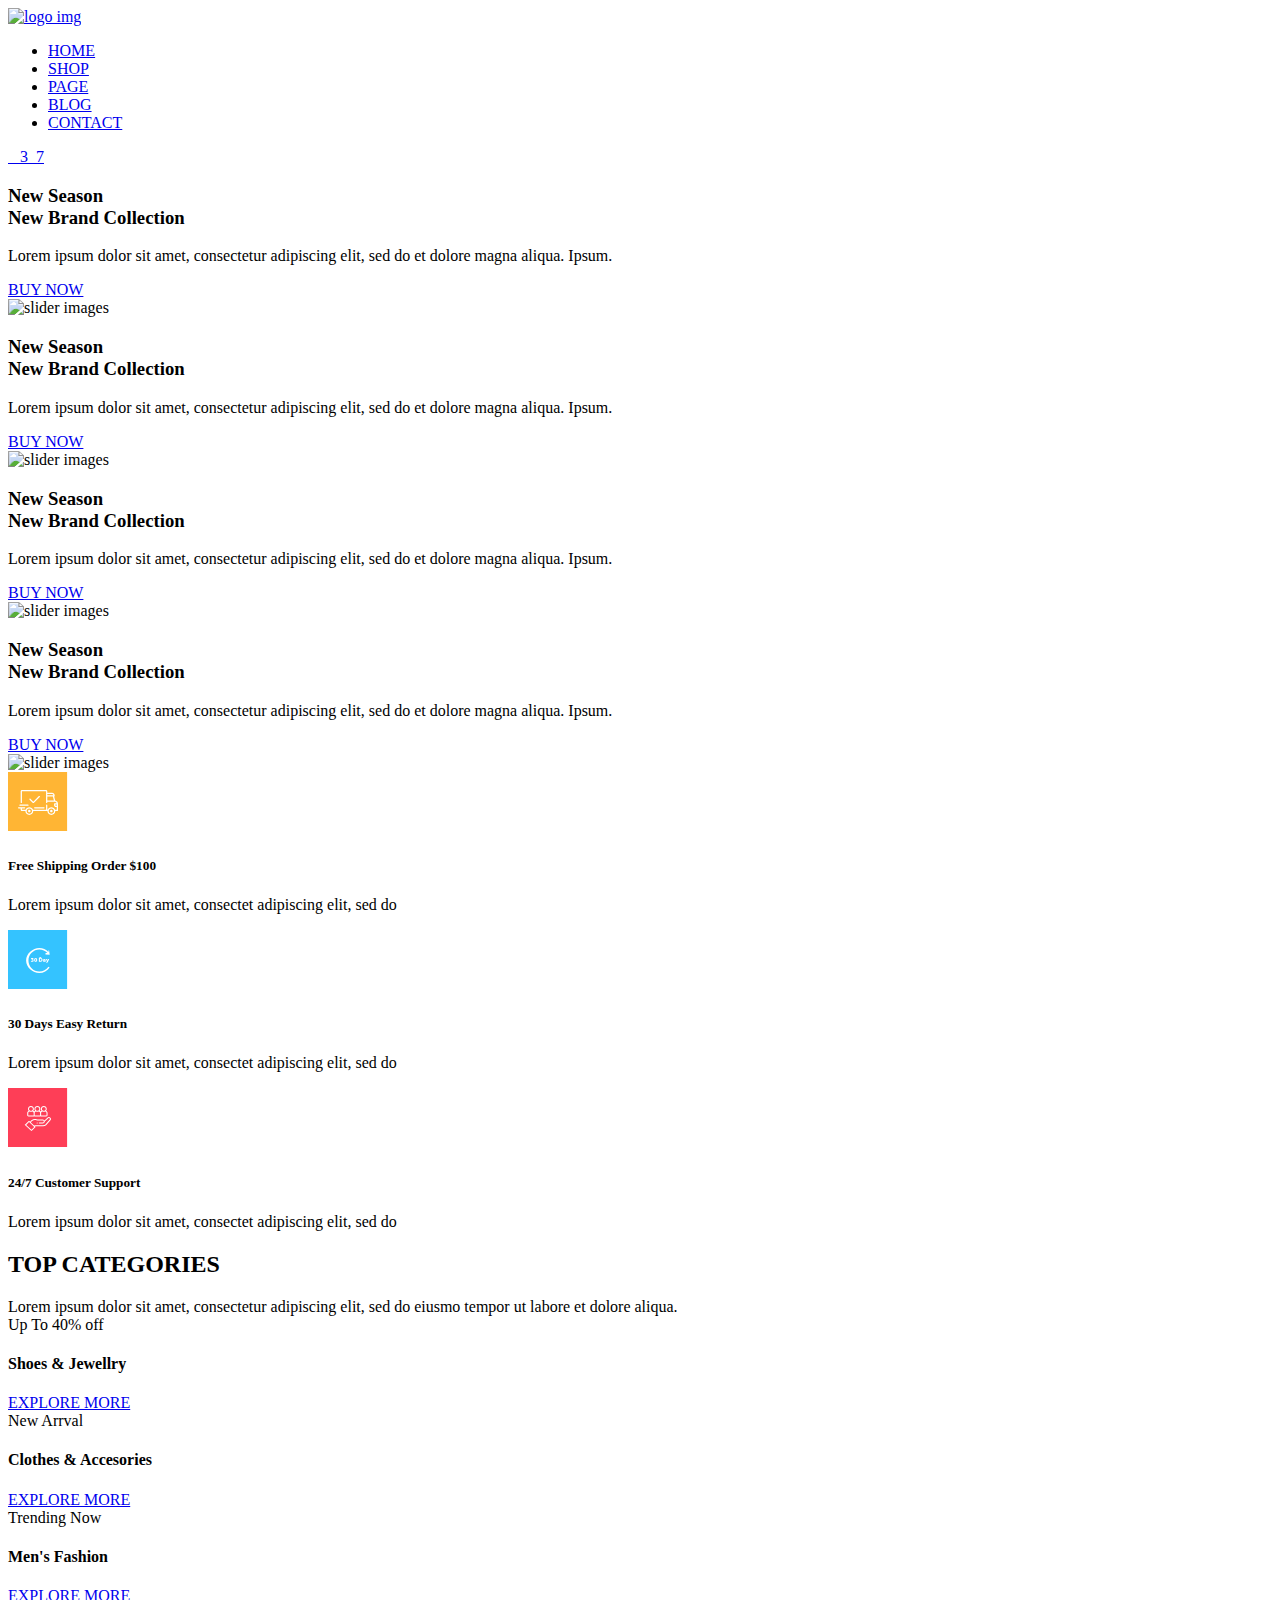
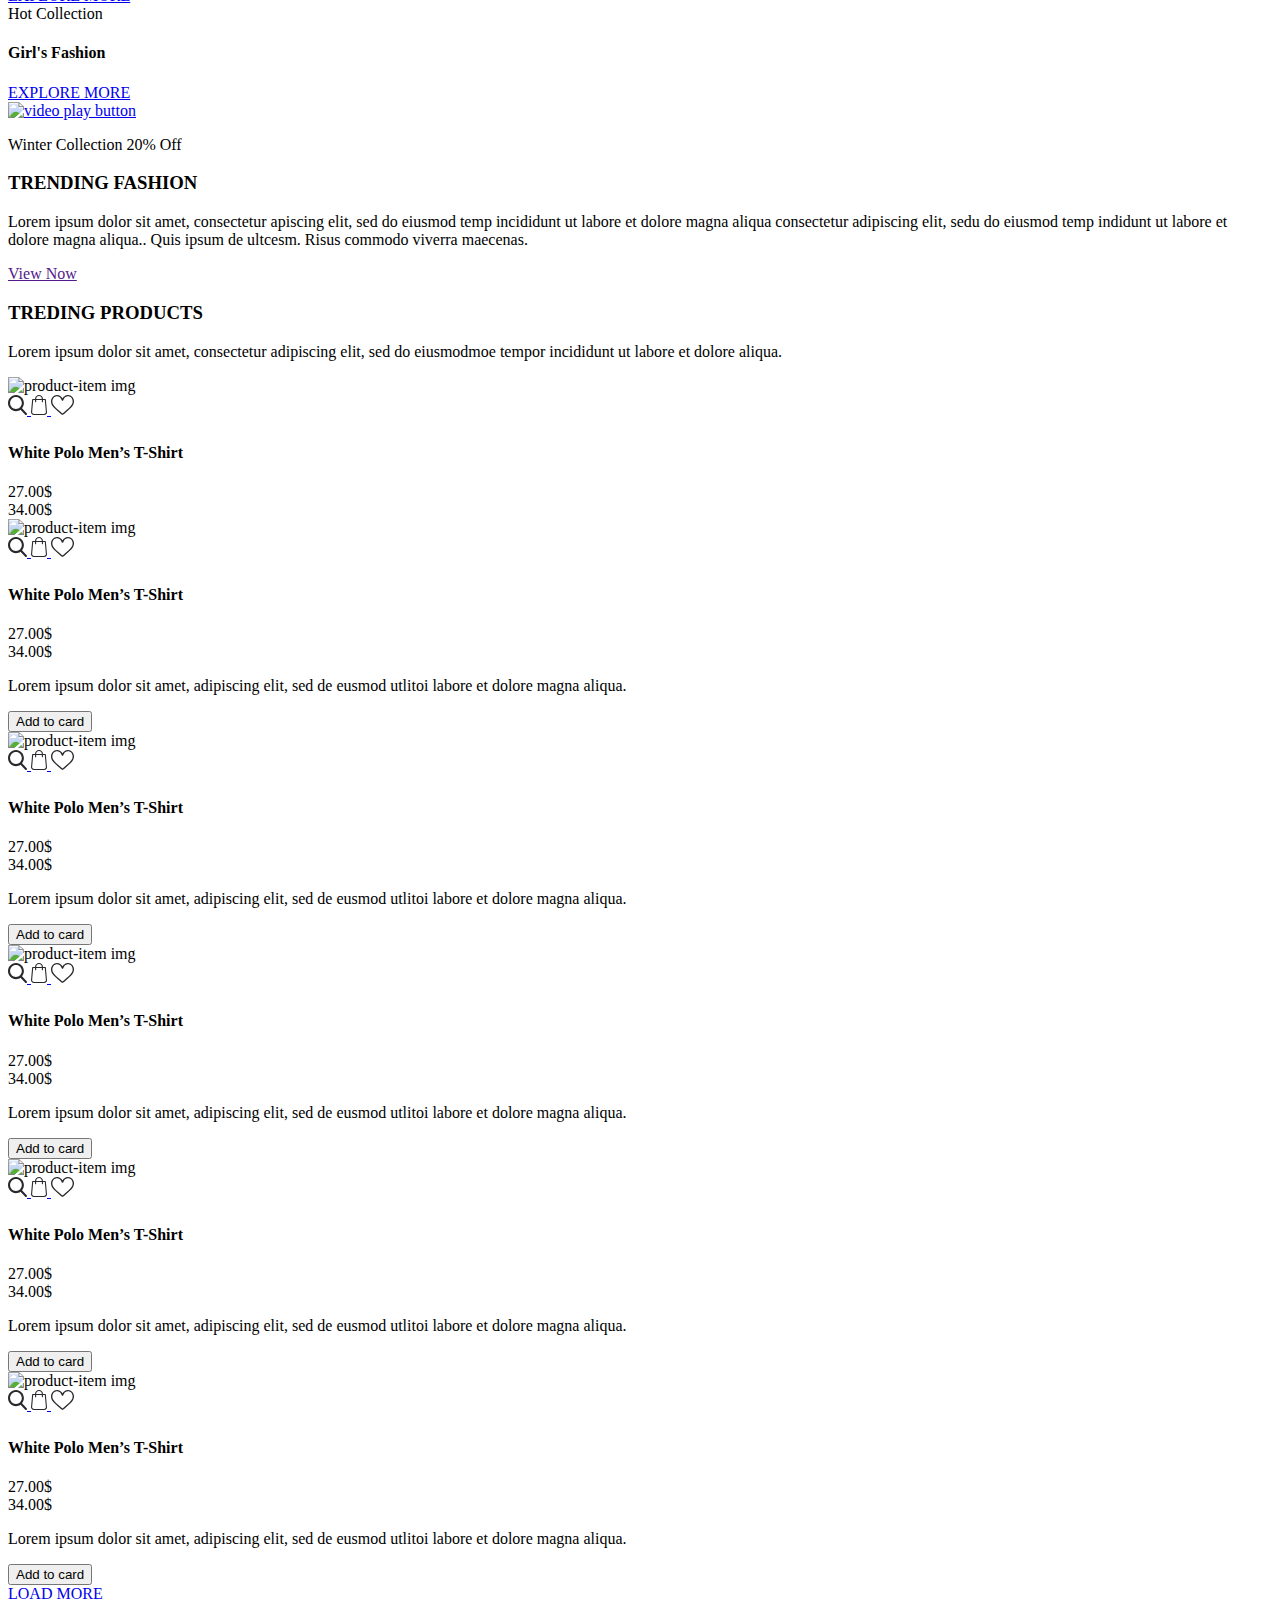
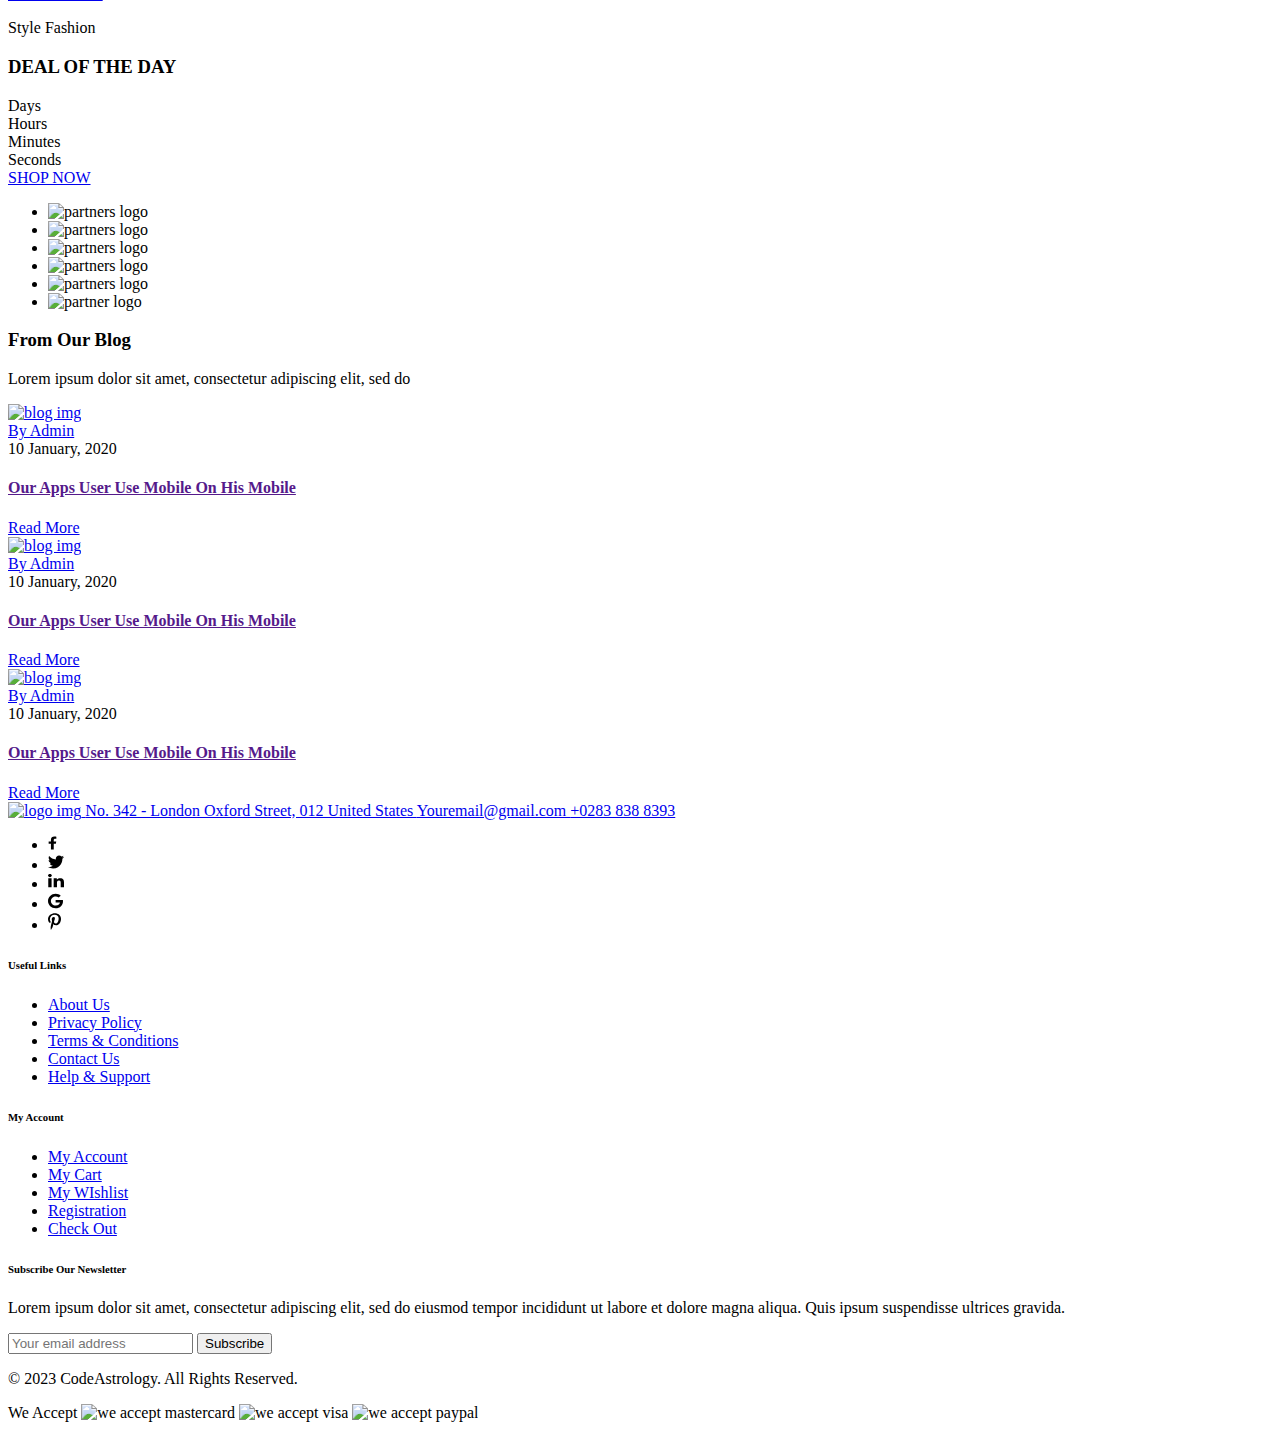
==== index.html @ 83237d3a "Add files via upload" ====
<!DOCTYPE html>
<html lang="en">

<head>
  <meta charset="UTF-8">
  <meta http-equiv="X-UA-Compatible" content="IE=edge">
  <meta name="viewport" content="width=device-width, initial-scale=1.0">
  <title>Marcho</title>
  <link rel="stylesheet" href="css/style.min.css">
</head>

<body>

  <header class="header">
    <div class="container">
      <div class="header__inner">
        <a class="logo" href="index.html">
          <img src="images/logo.png" alt="logo img" class="logo__img">
        </a>
        <nav class="menu">
          <ul class="menu__list">
            <li class="menu__list-item">
              <a class="menu__list-link menu__list-link--active" href="index.html">HOME</a>
            </li>
            <li class="menu__list-item">
              <a class="menu__list-link " href="shop.html">SHOP</a>
            </li>
            <li class="menu__list-item">
              <a class="menu__list-link" href="product.html">PAGE</a>
            </li>
            <li class="menu__list-item">
              <a class="menu__list-link" href="blog.html">BLOG</a>
            </li>
            <li class="menu__list-item">
              <a class="menu__list-link " href="blog-one.html">CONTACT</a>
            </li>
          </ul>
        </nav>
        <div class="user-nav">
          <a href="login.html" class="user-nav__link">
            <img class="user-nav__link-img" src="images/icon/user.svg" alt="">
          </a>
          <a href="#" class="user-nav__link">
            <img class="user-nav__link-img" src="images/icon/search.svg" alt="">
          </a>
          <a href="shop.html" class="user-nav__link">
            <img class="user-nav__link-img" src="images/icon/heart.svg" alt="">
            <span class="user-nav__num">3</span>
          </a>
          <a href="product.html" class="user-nav__link">
            <img class="user-nav__link-img" src="images/icon/cart.svg" alt="">
            <span class="user-nav__num">7</span>
          </a>
        </div>
      </div>
    </div>
  </header>
  <main class="main">
    <section class="top-slider">

      <div class="container top-slider__container">

        <div class="top-slider__inner">
          <div class="top-slider__item">
            <div class="top-slider__content">
              <h3 class="top-slider__title">
                New Season <br>
                New Brand Collection
              </h3>
              <p class="top-slider__text">
                Lorem ipsum dolor sit amet, consectetur adipiscing elit, sed do
                et dolore magna aliqua. Ipsum.
              </p>
              <a class="top-slider__link" href="#">
                BUY NOW
              </a>
            </div>
            <img class="top-slider__img" src="images/slider/foto.png" alt="slider images">
          </div>
          <div class="top-slider__item">
            <div class="top-slider__content">
              <h3 class="top-slider__title">
                New Season <br>
                New Brand Collection
              </h3>
              <p class="top-slider__text">
                Lorem ipsum dolor sit amet, consectetur adipiscing elit, sed do
                et dolore magna aliqua. Ipsum.
              </p>
              <a class="top-slider__link" href="#">
                BUY NOW
              </a>
            </div>
            <img class="top-slider__img" src="images/slider/2.png" alt="slider images">
          </div>
          <div class="top-slider__item">
            <div class="top-slider__content">
              <h3 class="top-slider__title">
                New Season <br>
                New Brand Collection
              </h3>
              <p class="top-slider__text">
                Lorem ipsum dolor sit amet, consectetur adipiscing elit, sed do
                et dolore magna aliqua. Ipsum.
              </p>
              <a class="top-slider__link" href="#">
                BUY NOW
              </a>
            </div>
            <img class="top-slider__img" src="images/slider/foto.png" alt="slider images">
          </div>
          <div class="top-slider__item">
            <div class="top-slider__content">
              <h3 class="top-slider__title">
                New Season <br>
                New Brand Collection
              </h3>
              <p class="top-slider__text">
                Lorem ipsum dolor sit amet, consectetur adipiscing elit, sed do
                et dolore magna aliqua. Ipsum.
              </p>
              <a class="top-slider__link" href="#">
                BUY NOW
              </a>
            </div>
            <img class="top-slider__img" src="images/slider/2.png" alt="slider images">
          </div>

        </div>

      </div>
    </section>
    <section class="categories-info">
      <div class="categories-info__inner">
        <div class="container">
          <div class="info">
            <div class="info__item">
              <svg width="60px" height="60px">
                <path fill-rule="evenodd" fill="rgb(255, 181, 52)"
                  d="M-0.000,-0.000 L59.1000,-0.000 L59.1000,59.1000 L-0.000,59.1000 L-0.000,-0.000 Z" />
                <path fill-rule="evenodd" fill="rgb(255, 255, 255)"
                  d="M36.011,35.162 C36.357,35.162 36.637,35.439 36.637,35.781 C36.637,36.123 36.357,36.400 36.011,36.400 L26.657,36.400 C26.312,36.400 26.031,36.123 26.031,35.781 C26.031,35.439 26.312,35.162 26.657,35.162 L36.011,35.162 ZM25.321,31.119 C25.161,31.119 25.001,31.058 24.878,30.937 L21.538,27.637 C21.293,27.395 21.293,27.003 21.538,26.761 C21.782,26.519 22.179,26.519 22.424,26.761 L25.321,29.625 L30.891,24.121 C31.136,23.879 31.532,23.879 31.777,24.121 C32.022,24.363 32.022,24.755 31.777,24.996 L25.764,30.937 C25.642,31.058 25.481,31.119 25.321,31.119 ZM49.373,39.041 L47.325,39.041 C47.326,39.054 47.327,39.068 47.327,39.082 C47.327,41.243 45.547,43.001 43.360,43.001 C41.172,43.001 39.393,41.243 39.393,39.082 C39.393,39.068 39.394,39.054 39.394,39.041 L25.278,39.041 C25.279,39.054 25.280,39.068 25.280,39.082 C25.280,41.243 23.500,43.001 21.313,43.001 C19.125,43.001 17.346,41.243 17.346,39.082 C17.346,39.068 17.347,39.054 17.347,39.041 L13.964,39.041 C13.250,39.041 12.669,38.467 12.669,37.761 L12.669,36.400 L10.623,36.400 C10.277,36.400 9.997,36.123 9.997,35.781 C9.997,35.439 10.277,35.162 10.623,35.162 L16.636,35.162 C16.982,35.162 17.262,35.439 17.262,35.781 C17.262,36.123 16.982,36.400 16.636,36.400 L13.922,36.400 L13.922,37.761 C13.922,37.785 13.941,37.803 13.964,37.803 L17.564,37.803 C18.102,36.268 19.579,35.162 21.313,35.162 C23.047,35.162 24.524,36.268 25.061,37.803 L38.057,37.803 L38.057,33.140 C38.057,32.799 38.337,32.522 38.683,32.522 C39.029,32.522 39.310,32.799 39.310,33.140 L39.310,37.803 L39.611,37.803 C40.149,36.268 41.626,35.162 43.360,35.162 C45.094,35.162 46.571,36.268 47.109,37.803 L48.746,37.803 L48.746,35.080 L48.036,35.080 C46.954,35.080 46.074,34.210 46.074,33.140 L46.074,31.820 C46.074,31.478 46.354,31.201 46.700,31.201 L48.648,31.201 C48.383,30.389 47.611,29.799 46.702,29.798 C46.701,29.798 46.700,29.798 46.700,29.798 C46.699,29.798 46.699,29.798 46.698,29.798 L39.310,29.798 L39.310,30.500 C39.310,30.842 39.029,31.119 38.683,31.119 C38.337,31.119 38.057,30.842 38.057,30.500 L38.057,19.277 C38.057,19.255 38.038,19.236 38.015,19.236 L13.964,19.236 C13.941,19.236 13.922,19.255 13.922,19.277 L13.922,30.499 C13.922,30.842 13.641,31.119 13.296,31.119 C12.950,31.119 12.669,30.842 12.669,30.499 L12.669,19.277 C12.669,18.572 13.250,17.998 13.964,17.998 L38.015,17.998 C38.729,17.998 39.310,18.572 39.310,19.277 L39.310,20.639 L44.028,20.639 C45.478,20.639 46.659,21.805 46.659,23.239 L46.659,23.898 C46.659,24.196 46.446,24.444 46.163,24.504 L47.199,28.597 C48.782,28.836 49.999,30.190 49.999,31.820 L49.999,38.422 C49.999,38.763 49.719,39.041 49.373,39.041 ZM21.313,36.400 C19.816,36.400 18.599,37.603 18.599,39.082 C18.599,40.561 19.816,41.763 21.313,41.763 C22.809,41.763 24.027,40.561 24.027,39.082 C24.027,37.603 22.809,36.400 21.313,36.400 ZM43.360,36.400 C41.863,36.400 40.646,37.603 40.646,39.082 C40.646,40.561 41.863,41.763 43.360,41.763 C44.856,41.763 46.074,40.561 46.074,39.082 C46.074,37.603 44.856,36.400 43.360,36.400 ZM45.406,23.239 C45.406,22.487 44.788,21.877 44.028,21.877 L39.310,21.877 L39.310,23.279 L45.406,23.279 L45.406,23.239 ZM44.875,24.517 L39.310,24.517 L39.310,28.561 L45.898,28.561 L44.875,24.517 ZM48.746,32.439 L47.327,32.439 L47.327,33.140 C47.327,33.527 47.645,33.842 48.036,33.842 L48.746,33.842 L48.746,32.439 ZM43.360,40.361 C42.646,40.361 42.065,39.787 42.065,39.082 C42.065,38.376 42.646,37.803 43.360,37.803 C44.074,37.803 44.654,38.376 44.654,39.082 C44.654,39.787 44.074,40.361 43.360,40.361 ZM21.313,40.361 C20.599,40.361 20.018,39.787 20.018,39.082 C20.018,38.376 20.599,37.803 21.313,37.803 C22.027,37.803 22.607,38.376 22.607,39.082 C22.607,39.787 22.027,40.361 21.313,40.361 ZM20.603,33.140 C20.603,33.482 20.322,33.760 19.977,33.760 L11.959,33.760 C11.613,33.760 11.333,33.482 11.333,33.140 C11.333,32.799 11.613,32.522 11.959,32.522 L19.977,32.522 C20.322,32.522 20.603,32.799 20.603,33.140 Z" />
              </svg>
              <h5 class="info__item-title">
                Free Shipping Order $100
              </h5>
              <p class="info__item-text">
                Lorem ipsum dolor sit amet, consectet adipiscing elit, sed do
              </p>
            </div>
            <div class="info__item">
              <svg width="60px" height="60px">
                <path fill-rule="evenodd" fill="rgb(52, 195, 255)"
                  d="M-0.000,-0.000 L59.1000,-0.000 L59.1000,59.1000 L-0.000,59.1000 L-0.000,-0.000 Z" />
                <path fill-rule="evenodd" fill="rgb(255, 255, 255)"
                  d="M25.707,30.720 C25.707,31.424 25.050,31.834 24.096,31.834 C23.549,31.834 23.094,31.701 22.853,31.546 L23.067,30.776 C23.214,30.848 23.620,31.020 24.014,31.020 C24.370,31.020 24.622,30.914 24.622,30.654 C24.622,30.388 24.321,30.244 23.998,30.244 L23.538,30.244 L23.538,29.507 L23.981,29.507 C24.222,29.507 24.535,29.429 24.535,29.197 C24.535,29.025 24.359,28.909 24.025,28.909 C23.680,28.909 23.308,29.064 23.165,29.142 L22.946,28.399 C23.198,28.244 23.697,28.100 24.255,28.100 C25.077,28.100 25.587,28.488 25.587,29.025 C25.587,29.413 25.373,29.712 24.891,29.867 L24.891,29.878 C25.335,29.933 25.707,30.255 25.707,30.720 ZM27.684,31.834 C26.616,31.834 26.189,30.953 26.189,29.967 C26.189,28.986 26.616,28.100 27.690,28.100 C28.764,28.100 29.191,28.986 29.191,29.967 C29.191,30.953 28.764,31.834 27.690,31.834 L27.684,31.834 ZM28.161,29.967 C28.161,29.202 27.975,28.859 27.690,28.859 C27.405,28.859 27.219,29.202 27.219,29.967 C27.219,30.731 27.405,31.080 27.690,31.080 L27.695,31.080 C27.975,31.080 28.161,30.731 28.161,29.967 ZM31.974,31.812 C31.426,31.812 31.081,31.779 30.878,31.746 L30.878,28.083 C31.234,28.028 31.700,27.1000 32.176,27.1000 C32.954,27.1000 33.431,28.116 33.836,28.377 C34.269,28.653 34.570,29.108 34.570,29.790 C34.570,30.565 34.252,31.036 33.891,31.314 C33.436,31.662 32.751,31.812 31.974,31.812 ZM32.275,28.792 C32.083,28.792 31.968,28.809 31.913,28.820 L31.913,30.997 C31.974,31.009 32.078,31.009 32.154,31.009 C32.910,31.020 33.464,30.660 33.464,29.845 C33.464,29.103 32.943,28.792 32.275,28.792 ZM36.137,29.668 C35.835,29.668 35.496,29.784 35.320,29.883 L35.140,29.230 C35.315,29.136 35.715,28.975 36.317,28.975 C37.243,28.975 37.638,29.446 37.638,30.177 L37.638,31.092 C37.638,31.380 37.654,31.645 37.682,31.768 L36.750,31.768 L36.695,31.535 L36.674,31.535 C36.476,31.757 36.191,31.834 35.885,31.834 C35.293,31.834 34.942,31.419 34.942,30.976 C34.942,30.244 35.589,29.906 36.608,29.906 L36.608,29.889 C36.608,29.790 36.542,29.668 36.137,29.668 ZM35.967,30.875 C35.967,31.031 36.071,31.120 36.263,31.120 C36.422,31.120 36.586,30.997 36.630,30.837 C36.641,30.792 36.641,30.737 36.641,30.687 L36.641,30.538 C36.186,30.538 35.967,30.654 35.967,30.875 ZM37.928,29.041 L39.084,29.041 L39.440,30.222 C39.484,30.377 39.538,30.598 39.577,30.731 L39.599,30.731 C39.637,30.587 39.681,30.366 39.714,30.222 L39.982,29.041 L41.111,29.041 L40.541,30.598 C40.042,31.978 39.747,32.372 39.451,32.616 C39.122,32.887 38.771,32.976 38.481,32.998 L38.289,32.123 C38.382,32.117 38.498,32.089 38.624,32.045 C38.760,31.1000 38.908,31.879 38.974,31.801 C39.007,31.763 39.029,31.712 39.029,31.673 C39.029,31.640 39.023,31.596 38.985,31.513 L37.928,29.041 ZM41.692,24.719 L37.458,24.407 L37.564,22.940 L39.415,23.077 C37.361,20.795 34.450,19.470 31.358,19.470 C25.346,19.470 20.454,24.417 20.454,30.498 C20.454,36.580 25.346,41.528 31.358,41.528 C34.994,41.528 38.379,39.698 40.416,36.632 L41.623,37.453 C39.316,40.926 35.479,42.999 31.358,42.999 C24.544,42.999 18.1000,37.392 18.1000,30.498 C18.1000,23.606 24.544,17.998 31.358,17.998 C34.832,17.998 38.104,19.472 40.428,22.016 L40.549,20.331 L41.1000,20.438 L41.692,24.719 Z" />
              </svg>
              <h5 class="info__item-title">
                30 Days Easy Return
              </h5>
              <p class="info__item-text">
                Lorem ipsum dolor sit amet, consectet adipiscing elit, sed do
              </p>
            </div>
            <div class="info__item">
              <svg width="60px" height="60px">
                <path fill-rule="evenodd" fill="rgb(254, 62, 87)"
                  d="M0.000,-0.000 L59.1000,-0.000 L59.1000,59.1000 L0.000,59.1000 L0.000,-0.000 Z" />
                <path fill-rule="evenodd" fill="rgb(255, 255, 255)"
                  d="M42.495,32.209 L38.346,36.974 C38.155,37.194 37.936,37.389 37.694,37.553 C37.688,37.556 37.682,37.560 37.677,37.563 C37.001,37.985 36.152,38.199 35.151,38.199 L28.995,38.199 C28.571,38.199 28.143,38.222 27.721,38.271 L27.025,38.347 L27.329,38.636 C27.426,38.727 27.483,38.854 27.485,38.986 C27.488,39.119 27.435,39.251 27.339,39.346 L23.846,42.846 C23.745,42.946 23.612,42.997 23.479,42.997 C23.352,42.997 23.226,42.951 23.127,42.859 L17.161,37.313 C17.063,37.221 17.006,37.095 17.003,36.962 C16.1000,36.829 17.051,36.700 17.146,36.605 L20.673,33.029 C20.768,32.933 20.902,32.877 21.039,32.876 C21.041,32.876 21.041,32.876 21.043,32.876 C21.176,32.876 21.305,32.927 21.401,33.018 L22.126,33.706 C22.404,33.323 22.845,32.801 23.448,32.319 C24.932,31.137 26.688,30.774 28.526,31.271 C29.231,31.461 29.975,31.557 30.738,31.557 L34.784,31.557 C35.373,31.557 35.893,31.784 36.248,32.197 C36.321,32.281 36.387,32.372 36.444,32.468 L39.334,29.676 C39.757,29.262 40.325,29.052 40.932,29.082 C41.465,29.109 41.995,29.326 42.384,29.676 C43.160,30.376 43.205,31.393 42.495,32.209 ZM21.055,34.082 L18.239,36.936 L23.466,41.796 L26.251,39.006 L21.055,34.082 ZM41.691,30.411 C41.275,30.036 40.531,29.920 40.056,30.384 L36.727,33.601 C36.712,34.081 36.543,34.531 36.245,34.873 C35.887,35.284 35.363,35.511 34.768,35.511 L31.246,35.511 C30.963,35.511 30.734,35.288 30.734,35.011 C30.734,34.736 30.963,34.512 31.246,34.512 L34.768,34.512 C35.066,34.512 35.300,34.416 35.465,34.226 C35.618,34.052 35.705,33.799 35.705,33.533 C35.705,33.171 35.511,32.556 34.784,32.556 L30.738,32.556 C29.883,32.556 29.047,32.447 28.253,32.233 C26.727,31.820 25.328,32.110 24.095,33.093 C23.502,33.566 23.092,34.087 22.870,34.409 L26.075,37.446 L27.605,37.278 C28.064,37.226 28.532,37.200 28.995,37.200 L35.151,37.200 C35.949,37.200 36.611,37.041 37.118,36.728 C37.284,36.614 37.435,36.479 37.567,36.328 L41.715,31.562 C42.195,31.012 41.906,30.604 41.691,30.411 ZM29.275,35.499 C29.236,35.508 29.196,35.513 29.157,35.513 C28.926,35.513 28.716,35.357 28.660,35.127 L28.655,35.106 C28.591,34.838 28.762,34.569 29.037,34.507 C29.312,34.444 29.587,34.611 29.651,34.879 L29.656,34.899 C29.720,35.168 29.550,35.436 29.275,35.499 ZM38.315,28.533 L33.332,28.533 C33.060,28.533 32.809,28.448 32.605,28.301 C32.401,28.448 32.150,28.533 31.879,28.533 L26.896,28.533 C26.624,28.533 26.373,28.448 26.169,28.301 C25.964,28.448 25.713,28.533 25.442,28.533 L20.459,28.533 C19.777,28.533 19.221,27.991 19.221,27.324 L19.221,25.056 C19.221,24.037 19.805,23.151 20.680,22.715 C20.256,22.216 20.001,21.576 20.001,20.878 C20.001,19.291 21.324,17.998 22.950,17.998 C24.577,17.998 25.900,19.291 25.900,20.878 C25.900,21.576 25.645,22.216 25.222,22.714 C25.599,22.903 25.923,23.176 26.169,23.507 C26.414,23.176 26.738,22.903 27.116,22.715 C26.692,22.216 26.437,21.576 26.437,20.878 C26.437,19.291 27.760,17.998 29.387,17.998 C31.013,17.998 32.337,19.291 32.337,20.878 C32.337,21.576 32.082,22.216 31.658,22.714 C32.036,22.903 32.359,23.176 32.605,23.507 C32.851,23.176 33.174,22.903 33.552,22.714 C33.128,22.216 32.873,21.576 32.873,20.878 C32.873,19.291 34.197,17.998 35.823,17.998 C37.450,17.998 38.773,19.291 38.773,20.878 C38.773,21.576 38.518,22.216 38.094,22.714 C38.969,23.151 39.553,24.036 39.553,25.055 L39.553,27.324 C39.553,27.991 38.997,28.533 38.315,28.533 ZM22.951,18.997 C21.888,18.997 21.024,19.841 21.024,20.878 C21.024,21.916 21.888,22.760 22.951,22.760 C24.013,22.760 24.878,21.916 24.878,20.878 C24.878,19.841 24.013,18.997 22.951,18.997 ZM25.658,25.055 C25.658,24.253 25.074,23.584 24.279,23.449 C23.879,23.646 23.428,23.759 22.951,23.759 C22.473,23.759 22.022,23.646 21.622,23.449 C20.828,23.584 20.244,24.253 20.244,25.055 L20.244,27.324 C20.244,27.440 20.340,27.535 20.459,27.535 L25.442,27.535 C25.561,27.535 25.658,27.440 25.658,27.324 L25.658,25.055 ZM29.387,18.997 C28.324,18.997 27.460,19.841 27.460,20.878 C27.460,21.916 28.324,22.760 29.387,22.760 C30.450,22.760 31.314,21.916 31.314,20.878 C31.314,19.841 30.450,18.997 29.387,18.997 ZM32.094,25.055 C32.094,24.253 31.510,23.584 30.715,23.449 C30.316,23.646 29.865,23.759 29.387,23.759 C28.909,23.759 28.458,23.646 28.059,23.449 C27.264,23.584 26.680,24.253 26.680,25.055 L26.680,27.324 C26.680,27.440 26.777,27.535 26.896,27.535 L31.879,27.535 C31.997,27.535 32.094,27.440 32.094,27.324 L32.094,25.055 ZM35.823,18.997 C34.761,18.997 33.896,19.841 33.896,20.878 C33.896,21.916 34.761,22.760 35.823,22.760 C36.886,22.760 37.750,21.916 37.750,20.878 C37.750,19.841 36.886,18.997 35.823,18.997 ZM38.530,25.055 C38.530,24.253 37.946,23.584 37.152,23.449 C36.752,23.646 36.301,23.759 35.823,23.759 C35.346,23.759 34.894,23.646 34.495,23.449 C33.700,23.584 33.116,24.253 33.117,25.055 L33.117,27.324 C33.117,27.440 33.213,27.535 33.332,27.535 L38.315,27.535 C38.433,27.535 38.530,27.440 38.530,27.324 L38.530,25.055 Z" />
              </svg>
              <h5 class="info__item-title">
                24/7 Customer Support
              </h5>
              <p class="info__item-text">
                Lorem ipsum dolor sit amet, consectet adipiscing elit, sed do
              </p>
            </div>
          </div>
          <div class="categories">
            <h2 class="title">
              TOP CATEGORIES
            </h2>
            <div class="text">
              Lorem ipsum dolor sit amet, consectetur adipiscing elit, sed do eiusmo tempor ut labore et dolore aliqua.
            </div>
            <div class="categories__items">
              <div class="categories__item" style="background-image: url('images/content/categories/jewellry.jpg')">
                <div class="categories__item-subtitle">
                  Up To 40% off
                </div>
                <h4 class="categories__item-title">
                  Shoes & Jewellry
                </h4>
                <a class="categories__link" href="#">
                  EXPLORE MORE
                </a>
              </div>
              <div class="categories__item" style="background-image: url('images/content/categories/accesories.jpg')">
                <div class=" categories__item-subtitle">
                  New Arrval
                </div>
                <h4 class="categories__item-title">
                  Clothes & Accesories
                </h4>
                <a class="categories__link" href="#">
                  EXPLORE MORE
                </a>
              </div>
              <div class="categories__item" style="background-image: url('images/content/categories/men-fashion.jpg')">
                <div class="categories__item-subtitle">
                  Trending Now
                </div>
                <h4 class="categories__item-title">
                  Men's Fashion
                </h4>
                <a class="categories__link" href="#">
                  EXPLORE MORE
                </a>
              </div>
              <div class="categories__item"
                style="background-image: url('images/content/categories/girls-fashion.jpg')">
                <div class="categories__item-subtitle">
                  Hot Collection
                </div>
                <h4 class="categories__item-title">
                  Girl's Fashion
                </h4>
                <a class="categories__link" href="#">EXPLORE MORE</a>
              </div>
            </div>
          </div>
        </div>
      </div>
    </section>
    <section class="video-fashion">
      <div class="container">
        <div class="video-fashion__inner">
          <div class="video-fashion__popup" style="background-image:url('images/video-fashion.jpg')">
            <a class="video-fashion__play" data-fancybox href="https://youtu.be/RiZVjfjgNyY">
              <img src="images/icon/play-btn.svg" alt="video play button">
            </a>
          </div>
          <div class="video-fashion__content">
            <p class="video-fashion__subtitle">
              Winter Collection 20% Off
            </p>
            <h3 class=" title video-fashion__title">
              TRENDING FASHION
            </h3>
            <p class="video-fashion__text">
              Lorem ipsum dolor sit amet, consectetur apiscing elit, sed do eiusmod temp incididunt ut labore et dolore
              magna aliqua consectetur adipiscing elit, sedu do eiusmod temp indidunt ut labore et dolore magna aliqua..
              Quis ipsum de ultcesm. Risus commodo viverra maecenas.
            </p>
            <a href="" class="video-fashion__link">
              View Now
            </a>
          </div>
        </div>
      </div>
    </section>
    <section class="product">
      <div class="container">
        <h3 class="title">
          TREDING PRODUCTS
        </h3>
        <p class="text">
          Lorem ipsum dolor sit amet, consectetur adipiscing elit, sed do eiusmodmoe tempor incididunt ut labore et
          dolore aliqua.
        </p>
        <div class="product__items">
          <div class="product-item">
            <div class="product-item__img-box" style="margin-bottom: 25px;">
              <img class="product-item__images" src="images/product/1.jpg" alt="product-item img">
              <div class="product-item__link-box">
                <a class="product-item__link" href="#">
                  <svg width="19px" height="20px">
                    <path fill-rule="evenodd" fill="rgb(41, 40, 45)"
                      d="M18.709,18.219 L14.028,13.269 C15.231,11.813 15.891,9.982 15.891,8.075 C15.891,3.622 12.328,-0.002 7.947,-0.002 C3.568,-0.002 0.005,3.622 0.005,8.075 C0.005,12.529 3.568,16.153 7.947,16.153 C9.591,16.153 11.160,15.649 12.498,14.690 L17.216,19.680 C17.414,19.890 17.678,20.004 17.964,20.004 C18.232,20.004 18.486,19.899 18.680,19.710 C19.093,19.307 19.105,18.639 18.709,18.219 L18.709,18.219 ZM7.947,2.106 C11.185,2.106 13.819,4.785 13.819,8.075 C13.819,11.367 11.185,14.046 7.947,14.046 C4.711,14.046 2.078,11.367 2.078,8.075 C2.078,4.785 4.711,2.106 7.947,2.106 L7.947,2.106 Z" />
                  </svg>
                </a>
                <a class="product-item__link product-item__link--line " href="#">
                  <svg width="16px" height="20px">
                    <path fill-rule="evenodd" fill="rgb(41, 40, 45)"
                      d="M15.999,17.294 L14.854,4.396 C14.830,4.109 14.589,3.892 14.307,3.892 L11.953,3.892 C11.920,1.740 10.163,0.002 8.005,0.002 C5.847,0.002 4.090,1.740 4.057,3.892 L1.703,3.892 C1.417,3.892 1.180,4.109 1.156,4.396 L0.011,17.294 C0.011,17.311 0.007,17.327 0.007,17.343 C0.007,18.812 1.352,20.006 3.007,20.006 L13.003,20.006 C14.658,20.006 16.003,18.812 16.003,17.343 C16.003,17.327 16.003,17.311 15.999,17.294 L15.999,17.294 ZM8.005,1.106 C9.554,1.106 10.817,2.350 10.849,3.892 L5.161,3.892 C5.193,2.350 6.456,1.106 8.005,1.106 L8.005,1.106 ZM13.003,18.902 L3.007,18.902 C1.969,18.902 1.127,18.215 1.111,17.368 L2.206,5.001 L4.053,5.001 L4.053,6.678 C4.053,6.985 4.298,7.230 4.605,7.230 C4.911,7.230 5.157,6.985 5.157,6.678 L5.157,5.001 L10.849,5.001 L10.849,6.678 C10.849,6.985 11.095,7.230 11.401,7.230 C11.708,7.230 11.953,6.985 11.953,6.678 L11.953,5.001 L13.800,5.001 L14.899,17.368 C14.883,18.215 14.037,18.902 13.003,18.902 L13.003,18.902 Z" />
                  </svg>
                </a>
                <a class="product-item__link" href="#">
                  <svg width="23px" height="20px">
                    <path fill-rule="evenodd" fill="rgb(41, 40, 45)"
                      d="M16.894,-0.001 C14.470,-0.001 12.935,1.423 12.074,2.618 C11.851,2.929 11.661,3.239 11.501,3.532 C11.342,3.239 11.152,2.929 10.928,2.618 C10.068,1.423 8.533,-0.001 6.108,-0.001 C4.384,-0.001 2.810,0.697 1.675,1.964 C0.593,3.172 -0.004,4.791 -0.004,6.521 C-0.004,8.405 0.744,10.157 2.349,12.034 C3.783,13.713 5.847,15.443 8.236,17.447 C9.127,18.193 10.047,18.965 11.028,19.809 L11.057,19.834 C11.184,19.944 11.343,19.999 11.501,19.999 C11.660,19.999 11.818,19.944 11.945,19.834 L11.975,19.809 C12.955,18.965 13.876,18.193 14.766,17.447 C17.156,15.443 19.219,13.713 20.653,12.034 C22.258,10.157 23.006,8.405 23.006,6.521 C23.006,4.791 22.410,3.172 21.327,1.964 C20.192,0.696 18.618,-0.001 16.894,-0.001 ZM13.892,16.437 C13.124,17.080 12.334,17.743 11.501,18.455 C10.668,17.743 9.878,17.081 9.111,16.437 C4.434,12.516 1.345,9.926 1.345,6.521 C1.345,5.114 1.821,3.806 2.687,2.840 C3.562,1.863 4.777,1.325 6.108,1.325 C7.957,1.325 9.151,2.445 9.828,3.385 C10.435,4.228 10.752,5.078 10.860,5.404 C10.951,5.677 11.209,5.862 11.501,5.862 C11.793,5.862 12.052,5.677 12.142,5.404 C12.250,5.078 12.567,4.228 13.174,3.385 C13.851,2.445 15.046,1.325 16.894,1.325 C18.225,1.325 19.440,1.863 20.316,2.840 C21.181,3.806 21.658,5.114 21.658,6.521 C21.658,9.926 18.568,12.516 13.892,16.437 Z" />
                  </svg>
                </a>
              </div>
            </div>
            <div class="star" data-rateyo-rating="3.5"></div>
            <h4 class="product-item__title">
              White Polo Men’s T-Shirt
            </h4>
            <div class="product-item__price">
              <div class="product-item__price-new">27.00$</div>
              <div class="product-item__price-old">34.00$</div>
            </div>
          </div>
          <div class="product-item product-item--sale">
            <div class="product-item__img-box" style="margin-bottom: 25px;">
              <img class="product-item__images" src="images/product/2.jpg" alt="product-item img">
              <div class="product-item__link-box">
                <a class="product-item__link" href="#">
                  <svg width="19px" height="20px">
                    <path fill-rule="evenodd" fill="rgb(41, 40, 45)"
                      d="M18.709,18.219 L14.028,13.269 C15.231,11.813 15.891,9.982 15.891,8.075 C15.891,3.622 12.328,-0.002 7.947,-0.002 C3.568,-0.002 0.005,3.622 0.005,8.075 C0.005,12.529 3.568,16.153 7.947,16.153 C9.591,16.153 11.160,15.649 12.498,14.690 L17.216,19.680 C17.414,19.890 17.678,20.004 17.964,20.004 C18.232,20.004 18.486,19.899 18.680,19.710 C19.093,19.307 19.105,18.639 18.709,18.219 L18.709,18.219 ZM7.947,2.106 C11.185,2.106 13.819,4.785 13.819,8.075 C13.819,11.367 11.185,14.046 7.947,14.046 C4.711,14.046 2.078,11.367 2.078,8.075 C2.078,4.785 4.711,2.106 7.947,2.106 L7.947,2.106 Z" />
                  </svg>
                </a>
                <a class="product-item__link product-item__link--line " href="#">
                  <svg width="16px" height="20px">
                    <path fill-rule="evenodd" fill="rgb(41, 40, 45)"
                      d="M15.999,17.294 L14.854,4.396 C14.830,4.109 14.589,3.892 14.307,3.892 L11.953,3.892 C11.920,1.740 10.163,0.002 8.005,0.002 C5.847,0.002 4.090,1.740 4.057,3.892 L1.703,3.892 C1.417,3.892 1.180,4.109 1.156,4.396 L0.011,17.294 C0.011,17.311 0.007,17.327 0.007,17.343 C0.007,18.812 1.352,20.006 3.007,20.006 L13.003,20.006 C14.658,20.006 16.003,18.812 16.003,17.343 C16.003,17.327 16.003,17.311 15.999,17.294 L15.999,17.294 ZM8.005,1.106 C9.554,1.106 10.817,2.350 10.849,3.892 L5.161,3.892 C5.193,2.350 6.456,1.106 8.005,1.106 L8.005,1.106 ZM13.003,18.902 L3.007,18.902 C1.969,18.902 1.127,18.215 1.111,17.368 L2.206,5.001 L4.053,5.001 L4.053,6.678 C4.053,6.985 4.298,7.230 4.605,7.230 C4.911,7.230 5.157,6.985 5.157,6.678 L5.157,5.001 L10.849,5.001 L10.849,6.678 C10.849,6.985 11.095,7.230 11.401,7.230 C11.708,7.230 11.953,6.985 11.953,6.678 L11.953,5.001 L13.800,5.001 L14.899,17.368 C14.883,18.215 14.037,18.902 13.003,18.902 L13.003,18.902 Z" />
                  </svg>
                </a>
                <a class="product-item__link" href="#">
                  <svg width="23px" height="20px">
                    <path fill-rule="evenodd" fill="rgb(41, 40, 45)"
                      d="M16.894,-0.001 C14.470,-0.001 12.935,1.423 12.074,2.618 C11.851,2.929 11.661,3.239 11.501,3.532 C11.342,3.239 11.152,2.929 10.928,2.618 C10.068,1.423 8.533,-0.001 6.108,-0.001 C4.384,-0.001 2.810,0.697 1.675,1.964 C0.593,3.172 -0.004,4.791 -0.004,6.521 C-0.004,8.405 0.744,10.157 2.349,12.034 C3.783,13.713 5.847,15.443 8.236,17.447 C9.127,18.193 10.047,18.965 11.028,19.809 L11.057,19.834 C11.184,19.944 11.343,19.999 11.501,19.999 C11.660,19.999 11.818,19.944 11.945,19.834 L11.975,19.809 C12.955,18.965 13.876,18.193 14.766,17.447 C17.156,15.443 19.219,13.713 20.653,12.034 C22.258,10.157 23.006,8.405 23.006,6.521 C23.006,4.791 22.410,3.172 21.327,1.964 C20.192,0.696 18.618,-0.001 16.894,-0.001 ZM13.892,16.437 C13.124,17.080 12.334,17.743 11.501,18.455 C10.668,17.743 9.878,17.081 9.111,16.437 C4.434,12.516 1.345,9.926 1.345,6.521 C1.345,5.114 1.821,3.806 2.687,2.840 C3.562,1.863 4.777,1.325 6.108,1.325 C7.957,1.325 9.151,2.445 9.828,3.385 C10.435,4.228 10.752,5.078 10.860,5.404 C10.951,5.677 11.209,5.862 11.501,5.862 C11.793,5.862 12.052,5.677 12.142,5.404 C12.250,5.078 12.567,4.228 13.174,3.385 C13.851,2.445 15.046,1.325 16.894,1.325 C18.225,1.325 19.440,1.863 20.316,2.840 C21.181,3.806 21.658,5.114 21.658,6.521 C21.658,9.926 18.568,12.516 13.892,16.437 Z" />
                  </svg>
                </a>
              </div>
            </div>
            <div class="product-item__wrapper-box">
              <!-- Pentru list button adaugam abiorta  , contet box si text supliemtar -->
              <div class="product-item__box">
                <div class="star" data-rateyo-rating="3"></div>
                <h4 class="product-item__title">
                  White Polo Men’s T-Shirt
                </h4>
                <div class="product-item__price">
                  <div class="product-item__price-new">27.00$</div>
                  <div class="product-item__price-old">34.00$</div>
                </div>
              </div>
              <!-- Adaugam ca sa fie cu apasare list alta interpretare -->
              <div class="product-item__content-box">
                <p class="product-item__text">
                  Lorem ipsum dolor sit amet, adipiscing elit, sed de eusmod utlitoi labore et dolore magna aliqua.
                </p>
                <button class="product-item__btn">Add to card</button>
              </div>
            </div>
          </div>
          <div class="product-item">
            <div class="product-item__img-box" style="margin-bottom: 25px;">
              <img class="product-item__images" src="images/product/3.jpg" alt="product-item img">
              <div class="product-item__link-box">
                <a class="product-item__link" href="#">
                  <svg width="19px" height="20px">
                    <path fill-rule="evenodd" fill="rgb(41, 40, 45)"
                      d="M18.709,18.219 L14.028,13.269 C15.231,11.813 15.891,9.982 15.891,8.075 C15.891,3.622 12.328,-0.002 7.947,-0.002 C3.568,-0.002 0.005,3.622 0.005,8.075 C0.005,12.529 3.568,16.153 7.947,16.153 C9.591,16.153 11.160,15.649 12.498,14.690 L17.216,19.680 C17.414,19.890 17.678,20.004 17.964,20.004 C18.232,20.004 18.486,19.899 18.680,19.710 C19.093,19.307 19.105,18.639 18.709,18.219 L18.709,18.219 ZM7.947,2.106 C11.185,2.106 13.819,4.785 13.819,8.075 C13.819,11.367 11.185,14.046 7.947,14.046 C4.711,14.046 2.078,11.367 2.078,8.075 C2.078,4.785 4.711,2.106 7.947,2.106 L7.947,2.106 Z" />
                  </svg>
                </a>
                <a class="product-item__link product-item__link--line " href="#">
                  <svg width="16px" height="20px">
                    <path fill-rule="evenodd" fill="rgb(41, 40, 45)"
                      d="M15.999,17.294 L14.854,4.396 C14.830,4.109 14.589,3.892 14.307,3.892 L11.953,3.892 C11.920,1.740 10.163,0.002 8.005,0.002 C5.847,0.002 4.090,1.740 4.057,3.892 L1.703,3.892 C1.417,3.892 1.180,4.109 1.156,4.396 L0.011,17.294 C0.011,17.311 0.007,17.327 0.007,17.343 C0.007,18.812 1.352,20.006 3.007,20.006 L13.003,20.006 C14.658,20.006 16.003,18.812 16.003,17.343 C16.003,17.327 16.003,17.311 15.999,17.294 L15.999,17.294 ZM8.005,1.106 C9.554,1.106 10.817,2.350 10.849,3.892 L5.161,3.892 C5.193,2.350 6.456,1.106 8.005,1.106 L8.005,1.106 ZM13.003,18.902 L3.007,18.902 C1.969,18.902 1.127,18.215 1.111,17.368 L2.206,5.001 L4.053,5.001 L4.053,6.678 C4.053,6.985 4.298,7.230 4.605,7.230 C4.911,7.230 5.157,6.985 5.157,6.678 L5.157,5.001 L10.849,5.001 L10.849,6.678 C10.849,6.985 11.095,7.230 11.401,7.230 C11.708,7.230 11.953,6.985 11.953,6.678 L11.953,5.001 L13.800,5.001 L14.899,17.368 C14.883,18.215 14.037,18.902 13.003,18.902 L13.003,18.902 Z" />
                  </svg>
                </a>
                <a class="product-item__link" href="#">
                  <svg width="23px" height="20px">
                    <path fill-rule="evenodd" fill="rgb(41, 40, 45)"
                      d="M16.894,-0.001 C14.470,-0.001 12.935,1.423 12.074,2.618 C11.851,2.929 11.661,3.239 11.501,3.532 C11.342,3.239 11.152,2.929 10.928,2.618 C10.068,1.423 8.533,-0.001 6.108,-0.001 C4.384,-0.001 2.810,0.697 1.675,1.964 C0.593,3.172 -0.004,4.791 -0.004,6.521 C-0.004,8.405 0.744,10.157 2.349,12.034 C3.783,13.713 5.847,15.443 8.236,17.447 C9.127,18.193 10.047,18.965 11.028,19.809 L11.057,19.834 C11.184,19.944 11.343,19.999 11.501,19.999 C11.660,19.999 11.818,19.944 11.945,19.834 L11.975,19.809 C12.955,18.965 13.876,18.193 14.766,17.447 C17.156,15.443 19.219,13.713 20.653,12.034 C22.258,10.157 23.006,8.405 23.006,6.521 C23.006,4.791 22.410,3.172 21.327,1.964 C20.192,0.696 18.618,-0.001 16.894,-0.001 ZM13.892,16.437 C13.124,17.080 12.334,17.743 11.501,18.455 C10.668,17.743 9.878,17.081 9.111,16.437 C4.434,12.516 1.345,9.926 1.345,6.521 C1.345,5.114 1.821,3.806 2.687,2.840 C3.562,1.863 4.777,1.325 6.108,1.325 C7.957,1.325 9.151,2.445 9.828,3.385 C10.435,4.228 10.752,5.078 10.860,5.404 C10.951,5.677 11.209,5.862 11.501,5.862 C11.793,5.862 12.052,5.677 12.142,5.404 C12.250,5.078 12.567,4.228 13.174,3.385 C13.851,2.445 15.046,1.325 16.894,1.325 C18.225,1.325 19.440,1.863 20.316,2.840 C21.181,3.806 21.658,5.114 21.658,6.521 C21.658,9.926 18.568,12.516 13.892,16.437 Z" />
                  </svg>
                </a>
              </div>
            </div>
            <div class="product-item__wrapper-box">
              <!-- Pentru list button adaugam abiorta  , contet box si text supliemtar -->
              <div class="product-item__box">
                <div class="star" data-rateyo-rating="3"></div>
                <h4 class="product-item__title">
                  White Polo Men’s T-Shirt
                </h4>
                <div class="product-item__price">
                  <div class="product-item__price-new">27.00$</div>
                  <div class="product-item__price-old">34.00$</div>
                </div>
              </div>
              <!-- Adaugam ca sa fie cu apasare list alta interpretare -->
              <div class="product-item__content-box">
                <p class="product-item__text">
                  Lorem ipsum dolor sit amet, adipiscing elit, sed de eusmod utlitoi labore et dolore magna aliqua.
                </p>
                <button class="product-item__btn">Add to card</button>
              </div>
            </div>
          </div>
          <div class="product-item product-item--sale">
            <div class="product-item__img-box" style="margin-bottom: 25px;">
              <img class="product-item__images" src="images/product/4.jpg" alt="product-item img">
              <div class="product-item__link-box">
                <a class="product-item__link" href="#">
                  <svg width="19px" height="20px">
                    <path fill-rule="evenodd" fill="rgb(41, 40, 45)"
                      d="M18.709,18.219 L14.028,13.269 C15.231,11.813 15.891,9.982 15.891,8.075 C15.891,3.622 12.328,-0.002 7.947,-0.002 C3.568,-0.002 0.005,3.622 0.005,8.075 C0.005,12.529 3.568,16.153 7.947,16.153 C9.591,16.153 11.160,15.649 12.498,14.690 L17.216,19.680 C17.414,19.890 17.678,20.004 17.964,20.004 C18.232,20.004 18.486,19.899 18.680,19.710 C19.093,19.307 19.105,18.639 18.709,18.219 L18.709,18.219 ZM7.947,2.106 C11.185,2.106 13.819,4.785 13.819,8.075 C13.819,11.367 11.185,14.046 7.947,14.046 C4.711,14.046 2.078,11.367 2.078,8.075 C2.078,4.785 4.711,2.106 7.947,2.106 L7.947,2.106 Z" />
                  </svg>
                </a>
                <a class="product-item__link product-item__link--line " href="#">
                  <svg width="16px" height="20px">
                    <path fill-rule="evenodd" fill="rgb(41, 40, 45)"
                      d="M15.999,17.294 L14.854,4.396 C14.830,4.109 14.589,3.892 14.307,3.892 L11.953,3.892 C11.920,1.740 10.163,0.002 8.005,0.002 C5.847,0.002 4.090,1.740 4.057,3.892 L1.703,3.892 C1.417,3.892 1.180,4.109 1.156,4.396 L0.011,17.294 C0.011,17.311 0.007,17.327 0.007,17.343 C0.007,18.812 1.352,20.006 3.007,20.006 L13.003,20.006 C14.658,20.006 16.003,18.812 16.003,17.343 C16.003,17.327 16.003,17.311 15.999,17.294 L15.999,17.294 ZM8.005,1.106 C9.554,1.106 10.817,2.350 10.849,3.892 L5.161,3.892 C5.193,2.350 6.456,1.106 8.005,1.106 L8.005,1.106 ZM13.003,18.902 L3.007,18.902 C1.969,18.902 1.127,18.215 1.111,17.368 L2.206,5.001 L4.053,5.001 L4.053,6.678 C4.053,6.985 4.298,7.230 4.605,7.230 C4.911,7.230 5.157,6.985 5.157,6.678 L5.157,5.001 L10.849,5.001 L10.849,6.678 C10.849,6.985 11.095,7.230 11.401,7.230 C11.708,7.230 11.953,6.985 11.953,6.678 L11.953,5.001 L13.800,5.001 L14.899,17.368 C14.883,18.215 14.037,18.902 13.003,18.902 L13.003,18.902 Z" />
                  </svg>
                </a>
                <a class="product-item__link" href="#">
                  <svg width="23px" height="20px">
                    <path fill-rule="evenodd" fill="rgb(41, 40, 45)"
                      d="M16.894,-0.001 C14.470,-0.001 12.935,1.423 12.074,2.618 C11.851,2.929 11.661,3.239 11.501,3.532 C11.342,3.239 11.152,2.929 10.928,2.618 C10.068,1.423 8.533,-0.001 6.108,-0.001 C4.384,-0.001 2.810,0.697 1.675,1.964 C0.593,3.172 -0.004,4.791 -0.004,6.521 C-0.004,8.405 0.744,10.157 2.349,12.034 C3.783,13.713 5.847,15.443 8.236,17.447 C9.127,18.193 10.047,18.965 11.028,19.809 L11.057,19.834 C11.184,19.944 11.343,19.999 11.501,19.999 C11.660,19.999 11.818,19.944 11.945,19.834 L11.975,19.809 C12.955,18.965 13.876,18.193 14.766,17.447 C17.156,15.443 19.219,13.713 20.653,12.034 C22.258,10.157 23.006,8.405 23.006,6.521 C23.006,4.791 22.410,3.172 21.327,1.964 C20.192,0.696 18.618,-0.001 16.894,-0.001 ZM13.892,16.437 C13.124,17.080 12.334,17.743 11.501,18.455 C10.668,17.743 9.878,17.081 9.111,16.437 C4.434,12.516 1.345,9.926 1.345,6.521 C1.345,5.114 1.821,3.806 2.687,2.840 C3.562,1.863 4.777,1.325 6.108,1.325 C7.957,1.325 9.151,2.445 9.828,3.385 C10.435,4.228 10.752,5.078 10.860,5.404 C10.951,5.677 11.209,5.862 11.501,5.862 C11.793,5.862 12.052,5.677 12.142,5.404 C12.250,5.078 12.567,4.228 13.174,3.385 C13.851,2.445 15.046,1.325 16.894,1.325 C18.225,1.325 19.440,1.863 20.316,2.840 C21.181,3.806 21.658,5.114 21.658,6.521 C21.658,9.926 18.568,12.516 13.892,16.437 Z" />
                  </svg>
                </a>
              </div>
            </div>
            <div class="product-item__wrapper-box">
              <!-- Pentru list button adaugam abiorta  , contet box si text supliemtar -->
              <div class="product-item__box">
                <div class="star" data-rateyo-rating="3"></div>
                <h4 class="product-item__title">
                  White Polo Men’s T-Shirt
                </h4>
                <div class="product-item__price">
                  <div class="product-item__price-new">27.00$</div>
                  <div class="product-item__price-old">34.00$</div>
                </div>
              </div>
              <!-- Adaugam ca sa fie cu apasare list alta interpretare -->
              <div class="product-item__content-box">
                <p class="product-item__text">
                  Lorem ipsum dolor sit amet, adipiscing elit, sed de eusmod utlitoi labore et dolore magna aliqua.
                </p>
                <button class="product-item__btn">Add to card</button>
              </div>
            </div>
          </div>
          <div class="product-item">
            <div class="product-item__img-box" style="margin-bottom: 25px;">
              <img class="product-item__images" src="images/product/5.jpg" alt="product-item img">
              <div class="product-item__link-box">
                <a class="product-item__link" href="#">
                  <svg width="19px" height="20px">
                    <path fill-rule="evenodd" fill="rgb(41, 40, 45)"
                      d="M18.709,18.219 L14.028,13.269 C15.231,11.813 15.891,9.982 15.891,8.075 C15.891,3.622 12.328,-0.002 7.947,-0.002 C3.568,-0.002 0.005,3.622 0.005,8.075 C0.005,12.529 3.568,16.153 7.947,16.153 C9.591,16.153 11.160,15.649 12.498,14.690 L17.216,19.680 C17.414,19.890 17.678,20.004 17.964,20.004 C18.232,20.004 18.486,19.899 18.680,19.710 C19.093,19.307 19.105,18.639 18.709,18.219 L18.709,18.219 ZM7.947,2.106 C11.185,2.106 13.819,4.785 13.819,8.075 C13.819,11.367 11.185,14.046 7.947,14.046 C4.711,14.046 2.078,11.367 2.078,8.075 C2.078,4.785 4.711,2.106 7.947,2.106 L7.947,2.106 Z" />
                  </svg>
                </a>
                <a class="product-item__link product-item__link--line " href="#">
                  <svg width="16px" height="20px">
                    <path fill-rule="evenodd" fill="rgb(41, 40, 45)"
                      d="M15.999,17.294 L14.854,4.396 C14.830,4.109 14.589,3.892 14.307,3.892 L11.953,3.892 C11.920,1.740 10.163,0.002 8.005,0.002 C5.847,0.002 4.090,1.740 4.057,3.892 L1.703,3.892 C1.417,3.892 1.180,4.109 1.156,4.396 L0.011,17.294 C0.011,17.311 0.007,17.327 0.007,17.343 C0.007,18.812 1.352,20.006 3.007,20.006 L13.003,20.006 C14.658,20.006 16.003,18.812 16.003,17.343 C16.003,17.327 16.003,17.311 15.999,17.294 L15.999,17.294 ZM8.005,1.106 C9.554,1.106 10.817,2.350 10.849,3.892 L5.161,3.892 C5.193,2.350 6.456,1.106 8.005,1.106 L8.005,1.106 ZM13.003,18.902 L3.007,18.902 C1.969,18.902 1.127,18.215 1.111,17.368 L2.206,5.001 L4.053,5.001 L4.053,6.678 C4.053,6.985 4.298,7.230 4.605,7.230 C4.911,7.230 5.157,6.985 5.157,6.678 L5.157,5.001 L10.849,5.001 L10.849,6.678 C10.849,6.985 11.095,7.230 11.401,7.230 C11.708,7.230 11.953,6.985 11.953,6.678 L11.953,5.001 L13.800,5.001 L14.899,17.368 C14.883,18.215 14.037,18.902 13.003,18.902 L13.003,18.902 Z" />
                  </svg>
                </a>
                <a class="product-item__link" href="#">
                  <svg width="23px" height="20px">
                    <path fill-rule="evenodd" fill="rgb(41, 40, 45)"
                      d="M16.894,-0.001 C14.470,-0.001 12.935,1.423 12.074,2.618 C11.851,2.929 11.661,3.239 11.501,3.532 C11.342,3.239 11.152,2.929 10.928,2.618 C10.068,1.423 8.533,-0.001 6.108,-0.001 C4.384,-0.001 2.810,0.697 1.675,1.964 C0.593,3.172 -0.004,4.791 -0.004,6.521 C-0.004,8.405 0.744,10.157 2.349,12.034 C3.783,13.713 5.847,15.443 8.236,17.447 C9.127,18.193 10.047,18.965 11.028,19.809 L11.057,19.834 C11.184,19.944 11.343,19.999 11.501,19.999 C11.660,19.999 11.818,19.944 11.945,19.834 L11.975,19.809 C12.955,18.965 13.876,18.193 14.766,17.447 C17.156,15.443 19.219,13.713 20.653,12.034 C22.258,10.157 23.006,8.405 23.006,6.521 C23.006,4.791 22.410,3.172 21.327,1.964 C20.192,0.696 18.618,-0.001 16.894,-0.001 ZM13.892,16.437 C13.124,17.080 12.334,17.743 11.501,18.455 C10.668,17.743 9.878,17.081 9.111,16.437 C4.434,12.516 1.345,9.926 1.345,6.521 C1.345,5.114 1.821,3.806 2.687,2.840 C3.562,1.863 4.777,1.325 6.108,1.325 C7.957,1.325 9.151,2.445 9.828,3.385 C10.435,4.228 10.752,5.078 10.860,5.404 C10.951,5.677 11.209,5.862 11.501,5.862 C11.793,5.862 12.052,5.677 12.142,5.404 C12.250,5.078 12.567,4.228 13.174,3.385 C13.851,2.445 15.046,1.325 16.894,1.325 C18.225,1.325 19.440,1.863 20.316,2.840 C21.181,3.806 21.658,5.114 21.658,6.521 C21.658,9.926 18.568,12.516 13.892,16.437 Z" />
                  </svg>
                </a>
              </div>
            </div>
            <div class="product-item__wrapper-box">
              <!-- Pentru list button adaugam abiorta  , contet box si text supliemtar -->
              <div class="product-item__box">
                <div class="star" data-rateyo-rating="3"></div>
                <h4 class="product-item__title">
                  White Polo Men’s T-Shirt
                </h4>
                <div class="product-item__price">
                  <div class="product-item__price-new">27.00$</div>
                  <div class="product-item__price-old">34.00$</div>
                </div>
              </div>
              <!-- Adaugam ca sa fie cu apasare list alta interpretare -->
              <div class="product-item__content-box">
                <p class="product-item__text">
                  Lorem ipsum dolor sit amet, adipiscing elit, sed de eusmod utlitoi labore et dolore magna aliqua.
                </p>
                <button class="product-item__btn">Add to card</button>
              </div>
            </div>
          </div>
          <div class="product-item product-item--sale">
            <div class="product-item__img-box" style="margin-bottom: 25px;">
              <img class="product-item__images" src="images/product/6.jpg" alt="product-item img">
              <div class="product-item__link-box">
                <a class="product-item__link" href="#">
                  <svg width="19px" height="20px">
                    <path fill-rule="evenodd" fill="rgb(41, 40, 45)"
                      d="M18.709,18.219 L14.028,13.269 C15.231,11.813 15.891,9.982 15.891,8.075 C15.891,3.622 12.328,-0.002 7.947,-0.002 C3.568,-0.002 0.005,3.622 0.005,8.075 C0.005,12.529 3.568,16.153 7.947,16.153 C9.591,16.153 11.160,15.649 12.498,14.690 L17.216,19.680 C17.414,19.890 17.678,20.004 17.964,20.004 C18.232,20.004 18.486,19.899 18.680,19.710 C19.093,19.307 19.105,18.639 18.709,18.219 L18.709,18.219 ZM7.947,2.106 C11.185,2.106 13.819,4.785 13.819,8.075 C13.819,11.367 11.185,14.046 7.947,14.046 C4.711,14.046 2.078,11.367 2.078,8.075 C2.078,4.785 4.711,2.106 7.947,2.106 L7.947,2.106 Z" />
                  </svg>
                </a>
                <a class="product-item__link product-item__link--line " href="#">
                  <svg width="16px" height="20px">
                    <path fill-rule="evenodd" fill="rgb(41, 40, 45)"
                      d="M15.999,17.294 L14.854,4.396 C14.830,4.109 14.589,3.892 14.307,3.892 L11.953,3.892 C11.920,1.740 10.163,0.002 8.005,0.002 C5.847,0.002 4.090,1.740 4.057,3.892 L1.703,3.892 C1.417,3.892 1.180,4.109 1.156,4.396 L0.011,17.294 C0.011,17.311 0.007,17.327 0.007,17.343 C0.007,18.812 1.352,20.006 3.007,20.006 L13.003,20.006 C14.658,20.006 16.003,18.812 16.003,17.343 C16.003,17.327 16.003,17.311 15.999,17.294 L15.999,17.294 ZM8.005,1.106 C9.554,1.106 10.817,2.350 10.849,3.892 L5.161,3.892 C5.193,2.350 6.456,1.106 8.005,1.106 L8.005,1.106 ZM13.003,18.902 L3.007,18.902 C1.969,18.902 1.127,18.215 1.111,17.368 L2.206,5.001 L4.053,5.001 L4.053,6.678 C4.053,6.985 4.298,7.230 4.605,7.230 C4.911,7.230 5.157,6.985 5.157,6.678 L5.157,5.001 L10.849,5.001 L10.849,6.678 C10.849,6.985 11.095,7.230 11.401,7.230 C11.708,7.230 11.953,6.985 11.953,6.678 L11.953,5.001 L13.800,5.001 L14.899,17.368 C14.883,18.215 14.037,18.902 13.003,18.902 L13.003,18.902 Z" />
                  </svg>
                </a>
                <a class="product-item__link" href="#">
                  <svg width="23px" height="20px">
                    <path fill-rule="evenodd" fill="rgb(41, 40, 45)"
                      d="M16.894,-0.001 C14.470,-0.001 12.935,1.423 12.074,2.618 C11.851,2.929 11.661,3.239 11.501,3.532 C11.342,3.239 11.152,2.929 10.928,2.618 C10.068,1.423 8.533,-0.001 6.108,-0.001 C4.384,-0.001 2.810,0.697 1.675,1.964 C0.593,3.172 -0.004,4.791 -0.004,6.521 C-0.004,8.405 0.744,10.157 2.349,12.034 C3.783,13.713 5.847,15.443 8.236,17.447 C9.127,18.193 10.047,18.965 11.028,19.809 L11.057,19.834 C11.184,19.944 11.343,19.999 11.501,19.999 C11.660,19.999 11.818,19.944 11.945,19.834 L11.975,19.809 C12.955,18.965 13.876,18.193 14.766,17.447 C17.156,15.443 19.219,13.713 20.653,12.034 C22.258,10.157 23.006,8.405 23.006,6.521 C23.006,4.791 22.410,3.172 21.327,1.964 C20.192,0.696 18.618,-0.001 16.894,-0.001 ZM13.892,16.437 C13.124,17.080 12.334,17.743 11.501,18.455 C10.668,17.743 9.878,17.081 9.111,16.437 C4.434,12.516 1.345,9.926 1.345,6.521 C1.345,5.114 1.821,3.806 2.687,2.840 C3.562,1.863 4.777,1.325 6.108,1.325 C7.957,1.325 9.151,2.445 9.828,3.385 C10.435,4.228 10.752,5.078 10.860,5.404 C10.951,5.677 11.209,5.862 11.501,5.862 C11.793,5.862 12.052,5.677 12.142,5.404 C12.250,5.078 12.567,4.228 13.174,3.385 C13.851,2.445 15.046,1.325 16.894,1.325 C18.225,1.325 19.440,1.863 20.316,2.840 C21.181,3.806 21.658,5.114 21.658,6.521 C21.658,9.926 18.568,12.516 13.892,16.437 Z" />
                  </svg>
                </a>
              </div>
            </div>
            <div class="product-item__wrapper-box">
              <!-- Pentru list button adaugam abiorta  , contet box si text supliemtar -->
              <div class="product-item__box">
                <div class="star" data-rateyo-rating="3"></div>
                <h4 class="product-item__title">
                  White Polo Men’s T-Shirt
                </h4>
                <div class="product-item__price">
                  <div class="product-item__price-new">27.00$</div>
                  <div class="product-item__price-old">34.00$</div>
                </div>
              </div>
              <!-- Adaugam ca sa fie cu apasare list alta interpretare -->
              <div class="product-item__content-box">
                <p class="product-item__text">
                  Lorem ipsum dolor sit amet, adipiscing elit, sed de eusmod utlitoi labore et dolore magna aliqua.
                </p>
                <button class="product-item__btn">Add to card</button>
              </div>
            </div>
          </div>
        </div>
        <a href="#" class="product__link">
          LOAD MORE
        </a>
      </div>
    </section>
    <div class="promo">
      <div class="container">
        <div class="promo__inner">
          <p class="promo__subtitle">
            Style Fashion
          </p>
          <h3 class="title promo__title">
            DEAL OF THE DAY
          </h3>
          <div class="promo__clock" data-time="'2023-10-31'">
            <div class=" promo__clock-item">
              <span class="promo__days"></span>
              <div class="promo__text">Days</div>
            </div>
            <div class="promo__clock-item">
              <span class="promo__hours"></span>
              <div class="promo__text">Hours</div>
            </div>
            <div class="promo__clock-item">
              <span class="promo__minutes"></span>
              <div class="promo__text">Minutes</div>
            </div>
            <div class="promo__clock-item">
              <span class="promo__seconds"></span>
              <div class="promo__text">Seconds</div>
            </div>

          </div>
          <a href="#" class="promo__link">SHOP NOW</a>
        </div>
      </div>
    </div>

    <div class="partners">
      <div class="container">
        <ul class="partners__list">
          <li class="partners__item">
            <img src="images/partners/1.png" alt="partners logo">
          </li>
          <li class="partners__item">
            <img src="images/partners/2.png" alt="partners logo">
          </li>
          <li class="partners__item">
            <img src="images/partners/3.png" alt="partners logo">
          </li>
          <li class="partners__item">
            <img src="images/partners/4.png" alt="partners logo">
          </li>
          <li class="partners__item">
            <img src="images/partners/5.png" alt="partners logo">
          </li>
          <li class="partners__item">
            <img src="images/partners/6.png" alt="partner logo">
          </li>
        </ul>
      </div>
      <section class="blog">
        <div class="container">
          <h3 class="title">
            From Our Blog
          </h3>
          <p class="text">
            Lorem ipsum dolor sit amet, consectetur adipiscing elit, sed do
          </p>
          <div class="blog__items">
            <div class="blog__item">
              <a class="blog__item-imglink" href="#">
                <img src="images/blog/1.jpg" alt="blog img">
              </a>
              <div class="blog__item-box">
                <div class="blog__item-info">
                  <a class="blog__item-author" href="#">By Admin</a>
                  <div class="blog__item-data">10 January, 2020</div>
                </div>
                <a href="" class="blog__item-titlelink">
                  <h4 class="blog__item-title">Our Apps User Use Mobile On His Mobile</h4>
                </a>
                <a class="blog__item-link" href="#">Read More</a>
              </div>
            </div>
            <div class="blog__item">
              <div class="blog__item">
                <a class="blog__item-imglink" href="#">
                  <img src="images/blog/2.jpg" alt="blog img">
                </a>
                <div class="blog__item-box">
                  <div class="blog__item-info">
                    <a class="blog__item-author" href="#">By Admin</a>
                    <div class="blog__item-data">10 January, 2020</div>
                  </div>
                  <a href="" class="blog__item-titlelink">
                    <h4 class="blog__item-title">Our Apps User Use Mobile On His Mobile</h4>
                  </a>
                  <a class="blog__item-link" href="#">Read More</a>
                </div>
              </div>
            </div>
            <div class="blog__item">
              <div class="blog__item">
                <a class="blog__item-imglink" href="#">
                  <img src="images/blog/3.jpg" alt="blog img">
                </a>
                <div class="blog__item-box">
                  <div class="blog__item-info">
                    <a class="blog__item-author" href="#">By Admin</a>
                    <div class="blog__item-data">10 January, 2020</div>
                  </div>
                  <a href="" class="blog__item-titlelink">
                    <h4 class="blog__item-title">Our Apps User Use Mobile On His Mobile</h4>
                  </a>
                  <a class="blog__item-link" href="#">Read More</a>
                </div>
              </div>
            </div>
          </div>
        </div>
      </section>
  </main>
  <footer class="footer">
    <div class="container">
      <div class="footer-top">
        <div class="footer-top__item footer-top__contact">
          <a class="logo footer-top__logo" href="#">
            <img src="images/logo.png" alt="logo img" class="logo__img">
          </a>
          <a class="footer-top__adress" href="#">
            No. 342 - London Oxford Street,
            012 United States
          </a>
          <a class="footer-top__email" href="mailto:Youremail@gmail.com">
            Youremail@gmail.com
          </a>
          <a class="footer-top__phone" href="tel:+02838388393">
            +0283 838 8393
          </a>
          <ul class="footer-top__social-list">
            <li class="footer-top__social-item">
              <a class="footer-top__social-link" href="#">
                <svg xmlns="http://www.w3.org/2000/svg" xmlns:xlink="http://www.w3.org/1999/xlink" width="9px"
                  height="14px" viewBox="0 0 9 13" version="1.1">
                  <g id="surface1">
                    <path
                      d="M 7.851562 7.3125 L 8.25 4.960938 L 5.746094 4.960938 L 5.746094 3.429688 C 5.746094 2.789062 6.097656 2.160156 7.21875 2.160156 L 8.355469 2.160156 L 8.355469 0.15625 C 8.355469 0.15625 7.324219 0 6.339844 0 C 4.277344 0 2.933594 1.128906 2.933594 3.164062 L 2.933594 4.960938 L 0.644531 4.960938 L 0.644531 7.3125 L 2.933594 7.3125 L 2.933594 13 L 5.746094 13 L 5.746094 7.3125 Z M 7.851562 7.3125 " />
                  </g>
                </svg>

              </a>
            </li>
            <li class="footer-top__social-item">
              <a class="footer-top__social-link" href="#">
                <svg xmlns="http://www.w3.org/2000/svg" xmlns:xlink="http://www.w3.org/1999/xlink" width="16px"
                  height="16px" viewBox="0 0 16 16" version="1.1">
                  <g>
                    <path
                      d="M 14.355469 4.742188 C 14.367188 4.882812 14.367188 5.027344 14.367188 5.167969 C 14.367188 9.503906 11.066406 14.496094 5.035156 14.496094 C 3.175781 14.496094 1.453125 13.960938 0 13.027344 C 0.265625 13.054688 0.519531 13.066406 0.792969 13.066406 C 2.324219 13.066406 3.734375 12.546875 4.863281 11.664062 C 3.421875 11.632812 2.214844 10.691406 1.796875 9.390625 C 2 9.421875 2.203125 9.441406 2.417969 9.441406 C 2.710938 9.441406 3.003906 9.402344 3.277344 9.328125 C 1.777344 9.023438 0.648438 7.707031 0.648438 6.113281 L 0.648438 6.070312 C 1.085938 6.316406 1.59375 6.46875 2.132812 6.488281 C 1.25 5.898438 0.671875 4.894531 0.671875 3.757812 C 0.671875 3.148438 0.832031 2.589844 1.117188 2.101562 C 2.730469 4.089844 5.15625 5.390625 7.878906 5.53125 C 7.828125 5.289062 7.796875 5.035156 7.796875 4.78125 C 7.796875 2.976562 9.257812 1.503906 11.074219 1.503906 C 12.019531 1.503906 12.871094 1.898438 13.472656 2.539062 C 14.214844 2.394531 14.921875 2.121094 15.554688 1.746094 C 15.308594 2.507812 14.792969 3.148438 14.113281 3.554688 C 14.773438 3.480469 15.410156 3.300781 16 3.046875 C 15.554688 3.695312 14.996094 4.273438 14.355469 4.742188 Z M 14.355469 4.742188 " />
                  </g>
                </svg>
              </a>
            </li>
            <li class="footer-top__social-item">
              <a class="footer-top__social-link" href="#">
                <svg xmlns="http://www.w3.org/2000/svg" xmlns:xlink="http://www.w3.org/1999/xlink" width="16px"
                  height="15px" viewBox="0 0 16 15" version="1.1">
                  <g>
                    <path
                      d="M 3.582031 13.125 L 0.265625 13.125 L 0.265625 4.363281 L 3.582031 4.363281 Z M 1.921875 3.167969 C 0.859375 3.167969 0 2.445312 0 1.578125 C 0 0.707031 0.859375 0 1.921875 0 C 2.980469 0 3.84375 0.707031 3.84375 1.574219 C 3.84375 2.445312 2.980469 3.167969 1.921875 3.167969 Z M 15.996094 13.125 L 12.6875 13.125 L 12.6875 8.859375 C 12.6875 7.84375 12.660156 6.539062 10.960938 6.539062 C 9.238281 6.539062 8.972656 7.644531 8.972656 8.785156 L 8.972656 13.125 L 5.660156 13.125 L 5.660156 4.363281 L 8.839844 4.363281 L 8.839844 5.558594 L 8.886719 5.558594 C 9.328125 4.867188 10.410156 4.140625 12.027344 4.140625 C 15.382812 4.140625 16 5.957031 16 8.3125 L 16 13.125 Z M 15.996094 13.125 " />
                  </g>
                </svg>
              </a>
            </li>
            <li class="footer-top__social-item">
              <a class="footer-top__social-link" href="#">
                <svg xmlns="http://www.w3.org/2000/svg" xmlns:xlink="http://www.w3.org/1999/xlink" width="15px"
                  height="16px" viewBox="0 0 15 15" version="1.1">
                  <g>
                    <path
                      d="M 15 7.671875 C 15 11.816406 12.023438 14.765625 7.621094 14.765625 C 3.40625 14.765625 0 11.519531 0 7.5 C 0 3.480469 3.40625 0.234375 7.621094 0.234375 C 9.675781 0.234375 11.402344 0.953125 12.734375 2.136719 L 10.660156 4.039062 C 7.945312 1.539062 2.898438 3.414062 2.898438 7.5 C 2.898438 10.035156 5.023438 12.085938 7.621094 12.085938 C 10.640625 12.085938 11.773438 10.027344 11.949219 8.957031 L 7.621094 8.957031 L 7.621094 6.457031 L 14.878906 6.457031 C 14.949219 6.828125 15 7.1875 15 7.671875 Z M 15 7.671875 " />
                  </g>
                </svg>

              </a>
            </li>
            <li class="footer-top__social-item">
              <a class="footer-top__social-link" href="#">
                <svg xmlns="http://www.w3.org/2000/svg" xmlns:xlink="http://www.w3.org/1999/xlink" width="13px"
                  height="17px" viewBox="0 0 13 17" version="1.1">
                  <g>
                    <path
                      d="M 6.90625 0.214844 C 3.433594 0.214844 0 2.488281 0 6.164062 C 0 8.5 1.339844 9.828125 2.152344 9.828125 C 2.488281 9.828125 2.679688 8.910156 2.679688 8.652344 C 2.679688 8.34375 1.878906 7.6875 1.878906 6.402344 C 1.878906 3.730469 3.949219 1.839844 6.632812 1.839844 C 8.9375 1.839844 10.644531 3.125 10.644531 5.484375 C 10.644531 7.25 9.921875 10.554688 7.585938 10.554688 C 6.742188 10.554688 6.023438 9.957031 6.023438 9.101562 C 6.023438 7.847656 6.917969 6.628906 6.917969 5.335938 C 6.917969 3.136719 3.738281 3.535156 3.738281 6.191406 C 3.738281 6.75 3.808594 7.367188 4.0625 7.875 C 3.59375 9.847656 2.640625 12.785156 2.640625 14.820312 C 2.640625 15.445312 2.730469 16.0625 2.792969 16.691406 C 2.90625 16.816406 2.851562 16.804688 3.027344 16.742188 C 4.734375 14.449219 4.671875 14 5.445312 11.003906 C 5.859375 11.78125 6.9375 12.199219 7.789062 12.199219 C 11.386719 12.199219 13 8.761719 13 5.664062 C 13 2.367188 10.09375 0.214844 6.90625 0.214844 Z M 6.90625 0.214844 " />
                  </g>
                </svg>
              </a>
            </li>
          </ul>
        </div>
        <div class="footer-top__item footer-top__nav">
          <h6 class="footer-top__title">
            Useful Links
          </h6>
          <ul cl ass="footer-top__list">
            <li class="footer-top__item">
              <a class="footer-top__link" href="#">
                About Us
              </a>
            </li>
            <li class="footer-top__item">
              <a class="footer-top__link" href="#">
                Privacy Policy
              </a>
            </li>
            <li class="footer-top__item"><a class="footer-top__link" href="#">
                Terms & Conditions
              </a>
            </li>
            <li class="footer-top__item"><a class="footer-top__link" href="#">
                Contact Us
              </a>
            </li>
            <li class="footer-top__item"><a class="footer-top__link" href="#">
                Help & Support
              </a>
            </li>
          </ul>

        </div>
        <div class="footer-top__item footer-top__nav">
          <h6 class="footer-top__title">
            My Account
          </h6>
          <ul cl ass="footer-top__list">
            <li class="footer-top__item">
              <a class="footer-top__link" href="#">
                My Account
              </a>
            </li>
            <li class="footer-top__item"><a class="footer-top__link" href="#">
                My Cart
              </a>
            </li>
            <li class="footer-top__item"><a class="footer-top__link" href="#">
                My WIshlist
              </a>
            </li>
            <li class="footer-top__item"><a class="footer-top__link" href="#">
                Registration
              </a>
            </li>
            <li class="footer-top__item"><a class="footer-top__link" href="#">
                Check Out
              </a>
            </li>
          </ul>
        </div>
        <div class="footer-top__item footer-top__item-form">
          <h6 class=" footer-top__title">
            Subscribe Our Newsletter
          </h6>
          <p class="footer-top__text">
            Lorem ipsum dolor sit amet, consectetur adipiscing elit, sed do eiusmod tempor incididunt ut labore et
            dolore magna
            aliqua. Quis ipsum suspendisse ultrices gravida.
          </p>
          <form class="footer-top__form" action="#"></form>
          <input type="text" class="footer-top__form-input" type="email" placeholder="Your email address" required>
          <button class="footer-top__form-btn" type="submit">Subscribe</button>
        </div>
      </div>
      <div class="footer-bottom">
        <p class="footer-bottom__copy">
          © 2023 CodeAstrology. All Rights Reserved.
        </p>
        <div class="footer-bottom__accept">
          We Accept
          <img class="footer-bottom__accept-img" src="images/icon/mastercard.png" alt="we accept mastercard">
          <img class="footer-bottom__accept-img" src="images/icon/visa.png" alt="we accept visa">
          <img class="footer-bottom__accept-img" src="images/icon/paypal.png" alt="we accept paypal">
        </div>
      </div>
    </div>
  </footer>


  <script src="js/main.min.js"></script>
</body>

</html>
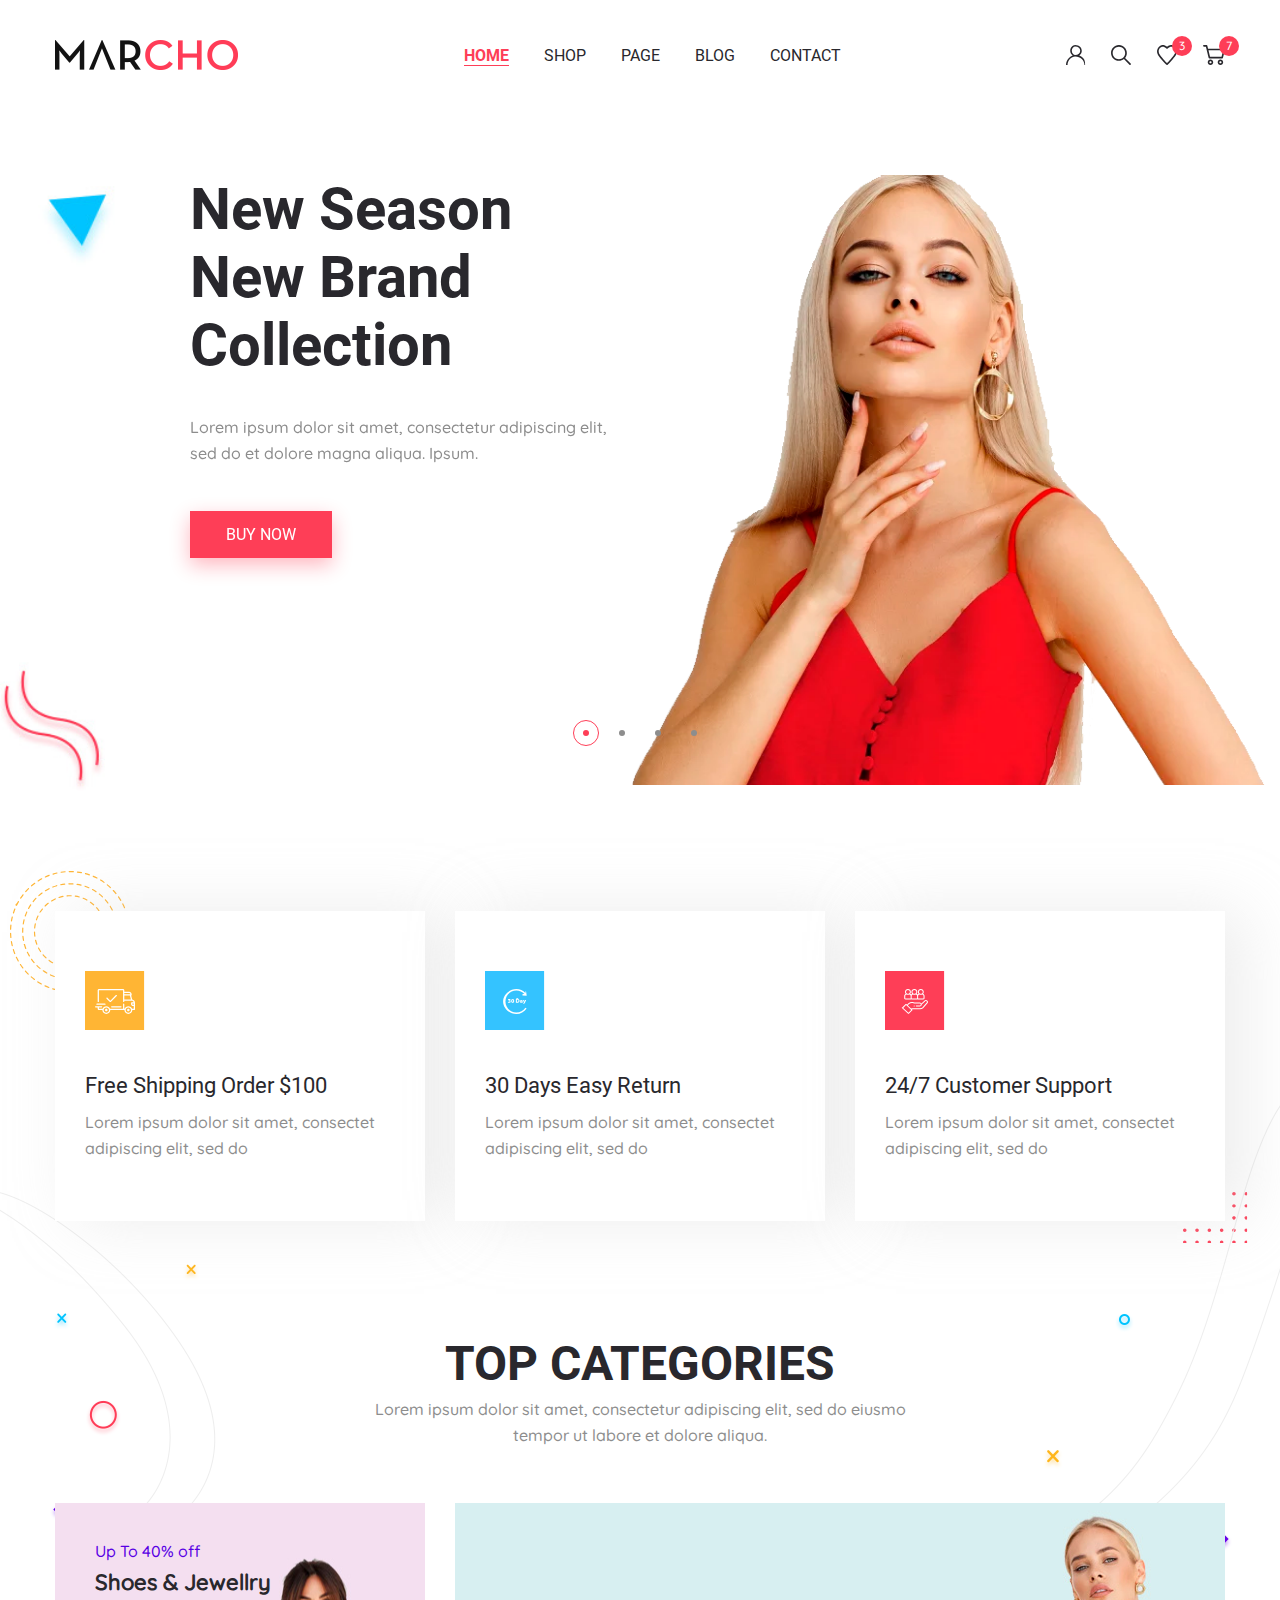
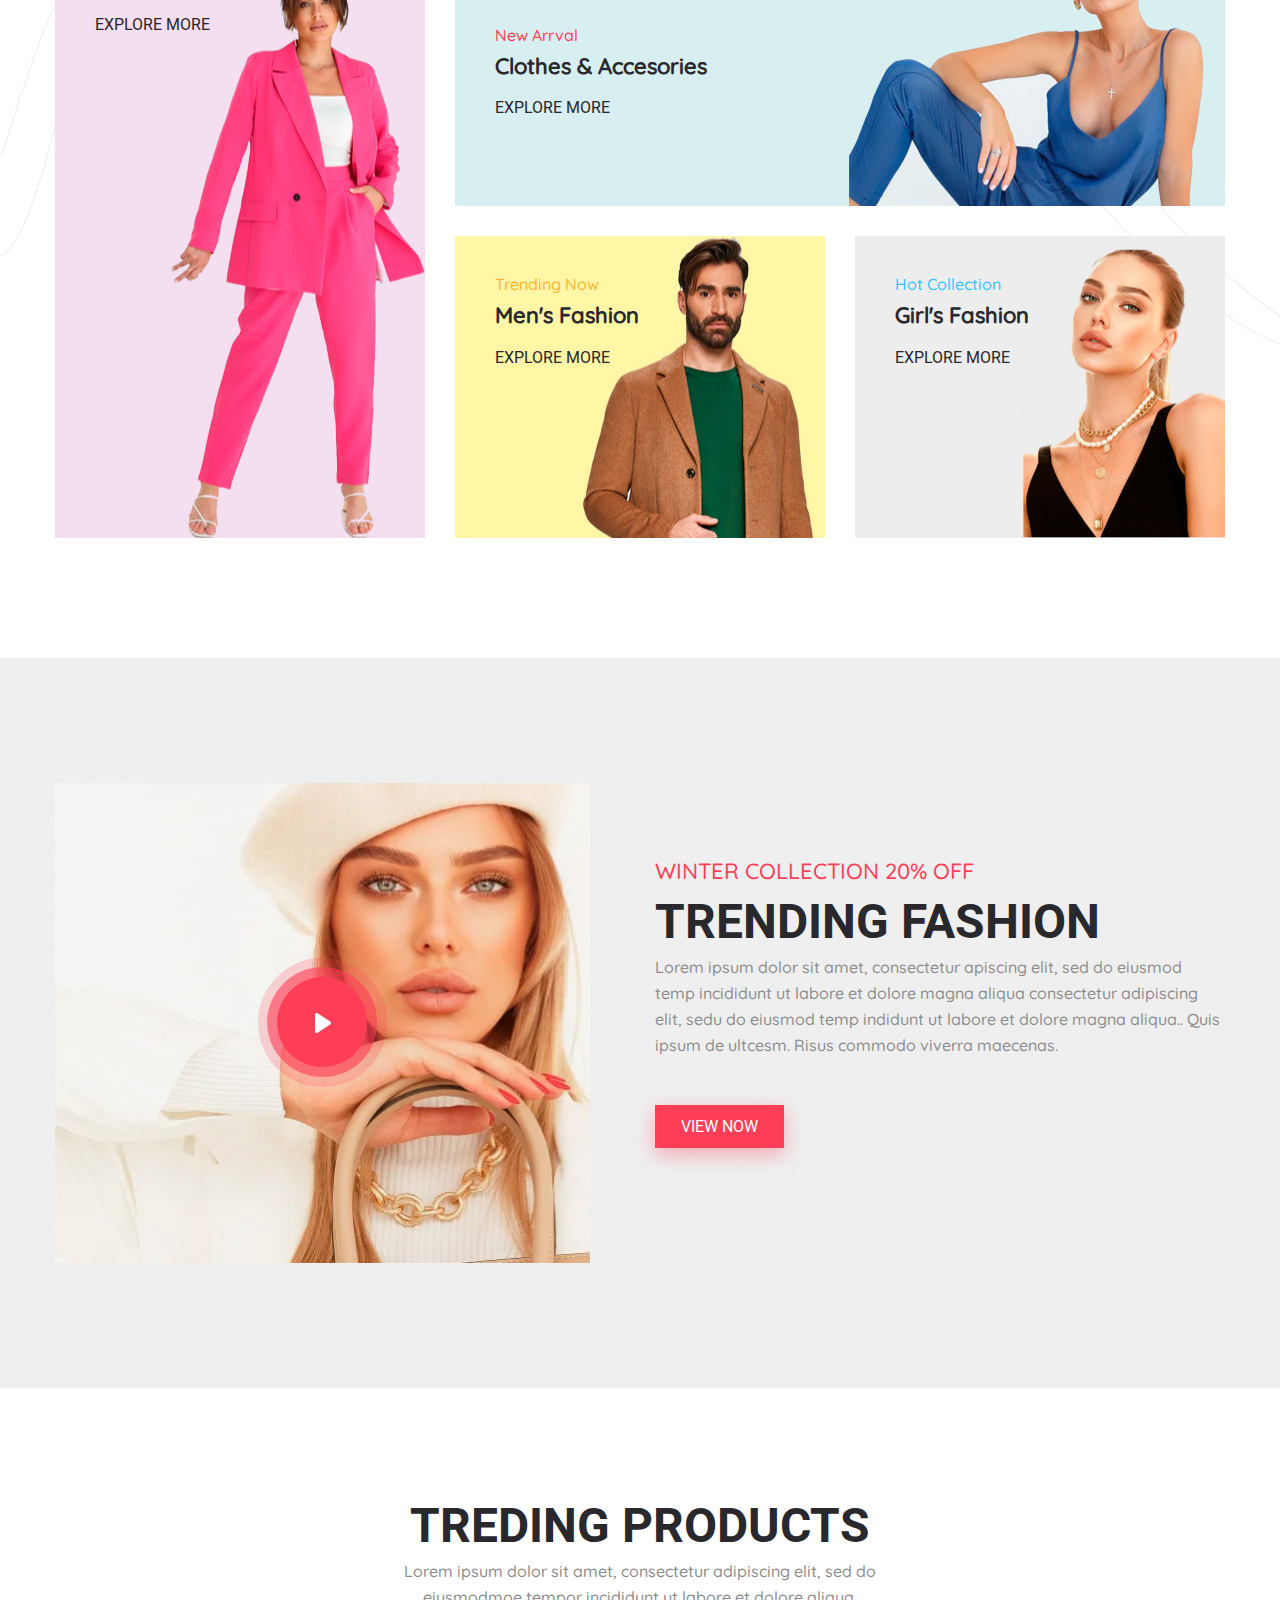
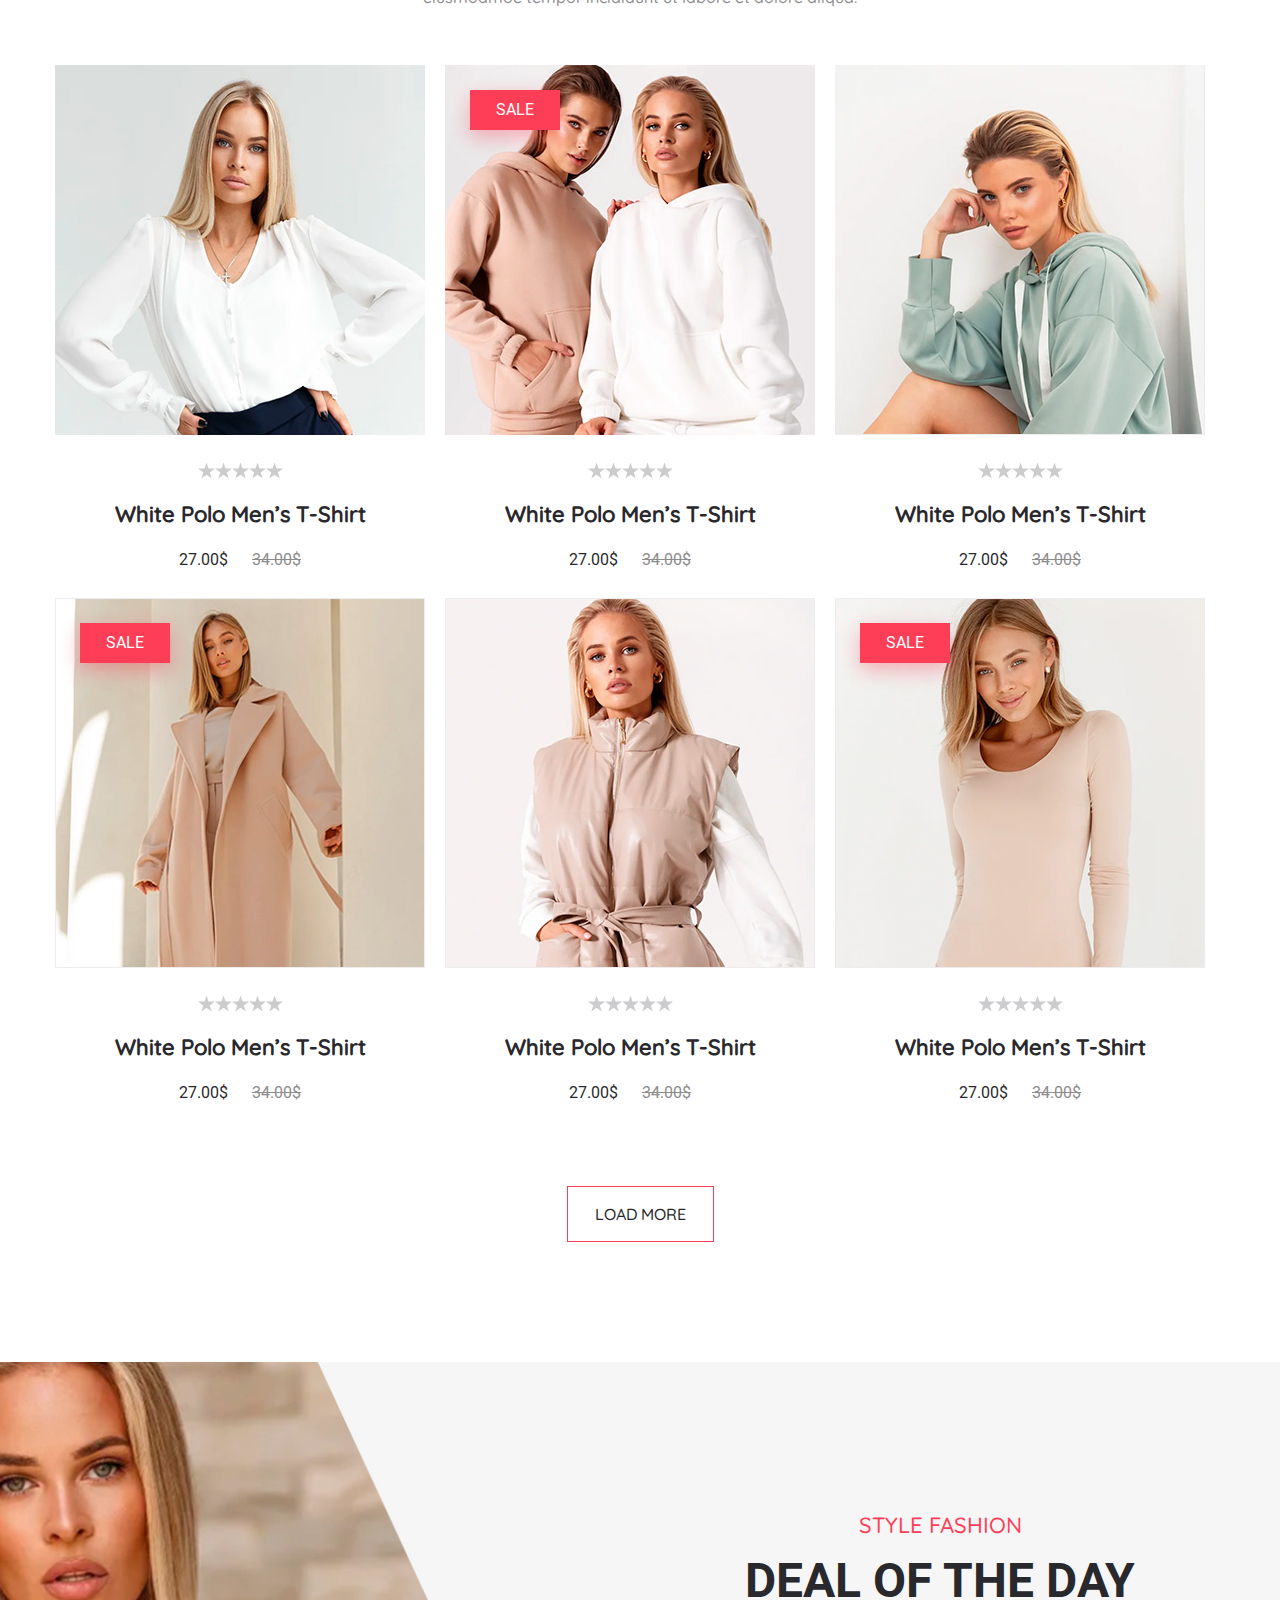
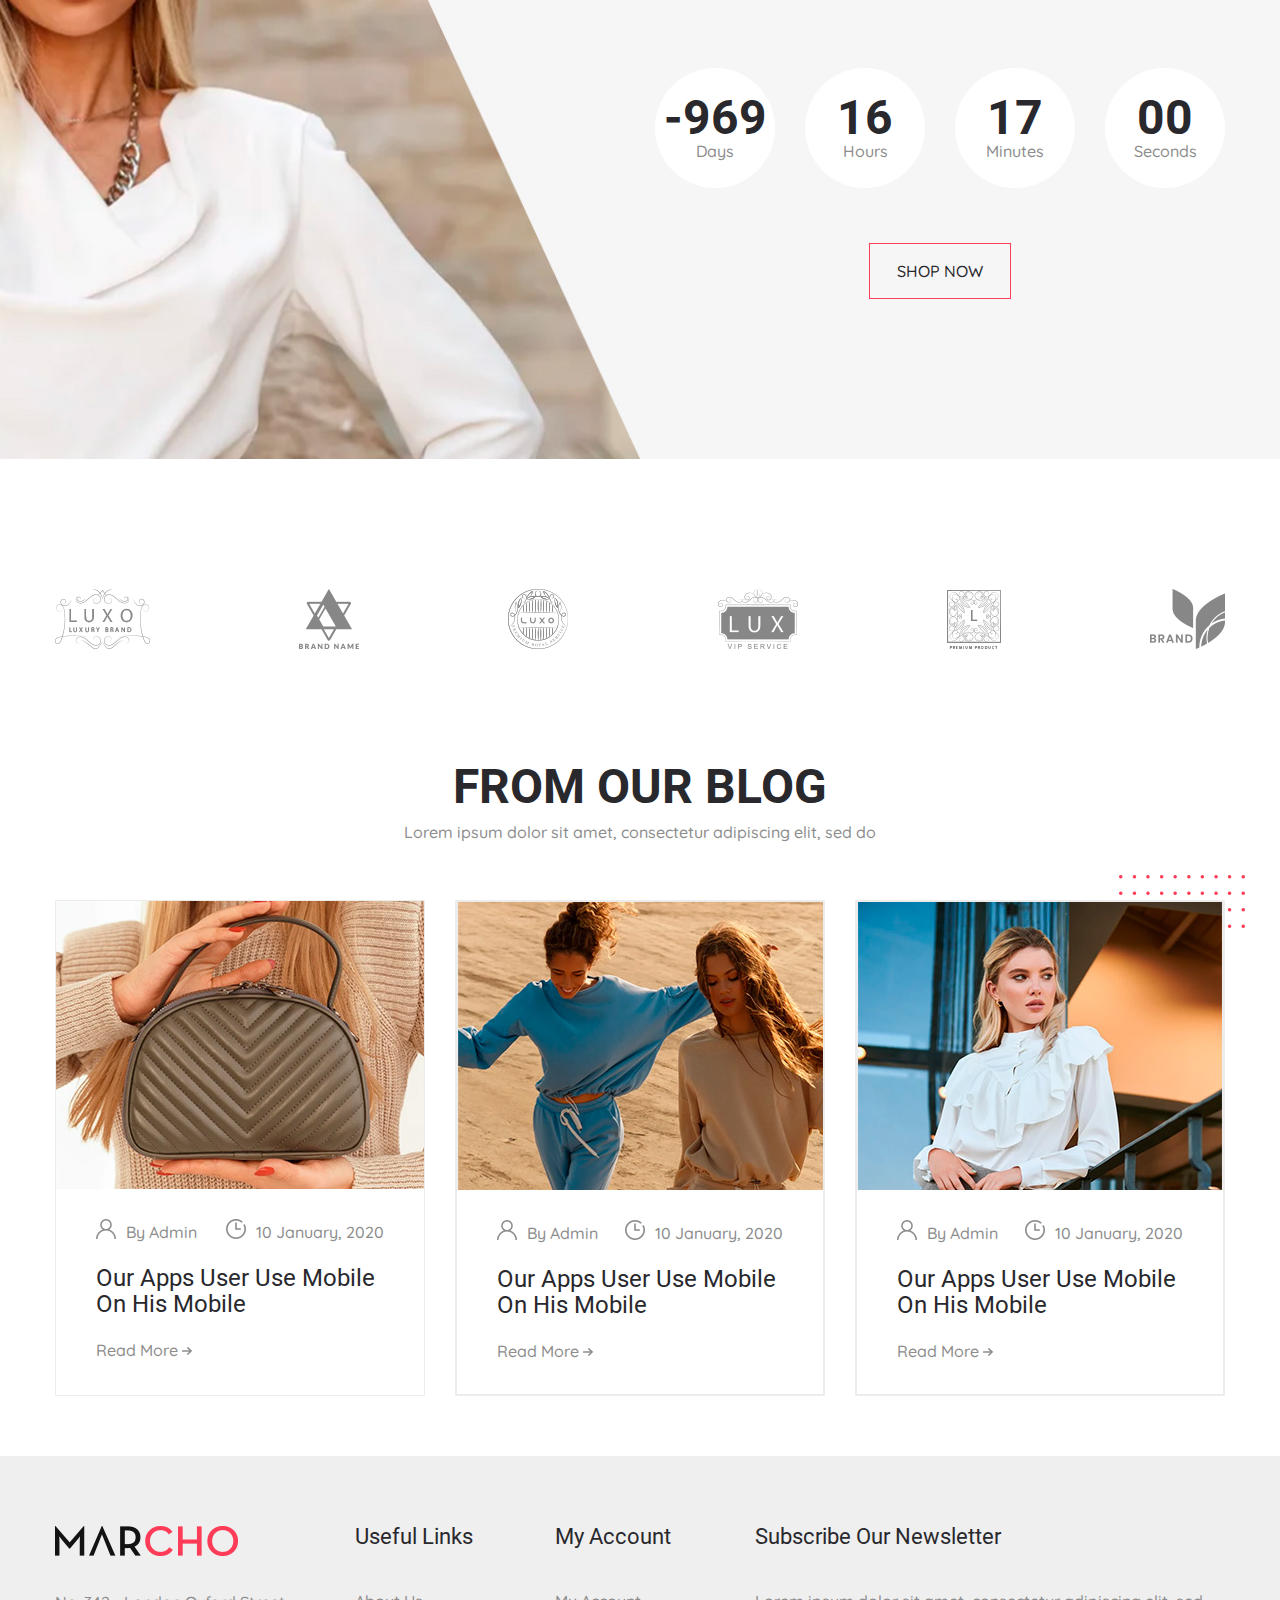
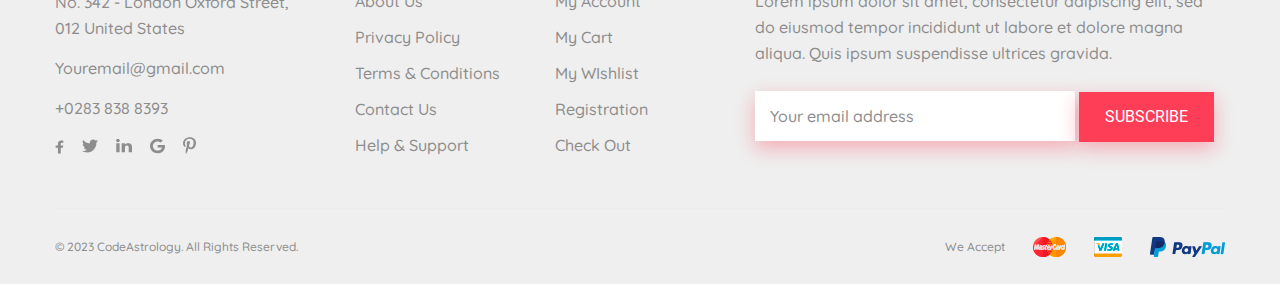
==== commit c1274af7: "Update index.html" ====
--- a/index.html
+++ b/index.html
@@ -543,7 +543,7 @@
           <h3 class="title promo__title">
             DEAL OF THE DAY
           </h3>
-          <div class="promo__clock" data-time="'2023-10-31'">
+          <div class="promo__clock" data-time="'2023-12-01'">
             <div class=" promo__clock-item">
               <span class="promo__days"></span>
               <div class="promo__text">Days</div>
@@ -819,4 +819,4 @@
   <script src="js/main.min.js"></script>
 </body>
 
-</html>+</html>
--- a/css/style.min.css
+++ b/css/style.min.css
@@ -0,0 +1,3233 @@
+@import "../../node_modules/@fancyapps/ui/dist/fancybox/fancybox.css";
+@import "../../node_modules/rateyo/src/jquery.rateyo.css";
+@import "../..node_modules/jquery-form-styler/dist/jquery.formstyler.css";
+.blog-one__text h4,
+.jq-number__field input,
+a,
+body {
+  font-family: "Quicksand-Medium", sans-serif;
+  font-weight: 500;
+}
+.blog-one__text blockquote,
+.latest-post__subtitle-link,
+.latest-post__title,
+.comments-form__title,
+.comments__name,
+.product-tabs__top,
+.product-filter__color-title,
+.product-filter__size-title,
+.product-one__item-text span,
+.filter-color__text,
+.filter__title,
+.page-404__link,
+.modal__btn,
+.modal__link,
+.blog__item-title,
+.product-item__price,
+.categories__link,
+.info__item-title,
+.footer-top__title,
+.menu__list-link,
+.contact__form-btn,
+.comments-form__btn,
+.product-one__item-btn,
+.filter-price__btn,
+.product-item--sale .product-item__img-box::before,
+.video-fashion__link,
+.top-slider__link,
+.footer-top__form-btn {
+  font-family: "Roboto-Regular", sans-serif;
+  font-weight: 400;
+}
+.contact__title,
+.contact__info-title,
+.blog-one .comments__title,
+.blog-one__author-name,
+.blog-one__tags span,
+.blog-one__share span,
+.blog-one__form-title,
+.person__name,
+.blog-page__item-title,
+.page-404__title,
+.promo__clock-item span,
+.top-slider__title,
+.menu__list-link--active,
+.menu__list-link:hover,
+.title {
+  font-family: "Roboto-Bold", sans-serif;
+  font-weight: 700;
+}
+.contact__form-btn,
+.comments-form__btn,
+.product-one__item-btn,
+.filter-price__btn,
+.product-item--sale .product-item__img-box::before,
+.video-fashion__link,
+.top-slider__link,
+.footer-top__form-btn {
+  padding: 12px 26px;
+  text-transform: uppercase;
+  color: #fff;
+  background-color: #fe3e57;
+  -webkit-box-shadow: 0px 7px 20px 0px rgba(255, 17, 48, 0.3);
+  box-shadow: 0px 7px 20px 0px rgba(255, 17, 48, 0.3);
+  cursor: pointer;
+}
+.filter-popular__input,
+.filter-category__input,
+.filter-size__input,
+.filter-color__input,
+.comments-form__input,
+.product-filter__size-input,
+.product-filter__color-input {
+  width: 1px;
+  height: 1px;
+  overflow: hidden;
+  clip: rect(0 0 0 0);
+  position: absolute;
+}
+@font-face {
+  font-family: "Quicksand-Regular";
+  src: local("Quicksand-Regular"),
+    url("../fonts/Quicksand-Regular.woff2") format("woff2"),
+    url("../fonts/Quicksand-Regular.woff") format("woff");
+  font-weight: 400;
+  font-style: normal;
+  font-display: swap;
+}
+@font-face {
+  font-family: "Quicksand-Medium";
+  src: local("Quicksand-Medium"),
+    url("../fonts/Quicksand-Medium.woff2") format("woff2"),
+    url("../fonts/Quicksand-Medium.woff") format("woff");
+  font-weight: 500;
+  font-style: normal;
+  font-display: swap;
+}
+@font-face {
+  font-family: "Roboto-Regular";
+  src: local("Roboto-Regular"),
+    url("../fonts/Roboto-Regular.woff2") format("woff2"),
+    url("../fonts/Roboto-Regular.woff") format("woff");
+  font-weight: 400;
+  font-style: normal;
+  font-display: swap;
+}
+@font-face {
+  font-family: "Roboto-Bold";
+  src: local("Roboto-Bold"), url("../fonts/Roboto-Bold.woff2") format("woff2"),
+    url("../fonts/Roboto-Bold.woff") format("woff");
+  font-weight: 700;
+  font-style: normal;
+  font-display: swap;
+}
+html {
+  -webkit-box-sizing: border-box;
+  box-sizing: border-box;
+}
+*,
+*::after,
+*::before {
+  -webkit-box-sizing: inherit;
+  box-sizing: inherit;
+}
+ul[class],
+ol[class] {
+  padding: 0;
+}
+body,
+h1,
+h2,
+h3,
+h4,
+h5,
+h6,
+p,
+ul[class],
+ol[class],
+li,
+figure,
+figcaption,
+blockquote,
+dl,
+dd {
+  margin: 0;
+}
+ul[class] {
+  list-style: none;
+}
+ul {
+  list-style: none;
+  list-style-type: none;
+  padding: 0;
+  margin: 0;
+}
+img {
+  max-width: 100%;
+  display: block;
+}
+input,
+button,
+textarea,
+select {
+  font: inherit;
+}
+a {
+  text-decoration: none;
+}
+.slick-slider {
+  position: relative;
+  display: block;
+  -webkit-box-sizing: border-box;
+  box-sizing: border-box;
+  -webkit-touch-callout: none;
+  -webkit-user-select: none;
+  -moz-user-select: none;
+  -ms-user-select: none;
+  user-select: none;
+  -ms-touch-action: pan-y;
+  touch-action: pan-y;
+  -webkit-tap-highlight-color: rgba(0, 0, 0, 0);
+}
+.slick-list {
+  position: relative;
+  overflow: hidden;
+  display: block;
+  margin: 0;
+  padding: 0;
+}
+.slick-list:focus {
+  outline: none;
+}
+.slick-list.dragging {
+  cursor: pointer;
+  cursor: hand;
+}
+.slick-slider .slick-track,
+.slick-slider .slick-list {
+  -webkit-transform: translate3d(0, 0, 0);
+  -ms-transform: translate3d(0, 0, 0);
+  transform: translate3d(0, 0, 0);
+}
+.slick-track {
+  position: relative;
+  left: 0;
+  top: 0;
+  display: block;
+  margin-left: auto;
+  margin-right: auto;
+}
+.slick-track:before,
+.slick-track:after {
+  content: "";
+  display: table;
+}
+.slick-track:after {
+  clear: both;
+}
+.slick-loading .slick-track {
+  visibility: hidden;
+}
+.slick-slide {
+  float: left;
+  height: 100%;
+  min-height: 1px;
+  display: none;
+}
+[dir="rtl"] .slick-slide {
+  float: right;
+}
+.slick-slide img {
+  display: block;
+}
+.slick-slide.slick-loading img {
+  display: none;
+}
+.slick-slide.dragging img {
+  pointer-events: none;
+}
+.slick-initialized .slick-slide {
+  display: block;
+}
+.slick-loading .slick-slide {
+  visibility: hidden;
+}
+.slick-vertical .slick-slide {
+  display: block;
+  height: auto;
+  border: 1px solid rgba(0, 0, 0, 0);
+}
+.slick-arrow.slick-hidden {
+  display: none;
+}
+.irs {
+  position: relative;
+  display: block;
+  -webkit-touch-callout: none;
+  -webkit-user-select: none;
+  -moz-user-select: none;
+  -ms-user-select: none;
+  user-select: none;
+  font-size: 12px;
+  font-family: Arial, sans-serif;
+}
+.irs-line {
+  position: relative;
+  display: block;
+  overflow: hidden;
+  outline: none !important;
+}
+.irs-bar {
+  position: absolute;
+  display: block;
+  left: 0;
+  width: 0;
+}
+.irs-shadow {
+  position: absolute;
+  display: none;
+  left: 0;
+  width: 0;
+}
+.irs-handle {
+  position: absolute;
+  display: block;
+  -webkit-box-sizing: border-box;
+  box-sizing: border-box;
+  cursor: default;
+  z-index: 1;
+}
+.irs-handle.type_last {
+  z-index: 2;
+}
+.irs-min,
+.irs-max {
+  position: absolute;
+  display: block;
+  cursor: default;
+}
+.irs-min {
+  left: 0;
+}
+.irs-max {
+  right: 0;
+}
+.irs-from,
+.irs-to,
+.irs-single {
+  position: absolute;
+  display: block;
+  top: 0;
+  left: 0;
+  cursor: default;
+  white-space: nowrap;
+}
+.irs-grid {
+  position: absolute;
+  display: none;
+  bottom: 0;
+  left: 0;
+  width: 100%;
+  height: 20px;
+}
+.irs-with-grid .irs-grid {
+  display: block;
+}
+.irs-grid-pol {
+  position: absolute;
+  top: 0;
+  left: 0;
+  width: 1px;
+  height: 8px;
+  background: #000;
+}
+.irs-grid-pol.small {
+  height: 4px;
+}
+.irs-grid-text {
+  position: absolute;
+  bottom: 0;
+  left: 0;
+  white-space: nowrap;
+  text-align: center;
+  font-size: 9px;
+  line-height: 9px;
+  padding: 0 3px;
+  color: #000;
+}
+.irs-disable-mask {
+  position: absolute;
+  display: block;
+  top: 0;
+  left: -1%;
+  width: 102%;
+  height: 100%;
+  cursor: default;
+  background: rgba(0, 0, 0, 0);
+  z-index: 2;
+}
+.lt-ie9 .irs-disable-mask {
+  background: #000;
+  filter: alpha(opacity=0);
+  cursor: not-allowed;
+}
+.irs-disabled {
+  opacity: 0.4;
+}
+.irs-hidden-input {
+  position: absolute !important;
+  display: block !important;
+  top: 0 !important;
+  left: 0 !important;
+  width: 0 !important;
+  height: 0 !important;
+  font-size: 0 !important;
+  line-height: 0 !important;
+  padding: 0 !important;
+  margin: 0 !important;
+  overflow: hidden;
+  outline: none !important;
+  z-index: -9999 !important;
+  background: none !important;
+  border-style: solid !important;
+  border-color: transparent !important;
+}
+.irs--flat {
+  height: 40px;
+}
+.irs--flat.irs-with-grid {
+  height: 60px;
+}
+.irs--flat .irs-line {
+  top: 25px;
+  height: 12px;
+  background-color: #e1e4e9;
+  border-radius: 4px;
+}
+.irs--flat .irs-bar {
+  top: 25px;
+  height: 12px;
+  background-color: #ed5565;
+}
+.irs--flat .irs-bar--single {
+  border-radius: 4px 0 0 4px;
+}
+.irs--flat .irs-shadow {
+  height: 1px;
+  bottom: 16px;
+  background-color: #e1e4e9;
+}
+.irs--flat .irs-handle {
+  top: 22px;
+  width: 16px;
+  height: 18px;
+  background-color: transparent;
+}
+.irs--flat .irs-handle > i:first-child {
+  position: absolute;
+  display: block;
+  top: 0;
+  left: 50%;
+  width: 2px;
+  height: 100%;
+  margin-left: -1px;
+  background-color: #da4453;
+}
+.irs--flat .irs-handle.state_hover > i:first-child,
+.irs--flat .irs-handle:hover > i:first-child {
+  background-color: #a43540;
+}
+.irs--flat .irs-min,
+.irs--flat .irs-max {
+  top: 0;
+  padding: 1px 3px;
+  color: #999;
+  font-size: 10px;
+  line-height: 1.333;
+  text-shadow: none;
+  background-color: #e1e4e9;
+  border-radius: 4px;
+}
+.irs--flat .irs-from,
+.irs--flat .irs-to,
+.irs--flat .irs-single {
+  color: white;
+  font-size: 10px;
+  line-height: 1.333;
+  text-shadow: none;
+  padding: 1px 5px;
+  background-color: #ed5565;
+  border-radius: 4px;
+}
+.irs--flat .irs-from:before,
+.irs--flat .irs-to:before,
+.irs--flat .irs-single:before {
+  position: absolute;
+  display: block;
+  content: "";
+  bottom: -6px;
+  left: 50%;
+  width: 0;
+  height: 0;
+  margin-left: -3px;
+  overflow: hidden;
+  border: 3px solid transparent;
+  border-top-color: #ed5565;
+}
+.irs--flat .irs-grid-pol {
+  background-color: #e1e4e9;
+}
+.irs--flat .irs-grid-text {
+  color: #999;
+}
+.irs--big {
+  height: 55px;
+}
+.irs--big.irs-with-grid {
+  height: 70px;
+}
+.irs--big .irs-line {
+  top: 33px;
+  height: 12px;
+  background-color: white;
+  background: -webkit-gradient(
+    linear,
+    left top,
+    left bottom,
+    color-stop(-50%, #ddd),
+    color-stop(150%, white)
+  );
+  background: -o-linear-gradient(top, #ddd -50%, white 150%);
+  background: linear-gradient(to bottom, #ddd -50%, white 150%);
+  border: 1px solid #ccc;
+  border-radius: 12px;
+}
+.irs--big .irs-bar {
+  top: 33px;
+  height: 12px;
+  background-color: #92bce0;
+  border: 1px solid #428bca;
+  background: -webkit-gradient(
+    linear,
+    left top,
+    left bottom,
+    from(#ffffff),
+    color-stop(30%, #428bca),
+    to(#b9d4ec)
+  );
+  background: -o-linear-gradient(top, #ffffff 0%, #428bca 30%, #b9d4ec 100%);
+  background: linear-gradient(to bottom, #ffffff 0%, #428bca 30%, #b9d4ec 100%);
+  -webkit-box-shadow: inset 0 0 1px 1px rgba(255, 255, 255, 0.5);
+  box-shadow: inset 0 0 1px 1px rgba(255, 255, 255, 0.5);
+}
+.irs--big .irs-bar--single {
+  border-radius: 12px 0 0 12px;
+}
+.irs--big .irs-shadow {
+  height: 1px;
+  bottom: 16px;
+  background-color: rgba(66, 139, 202, 0.5);
+}
+.irs--big .irs-handle {
+  top: 25px;
+  width: 30px;
+  height: 30px;
+  border: 1px solid rgba(0, 0, 0, 0.3);
+  background-color: #cbcfd5;
+  background: -webkit-gradient(
+    linear,
+    left top,
+    left bottom,
+    from(white),
+    color-stop(30%, #b4b9be),
+    to(white)
+  );
+  background: -o-linear-gradient(top, white 0%, #b4b9be 30%, white 100%);
+  background: linear-gradient(to bottom, white 0%, #b4b9be 30%, white 100%);
+  -webkit-box-shadow: 1px 1px 2px rgba(0, 0, 0, 0.2), inset 0 0 3px 1px white;
+  box-shadow: 1px 1px 2px rgba(0, 0, 0, 0.2), inset 0 0 3px 1px white;
+  border-radius: 30px;
+}
+.irs--big .irs-handle.state_hover,
+.irs--big .irs-handle:hover {
+  border-color: rgba(0, 0, 0, 0.45);
+  background-color: #939ba7;
+  background: -webkit-gradient(
+    linear,
+    left top,
+    left bottom,
+    from(white),
+    color-stop(30%, #919ba5),
+    to(white)
+  );
+  background: -o-linear-gradient(top, white 0%, #919ba5 30%, white 100%);
+  background: linear-gradient(to bottom, white 0%, #919ba5 30%, white 100%);
+}
+.irs--big .irs-min,
+.irs--big .irs-max {
+  top: 0;
+  padding: 1px 5px;
+  color: white;
+  text-shadow: none;
+  background-color: #9f9f9f;
+  border-radius: 3px;
+}
+.irs--big .irs-from,
+.irs--big .irs-to,
+.irs--big .irs-single {
+  color: white;
+  text-shadow: none;
+  padding: 1px 5px;
+  background-color: #428bca;
+  background: -webkit-gradient(
+    linear,
+    left top,
+    left bottom,
+    from(#428bca),
+    to(#3071a9)
+  );
+  background: -o-linear-gradient(top, #428bca 0%, #3071a9 100%);
+  background: linear-gradient(to bottom, #428bca 0%, #3071a9 100%);
+  border-radius: 3px;
+}
+.irs--big .irs-grid-pol {
+  background-color: #428bca;
+}
+.irs--big .irs-grid-text {
+  color: #428bca;
+}
+.irs--modern {
+  height: 55px;
+}
+.irs--modern.irs-with-grid {
+  height: 55px;
+}
+.irs--modern .irs-line {
+  top: 25px;
+  height: 5px;
+  background-color: #d1d6e0;
+  background: -webkit-gradient(
+    linear,
+    left top,
+    left bottom,
+    from(#e0e4ea),
+    to(#d1d6e0)
+  );
+  background: -o-linear-gradient(top, #e0e4ea 0%, #d1d6e0 100%);
+  background: linear-gradient(to bottom, #e0e4ea 0%, #d1d6e0 100%);
+  border: 1px solid #a3adc1;
+  border-bottom-width: 0;
+  border-radius: 5px;
+}
+.irs--modern .irs-bar {
+  top: 25px;
+  height: 5px;
+  background: #20b426;
+  background: -webkit-gradient(
+    linear,
+    left top,
+    left bottom,
+    from(#20b426),
+    to(#18891d)
+  );
+  background: -o-linear-gradient(top, #20b426 0%, #18891d 100%);
+  background: linear-gradient(to bottom, #20b426 0%, #18891d 100%);
+}
+.irs--modern .irs-bar--single {
+  border-radius: 5px 0 0 5px;
+}
+.irs--modern .irs-shadow {
+  height: 1px;
+  bottom: 21px;
+  background-color: rgba(209, 214, 224, 0.5);
+}
+.irs--modern .irs-handle {
+  top: 37px;
+  width: 12px;
+  height: 13px;
+  border: 1px solid #a3adc1;
+  border-top-width: 0;
+  -webkit-box-shadow: 1px 1px 1px rgba(0, 0, 0, 0.1);
+  box-shadow: 1px 1px 1px rgba(0, 0, 0, 0.1);
+  border-radius: 0 0 3px 3px;
+}
+.irs--modern .irs-handle > i:nth-child(1) {
+  position: absolute;
+  display: block;
+  top: -4px;
+  left: 1px;
+  width: 6px;
+  height: 6px;
+  border: 1px solid #a3adc1;
+  background: white;
+  -webkit-transform: rotate(45deg);
+  -ms-transform: rotate(45deg);
+  transform: rotate(45deg);
+}
+.irs--modern .irs-handle > i:nth-child(2) {
+  position: absolute;
+  display: block;
+  -webkit-box-sizing: border-box;
+  box-sizing: border-box;
+  top: 0;
+  left: 0;
+  width: 10px;
+  height: 12px;
+  background: #e9e6e6;
+  background: -webkit-gradient(
+    linear,
+    left top,
+    left bottom,
+    from(white),
+    to(#e9e6e6)
+  );
+  background: -o-linear-gradient(top, white 0%, #e9e6e6 100%);
+  background: linear-gradient(to bottom, white 0%, #e9e6e6 100%);
+  border-radius: 0 0 3px 3px;
+}
+.irs--modern .irs-handle > i:nth-child(3) {
+  position: absolute;
+  display: block;
+  -webkit-box-sizing: border-box;
+  box-sizing: border-box;
+  top: 3px;
+  left: 3px;
+  width: 4px;
+  height: 5px;
+  border-left: 1px solid #a3adc1;
+  border-right: 1px solid #a3adc1;
+}
+.irs--modern .irs-handle.state_hover,
+.irs--modern .irs-handle:hover {
+  border-color: #7685a2;
+  background: #c3c7cd;
+  background: -webkit-gradient(
+    linear,
+    left top,
+    left bottom,
+    from(#ffffff),
+    color-stop(30%, #919ba5),
+    to(#ffffff)
+  );
+  background: -o-linear-gradient(top, #ffffff 0%, #919ba5 30%, #ffffff 100%);
+  background: linear-gradient(to bottom, #ffffff 0%, #919ba5 30%, #ffffff 100%);
+}
+.irs--modern .irs-handle.state_hover > i:nth-child(1),
+.irs--modern .irs-handle:hover > i:nth-child(1) {
+  border-color: #7685a2;
+}
+.irs--modern .irs-handle.state_hover > i:nth-child(3),
+.irs--modern .irs-handle:hover > i:nth-child(3) {
+  border-color: #48536a;
+}
+.irs--modern .irs-min,
+.irs--modern .irs-max {
+  top: 0;
+  font-size: 10px;
+  line-height: 1.333;
+  text-shadow: none;
+  padding: 1px 5px;
+  color: white;
+  background-color: #d1d6e0;
+  border-radius: 5px;
+}
+.irs--modern .irs-from,
+.irs--modern .irs-to,
+.irs--modern .irs-single {
+  font-size: 10px;
+  line-height: 1.333;
+  text-shadow: none;
+  padding: 1px 5px;
+  background-color: #20b426;
+  color: white;
+  border-radius: 5px;
+}
+.irs--modern .irs-from:before,
+.irs--modern .irs-to:before,
+.irs--modern .irs-single:before {
+  position: absolute;
+  display: block;
+  content: "";
+  bottom: -6px;
+  left: 50%;
+  width: 0;
+  height: 0;
+  margin-left: -3px;
+  overflow: hidden;
+  border: 3px solid transparent;
+  border-top-color: #20b426;
+}
+.irs--modern .irs-grid {
+  height: 25px;
+}
+.irs--modern .irs-grid-pol {
+  background-color: #dedede;
+}
+.irs--modern .irs-grid-text {
+  color: silver;
+  font-size: 13px;
+}
+.irs--sharp {
+  height: 50px;
+  font-size: 12px;
+  line-height: 1;
+}
+.irs--sharp.irs-with-grid {
+  height: 57px;
+}
+.irs--sharp .irs-line {
+  top: 30px;
+  height: 2px;
+  background-color: black;
+  border-radius: 2px;
+}
+.irs--sharp .irs-bar {
+  top: 30px;
+  height: 2px;
+  background-color: #ee22fa;
+}
+.irs--sharp .irs-bar--single {
+  border-radius: 2px 0 0 2px;
+}
+.irs--sharp .irs-shadow {
+  height: 1px;
+  bottom: 21px;
+  background-color: rgba(0, 0, 0, 0.5);
+}
+.irs--sharp .irs-handle {
+  top: 25px;
+  width: 10px;
+  height: 10px;
+  background-color: #a804b2;
+}
+.irs--sharp .irs-handle > i:first-child {
+  position: absolute;
+  display: block;
+  top: 100%;
+  left: 0;
+  width: 0;
+  height: 0;
+  border: 5px solid transparent;
+  border-top-color: #a804b2;
+}
+.irs--sharp .irs-handle.state_hover,
+.irs--sharp .irs-handle:hover {
+  background-color: black;
+}
+.irs--sharp .irs-handle.state_hover > i:first-child,
+.irs--sharp .irs-handle:hover > i:first-child {
+  border-top-color: black;
+}
+.irs--sharp .irs-min,
+.irs--sharp .irs-max {
+  color: white;
+  font-size: 14px;
+  line-height: 1;
+  top: 0;
+  padding: 3px 4px;
+  opacity: 0.4;
+  background-color: #a804b2;
+  border-radius: 2px;
+}
+.irs--sharp .irs-from,
+.irs--sharp .irs-to,
+.irs--sharp .irs-single {
+  font-size: 14px;
+  line-height: 1;
+  text-shadow: none;
+  padding: 3px 4px;
+  background-color: #a804b2;
+  color: white;
+  border-radius: 2px;
+}
+.irs--sharp .irs-from:before,
+.irs--sharp .irs-to:before,
+.irs--sharp .irs-single:before {
+  position: absolute;
+  display: block;
+  content: "";
+  bottom: -6px;
+  left: 50%;
+  width: 0;
+  height: 0;
+  margin-left: -3px;
+  overflow: hidden;
+  border: 3px solid transparent;
+  border-top-color: #a804b2;
+}
+.irs--sharp .irs-grid {
+  height: 25px;
+}
+.irs--sharp .irs-grid-pol {
+  background-color: #dedede;
+}
+.irs--sharp .irs-grid-text {
+  color: silver;
+  font-size: 13px;
+}
+.irs--round {
+  height: 50px;
+}
+.irs--round.irs-with-grid {
+  height: 65px;
+}
+.irs--round .irs-line {
+  top: 36px;
+  height: 4px;
+  background-color: #dee4ec;
+  border-radius: 4px;
+}
+.irs--round .irs-bar {
+  top: 36px;
+  height: 4px;
+  background-color: #006cfa;
+}
+.irs--round .irs-bar--single {
+  border-radius: 4px 0 0 4px;
+}
+.irs--round .irs-shadow {
+  height: 4px;
+  bottom: 21px;
+  background-color: rgba(222, 228, 236, 0.5);
+}
+.irs--round .irs-handle {
+  top: 26px;
+  width: 24px;
+  height: 24px;
+  border: 4px solid #006cfa;
+  background-color: white;
+  border-radius: 24px;
+  -webkit-box-shadow: 0 1px 3px rgba(0, 0, 255, 0.3);
+  box-shadow: 0 1px 3px rgba(0, 0, 255, 0.3);
+}
+.irs--round .irs-handle.state_hover,
+.irs--round .irs-handle:hover {
+  background-color: #f0f6ff;
+}
+.irs--round .irs-min,
+.irs--round .irs-max {
+  color: #333;
+  font-size: 14px;
+  line-height: 1;
+  top: 0;
+  padding: 3px 5px;
+  background-color: rgba(0, 0, 0, 0.1);
+  border-radius: 4px;
+}
+.irs--round .irs-from,
+.irs--round .irs-to,
+.irs--round .irs-single {
+  font-size: 14px;
+  line-height: 1;
+  text-shadow: none;
+  padding: 3px 5px;
+  background-color: #006cfa;
+  color: white;
+  border-radius: 4px;
+}
+.irs--round .irs-from:before,
+.irs--round .irs-to:before,
+.irs--round .irs-single:before {
+  position: absolute;
+  display: block;
+  content: "";
+  bottom: -6px;
+  left: 50%;
+  width: 0;
+  height: 0;
+  margin-left: -3px;
+  overflow: hidden;
+  border: 3px solid transparent;
+  border-top-color: #006cfa;
+}
+.irs--round .irs-grid {
+  height: 25px;
+}
+.irs--round .irs-grid-pol {
+  background-color: #dedede;
+}
+.irs--round .irs-grid-text {
+  color: silver;
+  font-size: 13px;
+}
+.irs--square {
+  height: 50px;
+}
+.irs--square.irs-with-grid {
+  height: 60px;
+}
+.irs--square .irs-line {
+  top: 31px;
+  height: 4px;
+  background-color: #dedede;
+}
+.irs--square .irs-bar {
+  top: 31px;
+  height: 4px;
+  background-color: black;
+}
+.irs--square .irs-shadow {
+  height: 2px;
+  bottom: 21px;
+  background-color: #dedede;
+}
+.irs--square .irs-handle {
+  top: 25px;
+  width: 16px;
+  height: 16px;
+  border: 3px solid black;
+  background-color: white;
+  -webkit-transform: rotate(45deg);
+  -ms-transform: rotate(45deg);
+  transform: rotate(45deg);
+}
+.irs--square .irs-handle.state_hover,
+.irs--square .irs-handle:hover {
+  background-color: #f0f6ff;
+}
+.irs--square .irs-min,
+.irs--square .irs-max {
+  color: #333;
+  font-size: 14px;
+  line-height: 1;
+  top: 0;
+  padding: 3px 5px;
+  background-color: rgba(0, 0, 0, 0.1);
+}
+.irs--square .irs-from,
+.irs--square .irs-to,
+.irs--square .irs-single {
+  font-size: 14px;
+  line-height: 1;
+  text-shadow: none;
+  padding: 3px 5px;
+  background-color: black;
+  color: white;
+}
+.irs--square .irs-grid {
+  height: 25px;
+}
+.irs--square .irs-grid-pol {
+  background-color: #dedede;
+}
+.irs--square .irs-grid-text {
+  color: silver;
+  font-size: 11px;
+}
+html,
+body {
+  height: 100%;
+}
+body {
+  color: #8d8d8d;
+  font-size: 16px;
+  line-height: 26px;
+  display: -webkit-box;
+  display: -ms-flexbox;
+  display: flex;
+  -webkit-box-orient: vertical;
+  -webkit-box-direction: normal;
+  -ms-flex-direction: column;
+  flex-direction: column;
+}
+.main {
+  -webkit-box-flex: 1;
+  -ms-flex-positive: 1;
+  flex-grow: 1;
+}
+.container {
+  max-width: 1200px;
+  margin: 0 auto;
+  padding: 0 15px;
+}
+a {
+  color: #8d8d8d;
+  font-size: 16px;
+  line-height: 26px;
+}
+.title {
+  text-align: center;
+  font-size: 48px;
+  line-height: 65px;
+  color: #29282d;
+  text-transform: uppercase;
+}
+.text {
+  text-align: center;
+  max-width: 570px;
+  margin: 0 auto 55px;
+}
+.breadcrumbs {
+  display: -webkit-inline-box;
+  display: -ms-inline-flexbox;
+  display: inline-flex;
+  -webkit-box-pack: center;
+  -ms-flex-pack: center;
+  justify-content: center;
+  padding-left: 25px;
+  position: relative;
+}
+.breadcrumbs::before {
+  content: "";
+  position: absolute;
+  background-image: url("../images/icon/home-icon.png");
+  width: 16px;
+  height: 16px;
+  left: 0;
+  top: 4px;
+}
+.breadcrumbs__list {
+  display: -webkit-box;
+  display: -ms-flexbox;
+  display: flex;
+}
+.breadcrumbs__item {
+  color: #727272;
+  padding-right: 40px;
+  position: relative;
+}
+.breadcrumbs__item::after {
+  content: "";
+  position: absolute;
+  background-image: url("../images/icon/angle-right.png");
+  width: 9px;
+  height: 10px;
+  right: 15px;
+  top: 9px;
+}
+.breadcrumbs__item:last-child {
+  color: #fe3e57;
+}
+.breadcrumbs__item:last-child::after {
+  display: none;
+}
+.breadcrumbs__link {
+  color: inherit;
+}
+.header--404-page {
+  background-color: #f6f6f6;
+}
+.pagination {
+  display: -webkit-box;
+  display: -ms-flexbox;
+  display: flex;
+  -webkit-box-pack: center;
+  -ms-flex-pack: center;
+  justify-content: center;
+  padding: 30px 0;
+}
+.pagination .pagination__list {
+  display: -webkit-box;
+  display: -ms-flexbox;
+  display: flex;
+  padding: 0 35px;
+}
+.pagination__item {
+  padding: 0 15px;
+}
+.pagination__link--active {
+  color: #fe3e57;
+}
+.pagination__arrows {
+  text-transform: uppercase;
+  position: relative;
+}
+.pagination__arrows::before {
+  content: "";
+  position: absolute;
+  width: 5px;
+  height: 10px;
+  top: 8px;
+}
+.pagination__prev {
+  padding-left: 15px;
+}
+.pagination__prev::before {
+  background-image: url("../images/icon/arrow__left.svg");
+  left: 0;
+}
+.pagination__next {
+  padding-right: 15px;
+}
+.pagination__next::before {
+  background-image: url("../images/icon/arrow__right.svg");
+  right: 0;
+}
+.header {
+  padding: 40px 0;
+}
+.header__inner {
+  display: -webkit-box;
+  display: -ms-flexbox;
+  display: flex;
+  -webkit-box-pack: justify;
+  -ms-flex-pack: justify;
+  justify-content: space-between;
+  -webkit-box-align: center;
+  -ms-flex-align: center;
+  align-items: center;
+}
+.menu__list {
+  display: -webkit-box;
+  display: -ms-flexbox;
+  display: flex;
+}
+.menu__list-item + .menu__list-item {
+  padding-left: 35px;
+}
+.menu__list-link {
+  color: #29282d;
+  padding-bottom: 0 2px 1px;
+  -webkit-transition: all 0.3s;
+  -o-transition: all 0.3s;
+  transition: all 0.3s;
+}
+.menu__list-link:hover {
+  color: #fe3e57;
+  border-bottom: 1px solid #fe3e57;
+}
+.menu__list-link--active {
+  color: #fe3e57;
+  border-bottom: 1px solid #fe3e57;
+}
+.user-nav {
+  display: -webkit-box;
+  display: -ms-flexbox;
+  display: flex;
+}
+.user-nav__link {
+  position: relative;
+}
+.user-nav__link + .user-nav__link {
+  padding-left: 25px;
+}
+.user-nav__num {
+  position: absolute;
+  width: 20px;
+  height: 20px;
+  border-radius: 50%;
+  background-color: #fe3e57;
+  top: -9px;
+  right: -14px;
+  font-size: 12px;
+  line-height: 20px;
+  text-align: center;
+  color: #fff;
+}
+footer {
+  background-color: #efefef;
+}
+.footer-top {
+  padding: 70px 0 40px;
+  border-bottom: 1px solid #ececec;
+  display: -webkit-box;
+  display: -ms-flexbox;
+  display: flex;
+}
+.footer-top__contact {
+  width: 250px;
+  margin-right: 50px;
+}
+.footer-top__nav {
+  width: 170px;
+  margin-right: 30px;
+}
+.footer-top__item-form {
+  max-width: 470px;
+}
+.footer-top__logo {
+  margin-bottom: 33px;
+  display: block;
+}
+.footer-top__adress,
+.footer-top__email,
+.footer-top__phone {
+  display: block;
+  margin-bottom: 14px;
+}
+.footer-top__social-list {
+  display: -webkit-box;
+  display: -ms-flexbox;
+  display: flex;
+  -webkit-box-align: center;
+  -ms-flex-align: center;
+  align-items: center;
+  margin-top: 30px;
+}
+.footer-top__social-item + .footer-top__social-item {
+  padding-left: 18px;
+}
+.footer-top__social-link {
+  -webkit-transition: all 0.3s;
+  -o-transition: all 0.3s;
+  transition: all 0.3s;
+}
+.footer-top__social-link path {
+  fill: #8d8d8d;
+}
+.footer-top__social-link:hover path {
+  fill: #fe3e57;
+}
+.footer-top__title {
+  color: #29282d;
+  font-size: 22px;
+  line-height: 1;
+  margin-bottom: 40px;
+}
+.footer-top__link {
+  margin-bottom: 10px;
+  display: block;
+}
+.footer-top__text {
+  margin-bottom: 25px;
+}
+.footer-top__form-input {
+  background-color: #fff;
+  max-width: 320px;
+  width: 100%;
+  border: none;
+  padding: 12px 10px 12px 15px;
+  -webkit-box-shadow: 0px 7px 20px 0px rgba(255, 17, 48, 0.3);
+  box-shadow: 0px 7px 20px 0px rgba(255, 17, 48, 0.3);
+}
+.footer-top__form-input::-webkit-input-placeholder {
+  color: #8d8d8d;
+  font-size: 16px;
+}
+.footer-top__form-input::-moz-placeholder {
+  color: #8d8d8d;
+  font-size: 16px;
+}
+.footer-top__form-input:-ms-input-placeholder {
+  color: #8d8d8d;
+  font-size: 16px;
+}
+.footer-top__form-input::-ms-input-placeholder {
+  color: #8d8d8d;
+  font-size: 16px;
+}
+.footer-top__form-input::placeholder {
+  color: #8d8d8d;
+  font-size: 16px;
+}
+.footer-top__form-btn {
+  border: none;
+  cursor: pointer;
+}
+.footer-bottom {
+  height: 75px;
+  display: -webkit-box;
+  display: -ms-flexbox;
+  display: flex;
+  -webkit-box-pack: justify;
+  -ms-flex-pack: justify;
+  justify-content: space-between;
+  -webkit-box-align: center;
+  -ms-flex-align: center;
+  align-items: center;
+  font-size: 12px;
+}
+.footer-bottom__accept-img {
+  display: inline;
+  margin-left: 25px;
+  vertical-align: middle;
+}
+.top__container {
+  max-width: 1700px;
+  margin: 0 auto;
+  background-repeat: no-repeat;
+  background-size: cover;
+  background-position: top center;
+  padding: 120px 0 130px;
+  text-align: center;
+}
+.top-slider {
+  background-image: url("../images/decor/top-slide-bg.jpg");
+  background-repeat: no-repeat;
+  background-size: cover;
+  background-color: #efefef;
+  padding: 65px 0 45px;
+}
+.top-slider__container {
+  max-width: 1560px;
+}
+.top-slider__content {
+  padding-left: 175px;
+}
+.top-slider__item {
+  display: -webkit-box !important;
+  display: -ms-flexbox !important;
+  display: flex !important;
+  -webkit-box-pack: justify;
+  -ms-flex-pack: justify;
+  justify-content: space-between;
+}
+.top-slider__title {
+  max-width: 670px;
+  font-size: 58px;
+  line-height: 68px;
+  color: #29282d;
+  margin-bottom: 35px;
+}
+.top-slider__text {
+  max-width: 470px;
+  margin-bottom: 55px;
+}
+.top-slider__link {
+  padding: 14px 36px;
+}
+.top-slider__img {
+  width: 640px;
+  height: 610px;
+  -o-object-fit: fill;
+  object-fit: fill;
+}
+.top-slider .slick-dots {
+  display: -webkit-box;
+  display: -ms-flexbox;
+  display: flex;
+  -webkit-box-pack: center;
+  -ms-flex-pack: center;
+  justify-content: center;
+  margin-top: -70px;
+}
+.top-slider .slick-dots li {
+  padding: 0 5px;
+}
+.top-slider .slick-dots li button {
+  padding: 0;
+  font-size: 0;
+  background-color: rgba(0, 0, 0, 0);
+  width: 26px;
+  height: 26px;
+  border-radius: 50%;
+  border: 1px solid rgba(0, 0, 0, 0);
+  position: relative;
+  cursor: pointer;
+}
+.top-slider .slick-dots li button::before {
+  content: "";
+  position: absolute;
+  width: 6px;
+  height: 6px;
+  border-radius: 50%;
+  background-color: #8d8d8d;
+  top: 50%;
+  left: 50%;
+  -webkit-transform: translate(-50%, -50%);
+  -ms-transform: translate(-50%, -50%);
+  transform: translate(-50%, -50%);
+}
+.top-slider .slick-dots li.slick-active button {
+  border-color: #fe3e57;
+  cursor: pointer;
+}
+.top-slider .slick-dots li.slick-active button::before {
+  background-color: #fe3e57;
+}
+.categories-info {
+  padding: 120px 0;
+  background-image: url("../images/decor/categories-left-bg.png");
+  background-repeat: no-repeat;
+  background-position: center left;
+}
+.categories-info__inner {
+  background-image: url("../images/decor/categories-right-bg.png");
+  background-repeat: no-repeat;
+  background-position: center right;
+}
+.info {
+  display: -webkit-box;
+  display: -ms-flexbox;
+  display: flex;
+  -webkit-box-pack: justify;
+  -ms-flex-pack: justify;
+  justify-content: space-between;
+  margin-bottom: 110px;
+  position: relative;
+}
+.info::before,
+.info::after {
+  content: "";
+  position: absolute;
+  z-index: -1;
+}
+.info::before {
+  background-image: url(../images/decor/info-before-bg.svg);
+  top: -40px;
+  left: -45px;
+  width: 120px;
+  height: 121px;
+}
+.info::after {
+  background-image: url(../images/decor/info-after-bg.svg);
+  bottom: -23px;
+  right: -23px;
+  width: 65px;
+  height: 52px;
+}
+.info__item {
+  background-color: #fff;
+  padding: 60px 30px;
+  width: 370px;
+  -webkit-box-shadow: 20px 0px 60px 0px rgba(202, 202, 202, 0.35);
+  box-shadow: 20px 0px 60px 0px rgba(202, 202, 202, 0.35);
+}
+.info__item-title {
+  margin: 35px 0 10px;
+  font-size: 22px;
+  color: #29282d;
+}
+.categories__items {
+  display: -ms-grid;
+  display: grid;
+  min-height: 635px;
+  -ms-grid-columns: (1fr) [3];
+  grid-template-columns: repeat(3, 1fr);
+  -ms-grid-rows: (1fr) [2];
+  grid-template-rows: repeat(2, 1fr);
+  gap: 30px;
+}
+.categories__item {
+  padding-top: 35px;
+  padding-left: 40px;
+  background-repeat: no-repeat;
+  background-size: cover;
+  background-position: center center;
+}
+.categories__item:nth-child(1) {
+  -ms-grid-row-span: 2;
+  grid-row: span 2;
+}
+.categories__item:nth-child(1) .categories__item-subtitle,
+.categories__item:nth-child(1) .categories__link:hover {
+  color: #5800e4;
+}
+.categories__item:nth-child(2) {
+  -ms-grid-column-span: 2;
+  grid-column: span 2;
+  display: -webkit-box;
+  display: -ms-flexbox;
+  display: flex;
+  -webkit-box-orient: vertical;
+  -webkit-box-direction: normal;
+  -ms-flex-direction: column;
+  flex-direction: column;
+  -webkit-box-pack: center;
+  -ms-flex-pack: center;
+  justify-content: center;
+}
+.categories__item:nth-child(2) .categories__item-subtitle,
+.categories__item:nth-child(2) .categories__link:hover {
+  color: #fe3e57;
+}
+.categories__item:nth-child(3) .categories__item-subtitle,
+.categories__item:nth-child(3) .categories__link:hover {
+  color: #ffb534;
+}
+.categories__item:nth-child(4) .categories__item-subtitle,
+.categories__item:nth-child(4) .categories__link:hover {
+  color: #34c3ff;
+}
+.categories__item-subtitle {
+  margin-bottom: 5px;
+}
+.categories__item-title {
+  font-size: 22px;
+  color: #29282d;
+  margin-bottom: 16px;
+}
+.categories__link {
+  text-transform: uppercase;
+  color: #29282d;
+  -webkit-transition: all 0.3s;
+  -o-transition: all 0.3s;
+  transition: all 0.3s;
+}
+.video-fashion {
+  background-color: #efefef;
+  background-image: url("../images/decor/patern.svg");
+  background-size: cover;
+  background-position: top center;
+  background-repeat: no-repeat;
+  padding: 125px 0;
+}
+.video-fashion__inner {
+  display: -webkit-box;
+  display: -ms-flexbox;
+  display: flex;
+}
+.video-fashion__popup {
+  margin-right: 65px;
+  max-width: 535px;
+  width: 100%;
+  height: 480px;
+  display: -webkit-box;
+  display: -ms-flexbox;
+  display: flex;
+  -webkit-box-pack: center;
+  -ms-flex-pack: center;
+  justify-content: center;
+  -webkit-box-align: center;
+  -ms-flex-align: center;
+  align-items: center;
+  background-repeat: no-repeat;
+  background-position: center center;
+  background-size: cover;
+}
+.video-fashion__content {
+  max-width: 570px;
+}
+.video-fashion__subtitle {
+  padding-top: 75px;
+  font-size: 22px;
+  color: #fe3e57;
+  text-transform: uppercase;
+  margin-bottom: 5px;
+}
+.video-fashion__title {
+  text-align: left;
+}
+.video-fashion__text {
+  margin-bottom: 55px;
+}
+.product {
+  text-align: center;
+  padding: 105px 0 120px;
+}
+.product__items {
+  display: -ms-grid;
+  display: grid;
+  -ms-grid-columns: (1fr) [3];
+  grid-template-columns: repeat(3, 1fr);
+  grid-template: 45px 30px;
+}
+.product__link {
+  margin-top: 55px;
+  text-transform: uppercase;
+  color: #29282d;
+  display: inline-block;
+  border: 1px solid #fe3e57;
+  padding: 14px 27px;
+}
+.product-item {
+  max-width: 370px;
+  text-align: center;
+  margin-bottom: 25px;
+}
+.product-item.product-item--list {
+  min-width: 100%;
+  display: -webkit-box;
+  display: -ms-flexbox;
+  display: flex;
+  text-align: left;
+}
+.product-item.product-item--list:hover .product-item__link-box {
+  -webkit-transform: translateY(-280%);
+  -ms-transform: translateY(-280%);
+  transform: translateY(-280%);
+}
+.product-item.product-item--list .product-item__img-box {
+  position: relative;
+  height: 267px;
+  min-width: 200px;
+  margin-bottom: 25px;
+}
+.product-item.product-item--list .product-item__img-box img {
+  height: 267px;
+}
+.product-item.product-item--list .product-item__link-box {
+  background-color: rgba(0, 0, 0, 0);
+  width: 115px;
+  -webkit-box-shadow: none;
+  box-shadow: none;
+  bottom: auto;
+}
+.product-item.product-item--list .product-item__link-box .product-item__link {
+  width: 50px;
+  height: 50px;
+  background-color: #fff;
+  border-radius: 50%;
+  display: -webkit-box;
+  display: -ms-flexbox;
+  display: flex;
+  -webkit-box-pack: center;
+  -ms-flex-pack: center;
+  justify-content: center;
+  -webkit-box-align: center;
+  -ms-flex-align: center;
+  align-items: center;
+}
+.product-item.product-item--list
+  .product-item__link-box
+  .product-item__link--line {
+  display: none;
+}
+.product-item.product-item--list .product-item__content-box {
+  display: block;
+}
+.product-item.product-item--list .product-item__text {
+  margin-bottom: 25px;
+}
+.product-item.product-item--list .product-item__box {
+  display: -webkit-box;
+  display: -ms-flexbox;
+  display: flex;
+  -ms-flex-wrap: wrap;
+  flex-wrap: wrap;
+  padding-top: 15px;
+}
+.product-item.product-item--list .product-item__btn {
+  color: #fff;
+  padding: 11px 40px;
+  background-color: #29282d;
+  border: none;
+}
+.product-item.product-item--list .product-item__btn:hover {
+  background-color: #fe3e57;
+  -webkit-box-shadow: 0px 7px 20px 0px rgba(255, 17, 48, 0.3);
+  box-shadow: 0px 7px 20px 0px rgba(255, 17, 48, 0.3);
+  cursor: pointer;
+}
+.product-item.product-item--list .product-item__title {
+  -webkit-box-ordinal-group: 0;
+  -ms-flex-order: -1;
+  order: -1;
+  width: 100%;
+  padding: 0;
+  margin-bottom: 10px;
+}
+.product-item.product-item--list .product-item__price {
+  -webkit-box-ordinal-group: 0;
+  -ms-flex-order: -1;
+  order: -1;
+  margin-left: -12px;
+}
+.product-item.product-item--list .star {
+  margin-left: 23px;
+  margin-top: 15px;
+}
+.product-item.product-item--list .product-item__wrapper-box {
+  padding: 30px 40px;
+  border: 1px solid #ececec;
+  border-left: none;
+}
+.product-item__content-box {
+  display: none;
+}
+.product-item__img-box {
+  position: relative;
+  height: 370px;
+  overflow: hidden;
+}
+.product-item__link-box {
+  -webkit-transition: all 0.3s;
+  -o-transition: all 0.3s;
+  transition: all 0.3s;
+  position: absolute;
+  left: 0;
+  right: 0;
+  bottom: 50px;
+  background-color: #fff;
+  width: 220px;
+  height: 50px;
+  margin: 0 auto;
+  border-radius: 22px;
+  -webkit-box-shadow: 0px 5px 30px 0px rgba(152, 152, 152, 0.2);
+  box-shadow: 0px 5px 30px 0px rgba(152, 152, 152, 0.2);
+  display: -webkit-box;
+  display: -ms-flexbox;
+  display: flex;
+  -webkit-box-align: center;
+  -ms-flex-align: center;
+  align-items: center;
+  -ms-flex-pack: distribute;
+  justify-content: space-around;
+  -webkit-transform: translateY(300%);
+  -ms-transform: translateY(300%);
+  transform: translateY(300%);
+}
+.product-item__link--line:before,
+.product-item__link--line::after {
+  content: "";
+  position: absolute;
+  background-color: #fff;
+  width: 1px;
+  height: 30px;
+  background-color: #ececec;
+  top: 10px;
+}
+.product-item__link--line:before {
+  left: 70px;
+}
+.product-item__link--line::after {
+  right: 70px;
+}
+.product-item__link {
+  display: inherit;
+}
+.product-item__link path {
+  -webkit-transition: all 0.3s;
+  -o-transition: all 0.3s;
+  transition: all 0.3s;
+}
+.product-item__link:hover path {
+  fill: #fe3e57;
+}
+.product-item__images {
+  -o-object-fit: cover;
+  object-fit: cover;
+}
+.product-item:hover .product-item__link-box {
+  -webkit-transform: translateY(0);
+  -ms-transform: translateY(0);
+  transform: translateY(0);
+}
+.product-item__title {
+  color: #29282d;
+  padding: 15px 0 20px;
+  font-size: 22px;
+}
+.product-item__price {
+  display: -webkit-box;
+  display: -ms-flexbox;
+  display: flex;
+  -webkit-box-pack: center;
+  -ms-flex-pack: center;
+  justify-content: center;
+}
+.product-item__price-new {
+  padding: 0 12px;
+  color: #29282d;
+}
+.product-item__price-old {
+  padding: 0 12px;
+  text-decoration: line-through;
+}
+.product-item--sale .product-item__img-box::before {
+  content: "SALE";
+  position: absolute;
+  top: 25px;
+  left: 25px;
+  line-height: 1;
+}
+.star {
+  display: -webkit-box;
+  display: -ms-flexbox;
+  display: flex;
+  -webkit-box-align: center;
+  -ms-flex-align: center;
+  align-items: center;
+  margin: 0 auto;
+}
+.promo {
+  background-image: url("../images/promo.bg.jpg");
+  background-repeat: no-repeat;
+  background-size: cover;
+  background-position: center center;
+  padding: 150px 0 160px;
+  text-align: center;
+}
+.promo__inner {
+  max-width: 570px;
+  width: 100%;
+  margin-left: auto;
+}
+.promo__subtitle {
+  color: #fe3e57;
+  text-transform: uppercase;
+  margin-bottom: 10px;
+  font-size: 22px;
+}
+.promo__clock {
+  display: -webkit-box;
+  display: -ms-flexbox;
+  display: flex;
+  -webkit-box-pack: justify;
+  -ms-flex-pack: justify;
+  justify-content: space-between;
+  margin-top: 55px;
+}
+.promo__clock-item {
+  background-color: #fff;
+  height: 120px;
+  width: 120px;
+  border-radius: 50%;
+  display: -webkit-box;
+  display: -ms-flexbox;
+  display: flex;
+  -webkit-box-orient: vertical;
+  -webkit-box-direction: normal;
+  -ms-flex-direction: column;
+  flex-direction: column;
+  -webkit-box-pack: center;
+  -ms-flex-pack: center;
+  justify-content: center;
+  text-align: center;
+  -webkit-box-shadow: 0px 10px 40px 0px• Orgba(187, 187, 187, 0.3);
+  box-shadow: 0px 10px 40px 0px• Orgba(187, 187, 187, 0.3);
+}
+.promo__clock-item span {
+  font-size: 48px;
+  margin: 12px 0 7px;
+  color: #29282d;
+}
+.promo__link {
+  margin-top: 55px;
+  text-transform: uppercase;
+  color: #29282d;
+  display: inline-block;
+  border: 1px solid #fe3e57;
+  padding: 14px 27px;
+}
+.partners {
+  padding-top: 75px;
+}
+.partners__list {
+  height: 170px;
+  display: -webkit-box;
+  display: -ms-flexbox;
+  display: flex;
+  -webkit-box-pack: justify;
+  -ms-flex-pack: justify;
+  justify-content: space-between;
+  -webkit-box-align: center;
+  -ms-flex-align: center;
+  align-items: center;
+}
+.blog {
+  padding: 50px 0 60px;
+  background-image: url("../images/blog-bg.svg");
+  background-repeat: no-repeat;
+  background-position: center center;
+}
+.blog__items {
+  display: -webkit-box;
+  display: -ms-flexbox;
+  display: flex;
+  -webkit-box-pack: justify;
+  -ms-flex-pack: justify;
+  justify-content: space-between;
+  position: relative;
+}
+.blog__items::after {
+  content: "";
+  position: absolute;
+  right: -20px;
+  top: -25px;
+  width: 126px;
+  height: 53px;
+  z-index: -1;
+  background-image: url("../images/decor/blog-decor.png");
+}
+.blog__item {
+  max-width: 370px;
+  border: 1px solid #ececec;
+  -webkit-transition: all 0.3s ease-in-out;
+  -o-transition: all 0.3s ease-in-out;
+  transition: all 0.3s ease-in-out;
+}
+.blog__item:hover {
+  -webkit-box-shadow: 20px 0px 60px 0px rgba(202, 202, 202, 0.35);
+  box-shadow: 20px 0px 60px 0px rgba(202, 202, 202, 0.35);
+  border: none;
+}
+.blog__item:hover .blog__item-link {
+  color: #fe3e57;
+}
+.blog__item:hover .blog__item-link::after {
+  background-image: url("../images/icon/arrow-accent.svg");
+}
+.blog__item-imglink img {
+  height: 288px;
+  -o-object-fit: cover;
+  object-fit: cover;
+}
+.blog__item-box {
+  padding: 30px 40px;
+}
+.blog__item-info {
+  display: -webkit-box;
+  display: -ms-flexbox;
+  display: flex;
+  -webkit-box-pack: justify;
+  -ms-flex-pack: justify;
+  justify-content: space-between;
+  margin-bottom: 20px;
+}
+.blog__item-author,
+.blog__item-data {
+  padding-left: 30px;
+  position: relative;
+}
+.blog__item-author::before,
+.blog__item-data::before {
+  content: "";
+  position: absolute;
+  width: 20px;
+  height: 20px;
+  left: 0;
+  top: 0;
+}
+.blog__item-author::before {
+  background-image: url("../images/icon/user-grey.png");
+}
+.blog__item-data::before {
+  background-image: url("../images/icon/time.png");
+}
+.blog__item-title {
+  color: #29282d;
+  font-size: 24px;
+  margin-bottom: 20px;
+}
+.blog__item-link {
+  position: relative;
+  -webkit-transition: all 0.3s ease-in-out;
+  -o-transition: all 0.3s ease-in-out;
+  transition: all 0.3s ease-in-out;
+}
+.blog__item-link::after {
+  content: "";
+  position: absolute;
+  width: 10px;
+  height: 8px;
+  background-image: url("../images/icon/arrow.svg");
+  right: -14px;
+  top: 7px;
+}
+.modal {
+  padding-top: 100px;
+  max-width: 570px;
+  margin: 0 auto 115px;
+}
+.modal__links {
+  text-align: center;
+  margin-bottom: 40px;
+}
+.modal__link {
+  color: #909090;
+  font-size: 22px;
+  text-transform: uppercase;
+  margin: 0 30px;
+}
+.modal__link--active {
+  color: #fe3e57;
+}
+.modal__label {
+  margin-bottom: 30px;
+  display: block;
+}
+.modal__input {
+  display: block;
+  width: 100%;
+  border: none;
+  background-color: #efefef;
+  margin-top: 4px;
+  height: 60px;
+  padding: 0 15px;
+}
+.modal__btn {
+  display: block;
+  background-color: #29282d;
+  text-transform: uppercase;
+  color: #fff;
+  padding: 14px 0;
+  border: none;
+  width: 100%;
+  cursor: pointer;
+}
+.modal__error {
+  margin-top: 12px;
+  color: #fe3e57;
+  display: inline-block;
+}
+.modal__text {
+  margin-bottom: 25px;
+}
+.page-404 {
+  padding: 110px 0 120px;
+}
+.page-404__inner {
+  display: -webkit-box;
+  display: -ms-flexbox;
+  display: flex;
+  -webkit-box-pack: justify;
+  -ms-flex-pack: justify;
+  justify-content: space-between;
+  -webkit-box-align: center;
+  -ms-flex-align: center;
+  align-items: center;
+}
+.page-404__content {
+  max-width: 570px;
+  width: 100%;
+}
+.page-404__title {
+  color: #28384f;
+  margin-bottom: 40px;
+  font-size: 48px;
+}
+.page-404__text {
+  margin-bottom: 55px;
+  max-width: 470px;
+}
+.page-404__link {
+  background-color: #fe3e57;
+  text-transform: uppercase;
+  color: #fff;
+  padding: 14px 35px;
+  -webkit-box-shadow: 0px 5px 25px 0px rgba(254, 62, 87, 0.35);
+  box-shadow: 0px 5px 25px 0px rgba(254, 62, 87, 0.35);
+}
+.shop {
+  padding: 120px 0 105px;
+}
+.shop__inner {
+  display: -webkit-box;
+  display: -ms-flexbox;
+  display: flex;
+}
+.shop__filters {
+  width: 370px;
+  margin-right: 30px;
+}
+.filter__item {
+  padding: 35px 30px 40px;
+  border: 1px solid #efefef;
+  margin-bottom: 40px;
+  width: 370px;
+  margin-right: 30px;
+}
+.filter__title {
+  text-transform: uppercase;
+  color: #29282d;
+  font-size: 22px;
+  margin-bottom: 25px;
+}
+.filter-search__form {
+  display: -webkit-box;
+  display: -ms-flexbox;
+  display: flex;
+}
+.filter-search__input {
+  border: none;
+  background-color: #efefef;
+  width: 260px;
+  height: 50px;
+  padding: 0 5px 0 15px;
+}
+.filter-search__btn {
+  border: none;
+  background-color: #fe3e57;
+  height: 50px;
+  width: 50px;
+  display: -webkit-inline-box;
+  display: -ms-inline-flexbox;
+  display: inline-flex;
+  -webkit-box-pack: center;
+  -ms-flex-pack: center;
+  justify-content: center;
+  -webkit-box-align: center;
+  -ms-flex-align: center;
+  align-items: center;
+  cursor: pointer;
+}
+.filter-price__label {
+  display: -webkit-box;
+  display: -ms-flexbox;
+  display: flex;
+  -webkit-box-pack: justify;
+  -ms-flex-pack: justify;
+  justify-content: space-between;
+  -webkit-box-align: center;
+  -ms-flex-align: center;
+  align-items: center;
+  padding-top: 30px;
+}
+.filter-price span {
+  color: #8d8d8d;
+}
+.filter-price__btn {
+  border: none;
+  margin-bottom: 30px;
+}
+.irs--flat .irs-line {
+  top: 13px;
+  height: 5px;
+  background-color: #8d8d8d;
+  border-radius: 0;
+}
+.irs--flat .irs-handle {
+  top: 0px;
+  width: 30px;
+  height: 30px;
+  background-color: #fff;
+  -webkit-box-shadow: 0px 0px 13px 0px rgba(90, 90, 90, 0.2);
+  box-shadow: 0px 0px 13px 0px rgba(90, 90, 90, 0.2);
+  cursor: pointer;
+}
+.irs--flat .irs-handle > i:first-child {
+  display: none;
+}
+.irs--flat .irs-bar {
+  top: 13px;
+  height: 13px;
+  background-color: #fe3e57;
+}
+.irs--flat .irs-from,
+.irs--flat .irs-to,
+.irs--flat .irs-single {
+  display: none;
+}
+.irs--flat .irs-min,
+.irs--flat .irs-max {
+  display: none;
+  top: 110px;
+}
+.irs--flat {
+  height: 30px;
+}
+.filter-color__text {
+  color: #8d8d8d;
+  font-size: 20px;
+}
+.filter-color__label {
+  padding-bottom: 20px;
+  border-bottom: 1px solid #efefef;
+  display: -webkit-box;
+  display: -ms-flexbox;
+  display: flex;
+  -webkit-box-pack: justify;
+  -ms-flex-pack: justify;
+  justify-content: space-between;
+}
+.filter-color__label + .filter-color__label {
+  padding-top: 20px;
+}
+.filter-color__label:last-child {
+  border-bottom: none;
+  padding-bottom: 0;
+}
+.filter-color__input:checked + .filter-color__checkbox {
+  background-image: url("../images/icon/check-on1.svg");
+  background-repeat: no-repeat;
+  background-position: center;
+}
+.filter-color__checkbox {
+  width: 16px;
+  height: 16px;
+  position: absolute;
+  margin-left: -16px;
+  margin-top: 7px;
+}
+.filter-color__checkbox--blue {
+  background-color: #00aeef;
+}
+.filter-color__checkbox--red {
+  background-color: #f52574;
+}
+.filter-color__checkbox--green {
+  background-color: #24d4ac;
+}
+.filter-color__checkbox--orange {
+  background-color: #ff7e00;
+}
+.filter-color__checkbox--black {
+  background-color: #000;
+}
+.filter-color__checkbox--purple {
+  background-color: #923899;
+}
+.filter-size__label {
+  padding-left: 35px;
+  margin-bottom: 20px;
+  display: block;
+}
+.filter-size__input:checked + .filter-size__checkbox {
+  background-image: url("../images/icon/check-mark.svg");
+  border: none;
+}
+.filter-size__input:checked + .filter-size__checkbox + .filter-size__text {
+  color: #fe3e57;
+}
+.filter-size__checkbox {
+  color: #8d8d8d;
+  width: 20px;
+  height: 20px;
+  border: 1px solid #8d8d8d;
+  position: absolute;
+  margin-left: -35px;
+  margin-top: 3px;
+  border-radius: 50%;
+}
+.filter-size__text {
+  color: #8d8d8d;
+}
+.filter-category__label {
+  margin-bottom: 15px;
+  cursor: pointer;
+  display: block;
+}
+.filter-category__label:last-child {
+  margin-bottom: 0;
+}
+.filter-category__input:checked + .filter-category__checkbox {
+  background-color: #fe3e57;
+  color: #fff;
+}
+.filter-category__checkbox {
+  background-color: #efefef;
+  color: #000;
+  display: -webkit-box;
+  display: -ms-flexbox;
+  display: flex;
+  -webkit-box-pack: justify;
+  -ms-flex-pack: justify;
+  justify-content: space-between;
+  padding: 16px 20px;
+}
+.filter-popular__label {
+  display: inline-block;
+  margin-bottom: 25px;
+  margin-right: 8px;
+  cursor: pointer;
+  padding: 10 0;
+}
+.filter-popular__input:checked + .filter-popular__checkbox {
+  background-color: #fe3e57;
+  border-color: #fe3e57;
+  color: #fff;
+}
+.filter-popular__checkbox {
+  color: #8d8d8d;
+  border: 1px solid #efefef;
+  padding: 10px 15px;
+}
+.shop-content {
+  width: 100%;
+}
+.shop-content__inner {
+  display: -webkit-box;
+  display: -ms-flexbox;
+  display: flex;
+  -webkit-box-pack: justify;
+  -ms-flex-pack: justify;
+  justify-content: space-between;
+  -ms-flex-wrap: wrap;
+  flex-wrap: wrap;
+  border-bottom: 1px solid #ececec;
+}
+.shop-content__inner .product-item {
+  margin-bottom: 40px;
+}
+.shop-content__filter {
+  border: 1px solid #efefef;
+  padding: 20px 25px 20px 30px;
+  margin-bottom: 40px;
+  display: -webkit-box;
+  display: -ms-flexbox;
+  display: flex;
+  -webkit-box-pack: justify;
+  -ms-flex-pack: justify;
+  justify-content: space-between;
+}
+.shop-content__filter-buttons {
+  display: -webkit-box;
+  display: -ms-flexbox;
+  display: flex;
+  -webkit-box-align: center;
+  -ms-flex-align: center;
+  align-items: center;
+  line-height: 0;
+}
+.shop-content__filter-btn {
+  padding: 0;
+  border: none;
+  background-color: rgba(0, 0, 0, 0);
+  margin-left: 15px;
+  cursor: pointer;
+}
+.shop-content__filter-btn.shop-content__filter-btn--active path {
+  fill: #fe3e57;
+}
+.shop__content__filter-sort,
+.shop__content__filter-show {
+  margin-left: 30px;
+  height: 32px;
+  padding: 0 30px 0 10px;
+  border: none;
+  background: rgba(0, 0, 0, 0);
+  -webkit-box-shadow: none;
+  box-shadow: none;
+  color: #8d8d8d;
+  text-shadow: none;
+  cursor: pointer;
+}
+
+.jq-selectbox__select-text {
+  display: none;
+  margin-top: 10px;
+}
+
+.jq-ry-rated-group {
+  display: none;
+}
+
+.product-page {
+  padding: 120px 0 0;
+}
+.product-one__inner {
+  display: -webkit-box;
+  display: -ms-flexbox;
+  display: flex;
+}
+.product-one__slide {
+  width: 730px;
+  margin-right: 70px;
+}
+.product-one__content {
+  width: 370px;
+}
+.product-one__title {
+  margin-bottom: 20px;
+  color: #29282d;
+  font-size: 20px;
+}
+.product-one__box {
+  display: -webkit-box;
+  display: -ms-flexbox;
+  display: flex;
+  -webkit-box-pack: justify;
+  -ms-flex-pack: justify;
+  justify-content: space-between;
+  margin-bottom: 25px;
+}
+.product-one__price {
+  display: -webkit-box;
+  display: -ms-flexbox;
+  display: flex;
+  font-size: 18px;
+}
+.product-one__price-new {
+  color: #29282d;
+}
+.product-one__price-old {
+  padding-left: 15px;
+  text-decoration: line-through;
+}
+.product-one__item-star {
+  display: -webkit-box;
+  display: -ms-flexbox;
+  display: flex;
+  -webkit-box-align: center;
+  -ms-flex-align: center;
+  align-items: center;
+}
+.product-one__item-star span {
+  padding-left: 8px;
+  color: #29282d;
+  font-size: 20px;
+}
+.product-one__item-text {
+  margin-bottom: 30px;
+}
+.product-one__item-text span {
+  display: block;
+  color: #29282d;
+  font-size: 18px;
+}
+.product-one__item-btn {
+  border: none;
+  margin-left: 15px;
+  cursor: pointer;
+}
+.product-filter__color {
+  margin-bottom: 30px;
+}
+.product-filter__color label {
+  margin-right: 10px;
+}
+.product-filter__color-input:checked + .product-filter__color-checkbox {
+  border-color: #fe3e57;
+}
+.product-filter__color-checkbox {
+  width: 24px;
+  height: 24px;
+  cursor: pointer;
+  border: 1px solid #ccccce;
+  position: relative;
+  display: inline-block;
+}
+.product-filter__color-checkbox span {
+  content: "";
+  position: absolute;
+  display: inline-block;
+  width: 16px;
+  height: 16px;
+  top: 3px;
+  left: 3px;
+}
+.product-filter__color-title,
+.product-filter__size-title {
+  margin-bottom: 5px;
+  font-size: 18px;
+  color: #29282d;
+}
+.product-filter__size {
+  margin-bottom: 30px;
+}
+.product-filter__size label {
+  margin-right: 10px;
+  display: inline-block;
+}
+.product-filter__size-input:checked + .product-filter__size-checkbox {
+  border-color: #fe3e57;
+}
+.product-filter__size-checkbox {
+  padding: 4px 12px;
+  border: 1px solid #ccccce;
+  cursor: pointer;
+  display: inline-block;
+}
+.jq-number__field {
+  width: 114px;
+  border: 1px solid #8d8d8d;
+  border-bottom-color: #8d8d8d;
+  border-radius: 0;
+  -webkit-box-shadow: none;
+  box-shadow: none;
+  -webkit-transform: translateY(1px);
+  -ms-transform: translateY(1px);
+  transform: translateY(1px);
+  position: relative;
+}
+.product-one__item-num {
+  display: inline-block;
+}
+.jq-number__field input {
+  width: 100%;
+  height: 50px;
+  border: none;
+  outline: none;
+  color: #29282d;
+  text-align: center;
+  margin-right: 15px;
+}
+.jq-number {
+  padding: 0;
+  position: relative;
+}
+.jq-number__spin {
+  position: absolute;
+  cursor: pointer;
+  width: 13px;
+  height: 13px;
+  top: 50%;
+  left: 80px;
+  -webkit-transform: translateY(-50%);
+  -ms-transform: translateY(-50%);
+  transform: translateY(-50%);
+}
+.jq-number__spin .minus {
+  left: 20px;
+}
+.jq-number__spin .plus {
+  right: 20px;
+}
+.jq-number__spin::after {
+  content: "";
+  position: absolute;
+  top: 6px;
+  left: 0;
+  background-color: #29282d;
+  width: 16px;
+  height: 2px;
+}
+.jq-number__spin.minus::after {
+  left: -60px;
+}
+.jq-number__spin.plus::before {
+  content: "";
+  position: absolute;
+  top: -1px;
+  left: 7px;
+  bottom: 19px;
+  background-color: #29282d;
+  width: 2px;
+  height: 16px;
+}
+input[type="number"]::-webkit-inner-spin-button,
+input[type="number"]::-webkit-outer-spin-button {
+  -webkit-appearance: none;
+  margin: 0;
+}
+.product-info {
+  margin-bottom: 30px;
+}
+.product-info__item {
+  margin-bottom: 5px;
+  display: -webkit-box;
+  display: -ms-flexbox;
+  display: flex;
+}
+.product-info__title {
+  min-width: 100px;
+  color: #29282d;
+}
+.product-info__link path {
+  fill: #8d8d8d;
+}
+.product-info__link:hover path {
+  fill: #fe3e57;
+}
+.product-info__link + .product-info__link {
+  margin-left: 15px;
+}
+.product-slide {
+  display: -webkit-box;
+  display: -ms-flexbox;
+  display: flex;
+}
+.product-slide .slick-vertical .slick-slide {
+  height: 140px;
+  margin-bottom: 30px;
+}
+.product-slide__thumb {
+  width: 140px;
+  margin-right: 30px;
+}
+.product-slide__thumb-item {
+  margin-bottom: 30px;
+  width: 140px;
+  height: 140px;
+  cursor: pointer;
+}
+.product-slide__thumb-item img {
+  width: 140px;
+  height: 140px;
+  -o-object-fit: contain;
+  object-fit: contain;
+}
+.product-slide__big {
+  width: 560px;
+}
+.product-slide__big img {
+  width: 560px;
+  height: 650px;
+  -o-object-fit: contain;
+  object-fit: contain;
+}
+.product-tabs {
+  padding-top: 110px;
+}
+.product-tabs__top {
+  border-bottom: 2px solid #f0f0f0;
+  margin-bottom: 40px;
+  font-size: 22px;
+}
+.product-tabs__top-item {
+  display: inline-block;
+  margin-bottom: 10px;
+}
+.product-tabs__top-item + .product-tabs__top-item {
+  margin-left: 55px;
+}
+.product-tabs__top-item--active {
+  color: #29282d;
+  position: relative;
+}
+.product-tabs__top-item--active::before {
+  content: "";
+  position: absolute;
+  bottom: -11px;
+  left: 0;
+  right: 0;
+  width: 100%;
+  height: 1px;
+  background-color: #fe3e57;
+}
+.product-tabs__content-item {
+  display: none;
+}
+.product-tabs__content-item.product-tabs__content-item--active {
+  display: block;
+}
+.comments {
+  margin-bottom: 40px;
+  display: -webkit-box;
+  display: -ms-flexbox;
+  display: flex;
+}
+.comments__img {
+  margin-right: 30px;
+  min-width: 71px;
+  height: 71px;
+  border-radius: 50%;
+  overflow: hidden;
+  -o-object-fit: cover;
+  object-fit: cover;
+}
+.comments__content-top {
+  display: -webkit-box;
+  display: -ms-flexbox;
+  display: flex;
+  margin-bottom: 15px;
+}
+.comments__name {
+  color: #29282d;
+  margin-right: 13px;
+}
+.comments__day {
+  padding-left: 13px;
+  position: relative;
+}
+.comments__day::before {
+  content: "";
+  position: absolute;
+  top: 7px;
+  left: 0px;
+  width: 1px;
+  height: 14px;
+  background-image: url("../images/icon/line-shape.png");
+}
+.comments__content-star {
+  margin-right: 0;
+}
+.comments__content-text {
+  margin-bottom: 10px;
+}
+.comments__content-reply {
+  display: inline-block;
+  padding-left: 25px;
+  position: relative;
+}
+.comments__content-reply::before {
+  content: "";
+  position: absolute;
+  top: 6px;
+  left: 0;
+  width: 15px;
+  height: 13px;
+  background-image: url("../images/icon/reply.svg");
+}
+.comments-form {
+  border-bottom: 2px solid #efefef;
+  padding-bottom: 60px;
+}
+.comments-form__title {
+  color: #29282d;
+  font-size: 22px;
+  padding-bottom: 10px;
+  margin-bottom: 30px;
+  position: relative;
+}
+.comments-form__title::before {
+  content: "";
+  position: absolute;
+  bottom: 0;
+  left: 0;
+  right: 0;
+  width: 50px;
+  height: 1px;
+  background-color: #fe3e57;
+}
+.comments-form__rating {
+  margin-bottom: 30px;
+}
+.comments-form__rating-title {
+  color: #29282d;
+  margin-right: 60px;
+}
+.comments-form__label {
+  margin-right: 25px;
+}
+.comments-form__input:checked + .comments-form__radio svg {
+  fill: #ffc35b;
+}
+.comments-form__radio {
+  cursor: pointer;
+}
+.comments-form__box-input {
+  margin-bottom: 30px;
+  display: -webkit-box;
+  display: -ms-flexbox;
+  display: flex;
+  -webkit-box-pack: justify;
+  -ms-flex-pack: justify;
+  justify-content: space-between;
+}
+.comments-form__text-input {
+  width: 570px;
+  display: inline-block;
+  height: 50px;
+  padding: 0 20px;
+  border: 2px solid #efefef;
+}
+.comments-form__text--blog-one {
+  width: 360px;
+}
+.comments-form__textarea {
+  display: block;
+  padding: 15px 20px;
+  border: 2px solid #efefef;
+  width: 100%;
+  height: 225px;
+  margin-bottom: 40px;
+  resize: none;
+}
+.comments-form__btn {
+  border: none;
+}
+.related {
+  padding: 50px 0 120px;
+}
+.related__title {
+  margin-bottom: 50px;
+}
+.related__items {
+  display: -ms-grid;
+  display: grid;
+  -ms-grid-columns: (1fr) [4];
+  grid-template-columns: repeat(4, 1fr);
+  gap: 30px;
+}
+.related__items .product-item__img-box {
+  height: auto;
+}
+.related__items .procuts-item__title {
+  padding: 5px 0;
+}
+.blog-page {
+  padding: 120px 0 60px;
+}
+.blog-page__item--slider .blog-page__item-box {
+  margin-top: -8px;
+}
+.blog-page__slider .slick-next,
+.blog-page__slider .slick-prev {
+  position: absolute;
+  top: 50%;
+  right: 88%;
+  -webkit-transform: translateY(-50%);
+  -ms-transform: translateY(-50%);
+  transform: translateY(-50%);
+  z-index: 5;
+  width: 45px;
+  height: 45px;
+  background-color: #fe3e57;
+  display: -webkit-box;
+  display: -ms-flexbox;
+  display: flex;
+  -webkit-box-pack: center;
+  -ms-flex-pack: center;
+  justify-content: center;
+  -webkit-box-align: center;
+  -ms-flex-align: center;
+  align-items: center;
+  border: none;
+  border-radius: 50%;
+  cursor: pointer;
+  outline: none;
+  -webkit-box-shadow: 0px 7px 20px 0px rgba(254, 62, 87, 0.3);
+  box-shadow: 0px 7px 20px 0px rgba(254, 62, 87, 0.3);
+}
+.blog-page__slider .slick-next path,
+.blog-page__slider .slick-prev path {
+  fill: #fff;
+}
+.blog-page__slider .slick-disabled {
+  background-color: #fff;
+  -webkit-box-shadow: 0px 7px 20px 0px rgba(168, 168, 168, 0.3);
+  box-shadow: 0px 7px 20px 0px rgba(168, 168, 168, 0.3);
+}
+.blog-page__slider .slick-disabled path {
+  fill: #fe3e57;
+}
+.blog-page__slider .slick-next {
+  right: 40px;
+}
+.blog-page__slider .slick-prew {
+  left: 40px;
+}
+.blog-page__inner {
+  display: -webkit-box;
+  display: -ms-flexbox;
+  display: flex;
+  -webkit-box-pack: justify;
+  -ms-flex-pack: justify;
+  justify-content: space-between;
+}
+.blog-page__content {
+  width: 770px;
+  margin-right: 30px;
+}
+.blog-page__asaid {
+  width: 370px;
+}
+.blog-page__item {
+  margin-bottom: 60px;
+}
+.blog-page__item-link {
+  display: block;
+  color: inherit;
+  font-size: inherit;
+  font-family: inherit;
+}
+.blog-page__img {
+  max-width: 770px;
+  height: 450px;
+  -o-object-fit: cover;
+  object-fit: cover;
+  display: block;
+}
+.blog-page__item-box {
+  border: 1px solid #efefef;
+  border-top: none;
+  padding: 40px;
+}
+.blog-page__item--noimage {
+  border-top: 1px solid #efefef;
+  -webkit-box-shadow: 0px 20px 60px 0px Orgba(202, 202, 202, 0.35);
+  box-shadow: 0px 20px 60px 0px Orgba(202, 202, 202, 0.35);
+}
+.blog-page__item-title {
+  color: #29282d;
+  font-size: 22px;
+  margin-bottom: 20px;
+}
+.blog-page .blog-box {
+  -webkit-box-pack: start;
+  -ms-flex-pack: start;
+  justify-content: start;
+}
+.blog-page .blog-box__author {
+  margin-right: 30px;
+}
+.person {
+  border: 1px solid #ececec;
+  margin-bottom: 40px;
+  padding: 40px 50px;
+  text-align: center;
+}
+.person__img {
+  display: inline-block;
+  width: 160px;
+  height: 160px;
+  -o-object-fit: cover;
+  object-fit: cover;
+  margin: 0 auto 35px;
+}
+.person__name {
+  color: #29282d;
+  font-size: 18px;
+  margin-bottom: 13px;
+}
+.person__position {
+  color: #fe3e57;
+  margin-bottom: 25px;
+}
+.person__text {
+  margin-bottom: 25px;
+}
+.person__social-link {
+  margin: 0 8px;
+}
+.person__social-link path {
+  fill: #8d8d8d;
+  -webkit-transition: all 0.3s ease-in;
+  -o-transition: all 0.3s ease-in;
+  transition: all 0.3s ease-in;
+}
+.person__social-link:hover path {
+  fill: #fe3e57;
+}
+.latest-post {
+  border: 1px solid #ececec;
+  margin-bottom: 40px;
+  padding: 35px 30px 40px;
+}
+.latest-post__title {
+  text-transform: uppercase;
+  color: #29282d;
+  font-size: 22px;
+  margin-bottom: 35px;
+}
+.latest-post__item {
+  display: -webkit-box;
+  display: -ms-flexbox;
+  display: flex;
+  -webkit-box-pack: justify;
+  -ms-flex-pack: justify;
+  justify-content: space-between;
+  margin-bottom: 25px;
+}
+.latest-post__item + .latest-post__item {
+  border-top: 1px solid #ececec;
+  padding-top: 20px;
+}
+.latest-post__img-link {
+  display: block;
+  cursor: pointer;
+  margin-right: 25px;
+  width: 90px;
+}
+.latest-post__img {
+  min-width: 90px;
+  height: 90px;
+  -o-object-fit: cover;
+  object-fit: cover;
+}
+.latest-post__subtitle-link {
+  font-style: 18px;
+  color: #29282d;
+}
+.latest-post__date {
+  margin-left: 25px;
+  position: relative;
+}
+.latest-post__date::before {
+  content: "";
+  position: absolute;
+  width: 16px;
+  height: 16px;
+  left: -25px;
+  top: 5px;
+  background-image: url(../images/icon/calendar.svg);
+}
+.blog-one__text {
+  border: 1px solid #ececec;
+  border-top: none;
+  padding: 30px;
+  margin-top: -1px;
+}
+.blog-one__info {
+  display: -webkit-box;
+  display: -ms-flexbox;
+  display: flex;
+}
+.blog-one__info-item {
+  margin-bottom: 25px;
+}
+.blog-one__info-link {
+  margin-right: 30px;
+  padding-left: 28px;
+  position: relative;
+}
+.blog-one__info-link::before {
+  content: "";
+  position: absolute;
+  top: 3px;
+  left: 0;
+  height: 16px;
+  width: 16px;
+  background-image: url(../images/icon/calendar.svg);
+}
+.blog-one__info-link--comment::before {
+  height: 16px;
+  width: 16px;
+  background-image: url(../images/icon/comment.svg);
+}
+.blog-one__info-link--author::before {
+  height: 16px;
+  width: 16px;
+  background-image: url(../images/icon/user-active.svg);
+}
+.blog-one__left-img {
+  float: left;
+  margin-right: 30px;
+  margin-bottom: 10px;
+}
+.blog-one__right-img {
+  float: right;
+  margin-left: 30px;
+  margin-bottom: 10px;
+}
+.blog-one__text h4 {
+  color: #29282d;
+  font-size: 22px;
+  margin: 25px 0;
+}
+.blog-one__text p {
+  margin: 25px 0;
+}
+.blog-one__text blockquote {
+  background-color: #f6f6f6;
+  border-left: 3px solid #fe3e57;
+  font-size: 22px;
+  padding: 40px;
+  color: #29282d;
+  margin: 25px 0;
+}
+.blog-one__form-title {
+  margin: 35px 0 25px;
+  text-transform: uppercase;
+  color: #29282d;
+  font-size: 24px;
+}
+.blog-one .comments-form {
+  border-bottom: none;
+}
+.blog-one__box {
+  margin: 25px 0 35px;
+  display: -webkit-box;
+  display: -ms-flexbox;
+  display: flex;
+  -webkit-box-pack: justify;
+  -ms-flex-pack: justify;
+  justify-content: space-between;
+}
+.blog-one__tags span,
+.blog-one__share span {
+  text-transform: uppercase;
+  color: #29282d;
+}
+.blog-one__share a {
+  margin-right: 12px;
+  vertical-align: middle;
+}
+.blog-one__share a:hover path {
+  fill: #fe3e57;
+}
+.blog-one__share a path {
+  fill: #727272;
+}
+.blog-one__author {
+  padding-bottom: 40px;
+  border-bottom: 1px solid #ececec;
+  margin-bottom: 40px;
+  display: -webkit-box;
+  display: -ms-flexbox;
+  display: flex;
+}
+.blog-one__author-img {
+  width: 140px;
+  height: 140px;
+  margin-right: 30px;
+  -o-object-fit: cover;
+  object-fit: cover;
+}
+.blog-one__author-name {
+  margin-bottom: 24px;
+  font-size: 22px;
+  color: #29282d;
+}
+.blog-one .comments__title {
+  margin-bottom: 25px;
+  color: #29282d;
+  font-size: 24px;
+  text-transform: uppercase;
+}
+.map {
+  margin: 120px 0;
+}
+#map {
+  width: 100%;
+  height: 450px;
+}
+.contact {
+  padding-bottom: 120px;
+}
+.contact__inner {
+  display: -webkit-box;
+  display: -ms-flexbox;
+  display: flex;
+}
+.contact__info {
+  max-width: 370px;
+  margin-right: 40px;
+}
+.contact__info-title {
+  font-size: 48px;
+  line-height: 58px;
+  color: #29282d;
+  margin-bottom: 20px;
+}
+.contact__info-text {
+  margin-bottom: 60px;
+}
+.contact__info-item {
+  color: #29282d;
+  margin-top: 55px;
+  padding-left: 80px;
+  position: relative;
+}
+.contact__info-item::before {
+  content: "";
+  position: absolute;
+  top: -5px;
+  left: 0;
+  width: 60px;
+  height: 60px;
+  -webkit-box-shadow: 0px 5px 20px 0px rgba(146, 146, 146, 0.3);
+  box-shadow: 0px 5px 20px 0px rgba(146, 146, 146, 0.3);
+}
+.contact__info-item::after {
+  content: "";
+  position: absolute;
+  width: 20px;
+  height: 20px;
+  background-image: url(../images/icon/phone.svg);
+  left: 20px;
+  top: 15px;
+}
+.contact__info-item--location::after {
+  width: 14px;
+  left: 26px;
+  background-image: url(../images/icon/location-1.svg);
+}
+.contact__info-item--email::after {
+  width: 18px;
+  left: 23px;
+  background-image: url(../images/icon/mail-icon.svg);
+}
+.contact__info-phone {
+  color: #29282d;
+  display: block;
+}
+.contact__info-mail--link {
+  color: #29282d;
+}
+.contact__form {
+  width: 100%;
+  padding: 60px 40px;
+  -webkit-box-shadow: 0px 5px 20px 0px rgba(146, 146, 146, 0.3);
+  box-shadow: 0px 5px 20px 0px rgba(146, 146, 146, 0.3);
+}
+.contact__title {
+  font-size: 22px;
+  margin-bottom: 20px;
+  color: #29282d;
+}
+.contact__form-box {
+  display: -webkit-box;
+  display: -ms-flexbox;
+  display: flex;
+  -webkit-box-pack: justify;
+  -ms-flex-pack: justify;
+  justify-content: space-between;
+}
+.contact__form-box input {
+  width: 330px;
+}
+.contact__form-input {
+  width: 100%;
+  display: block;
+  height: 60px;
+  background-color: #efefef;
+  border: none;
+  padding: 0 24px;
+  margin-bottom: 30px;
+}
+.contact__form-textarea {
+  width: 100%;
+  display: block;
+  resize: none;
+  height: 200px;
+  background-color: #efefef;
+  border: none;
+  padding: 24px;
+  margin-bottom: 30px;
+}
+.contact__form-btn {
+  border: none;
+}
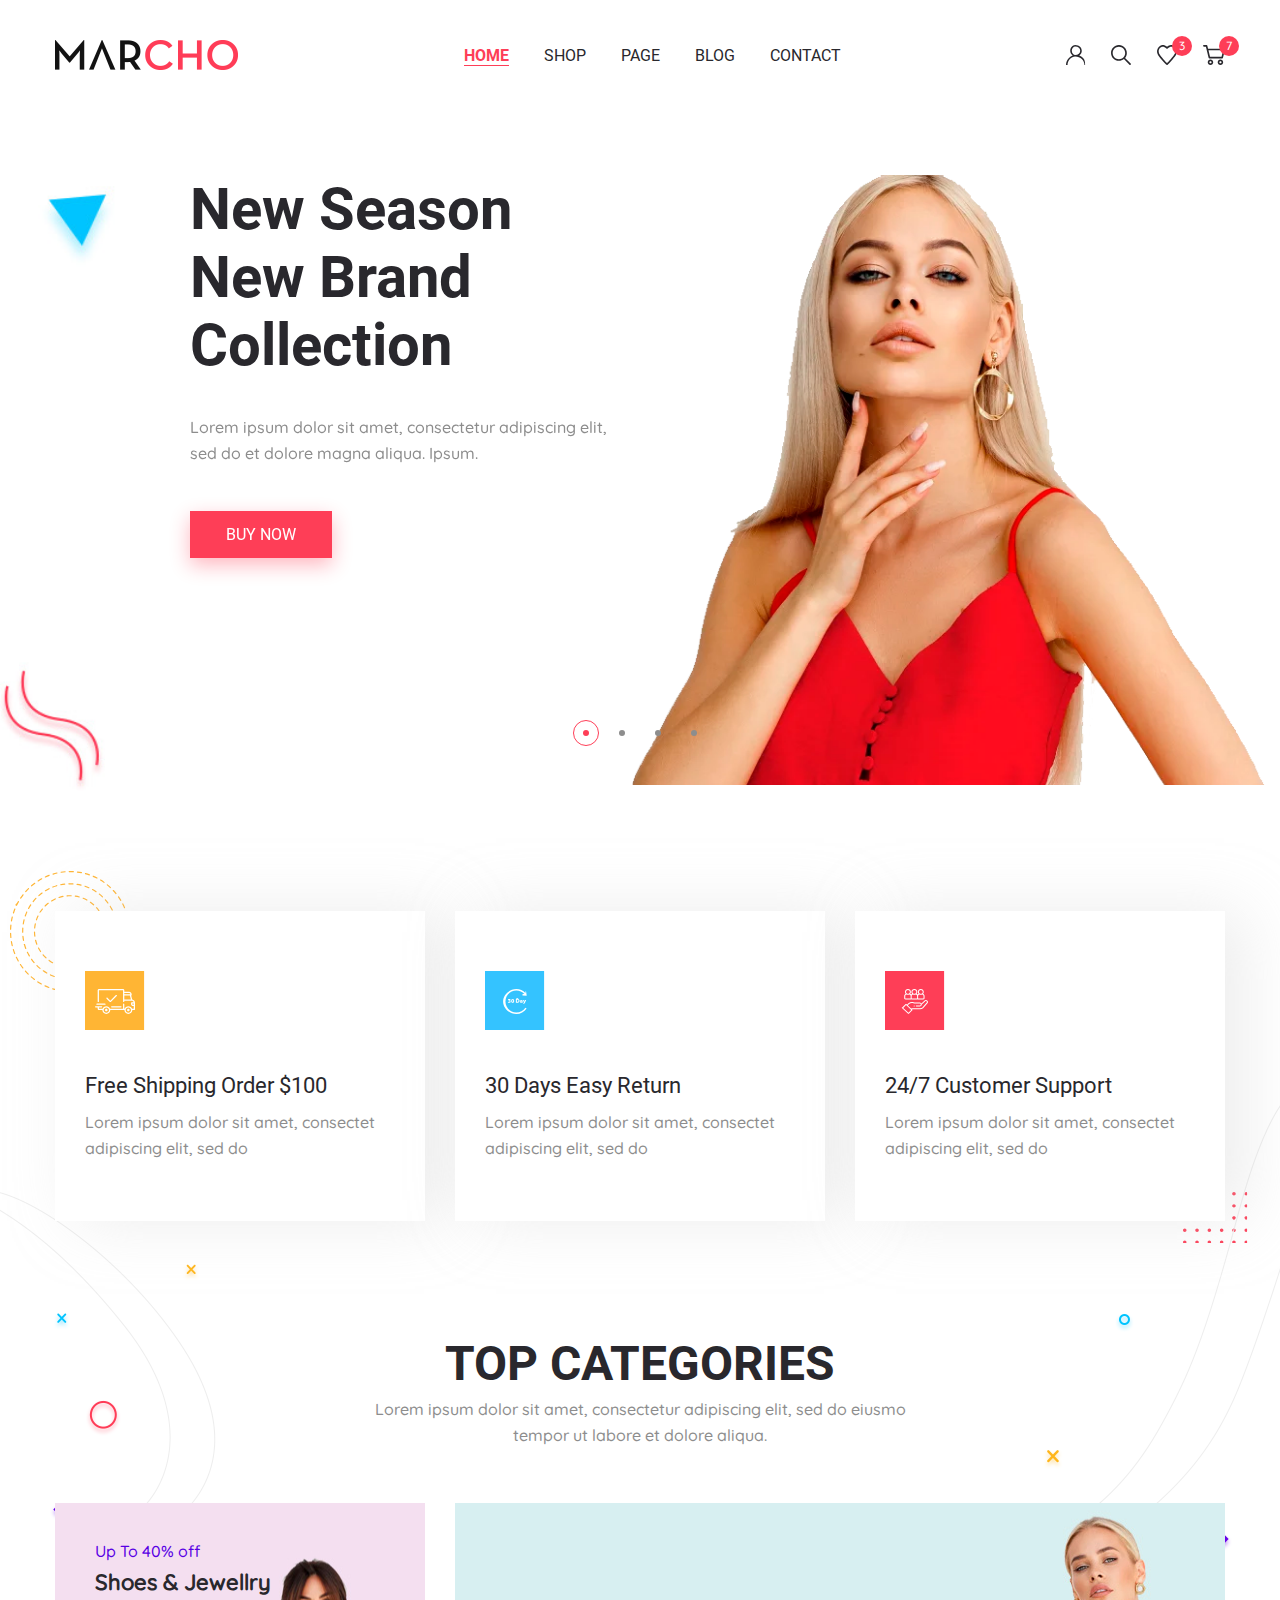
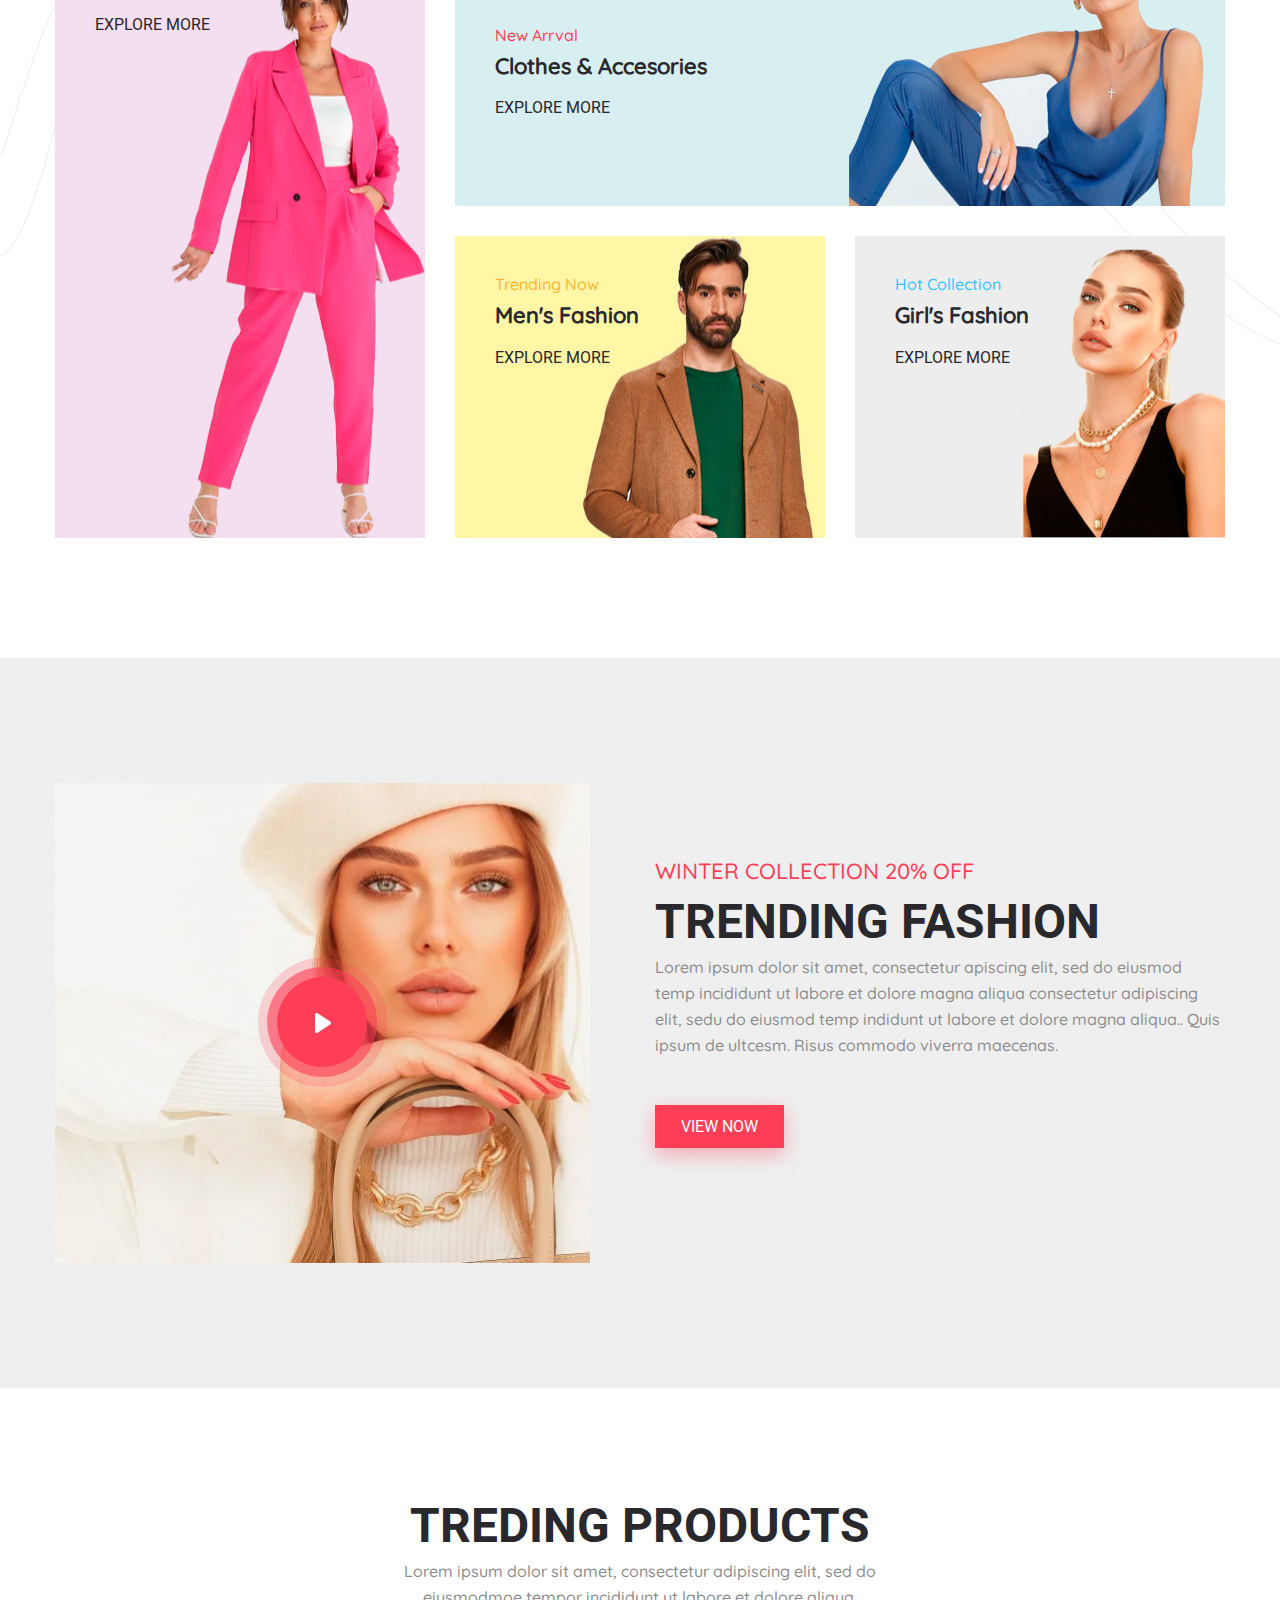
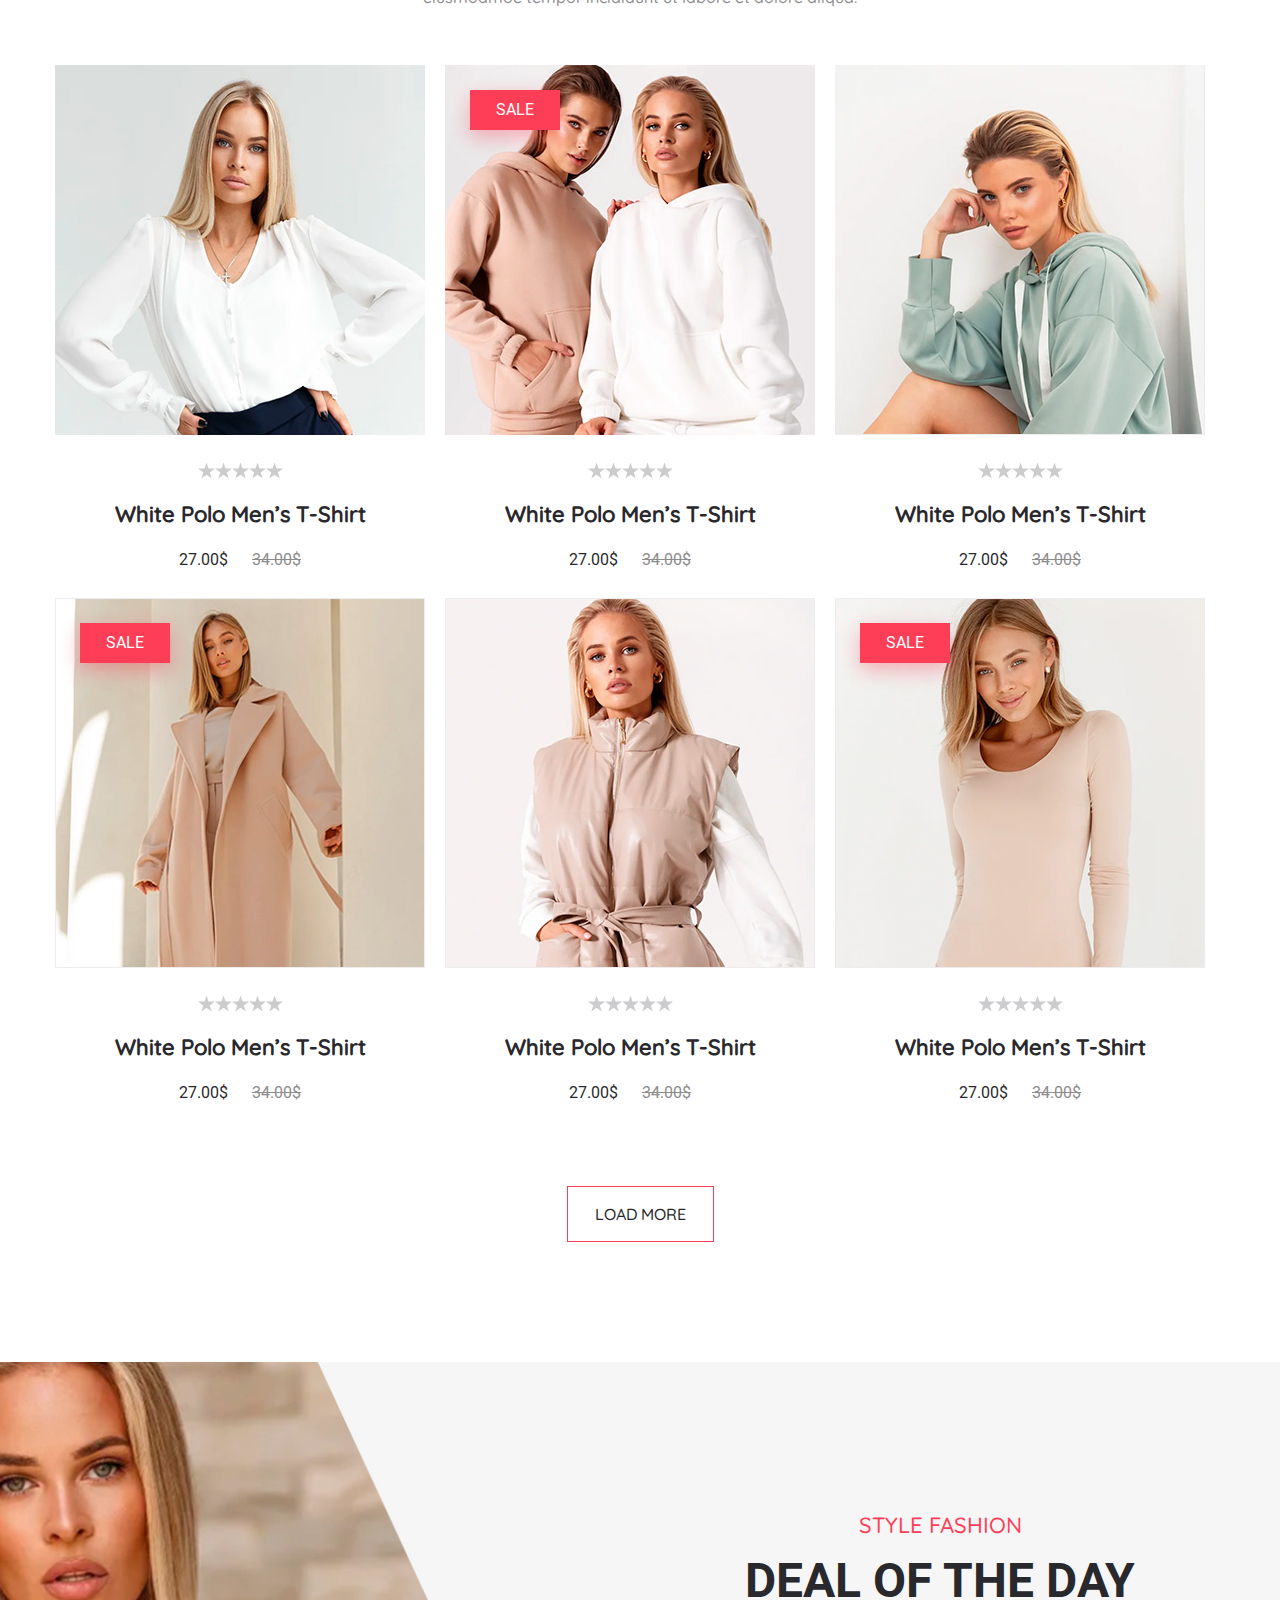
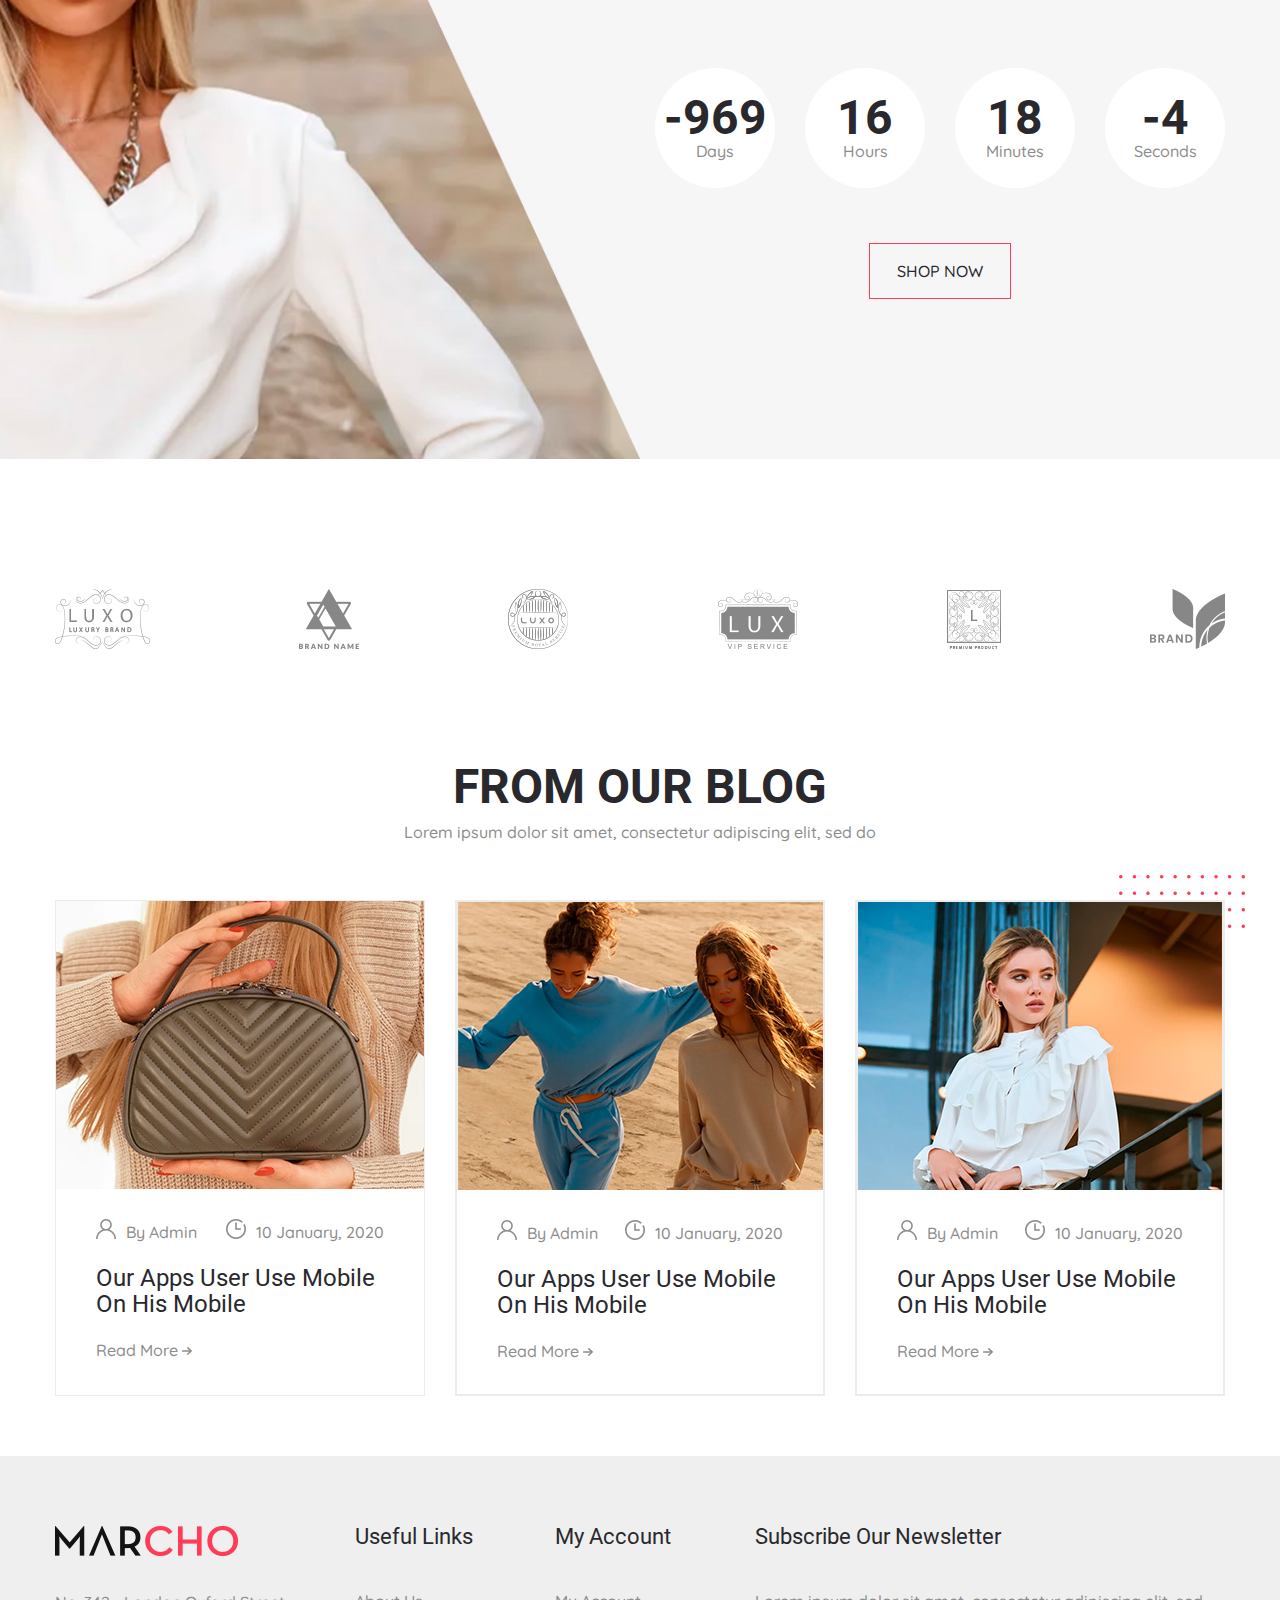
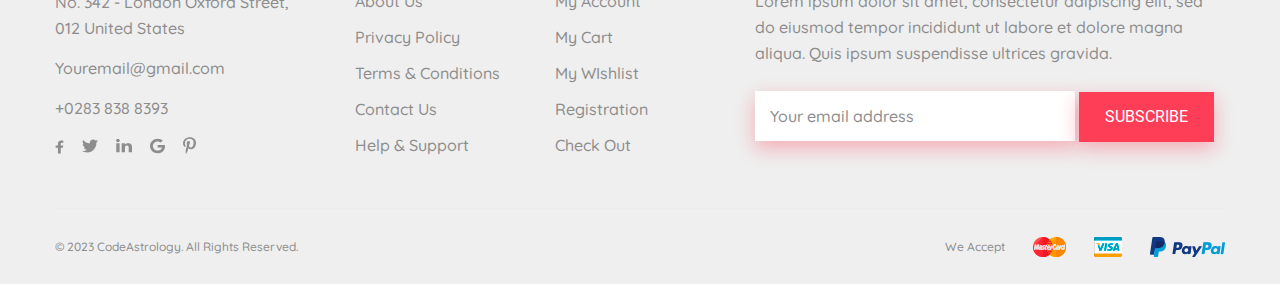
==== commit 1e831298: "Update index.html" ====
--- a/index.html
+++ b/index.html
@@ -562,7 +562,7 @@
             </div>
 
           </div>
-          <a href="#" class="promo__link">SHOP NOW</a>
+          <a href="https://xlikelc.github.io/shop-marcho/shop.html" class="promo__link">SHOP NOW</a>
         </div>
       </div>
     </div>
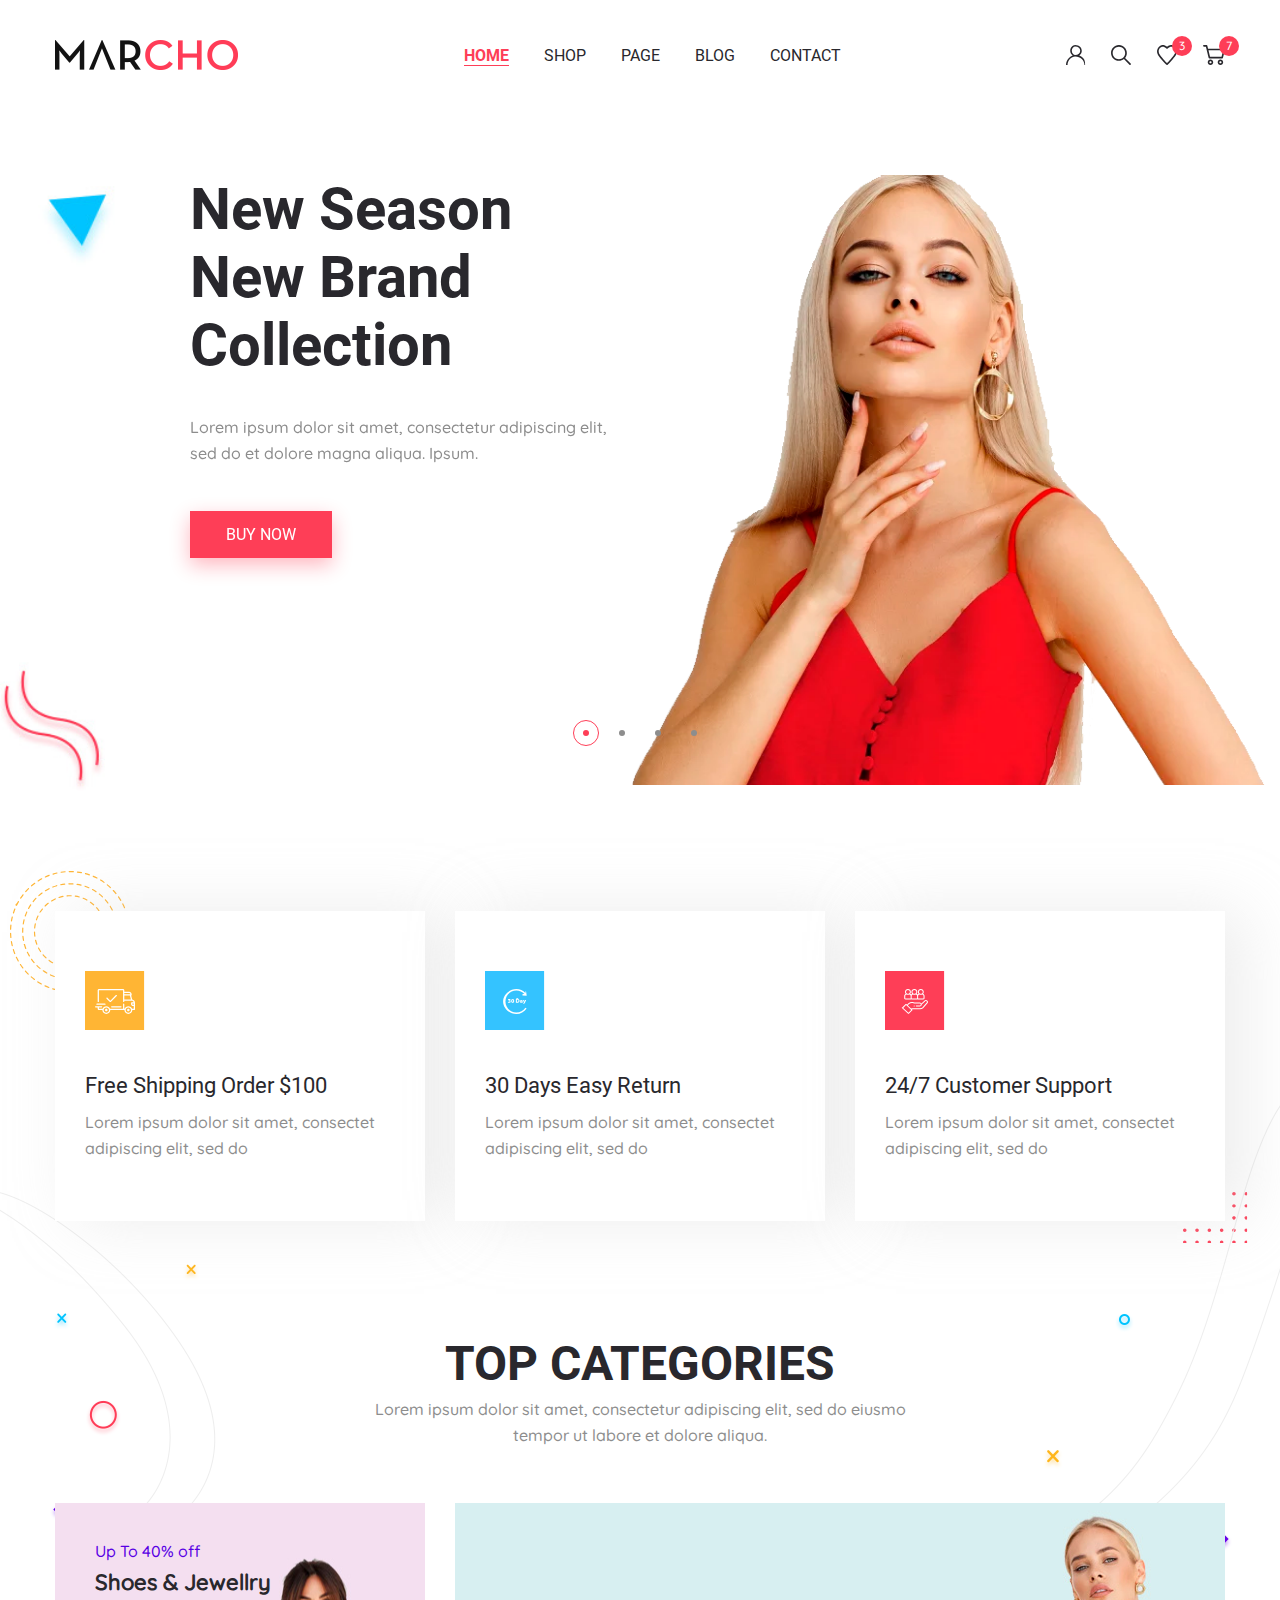
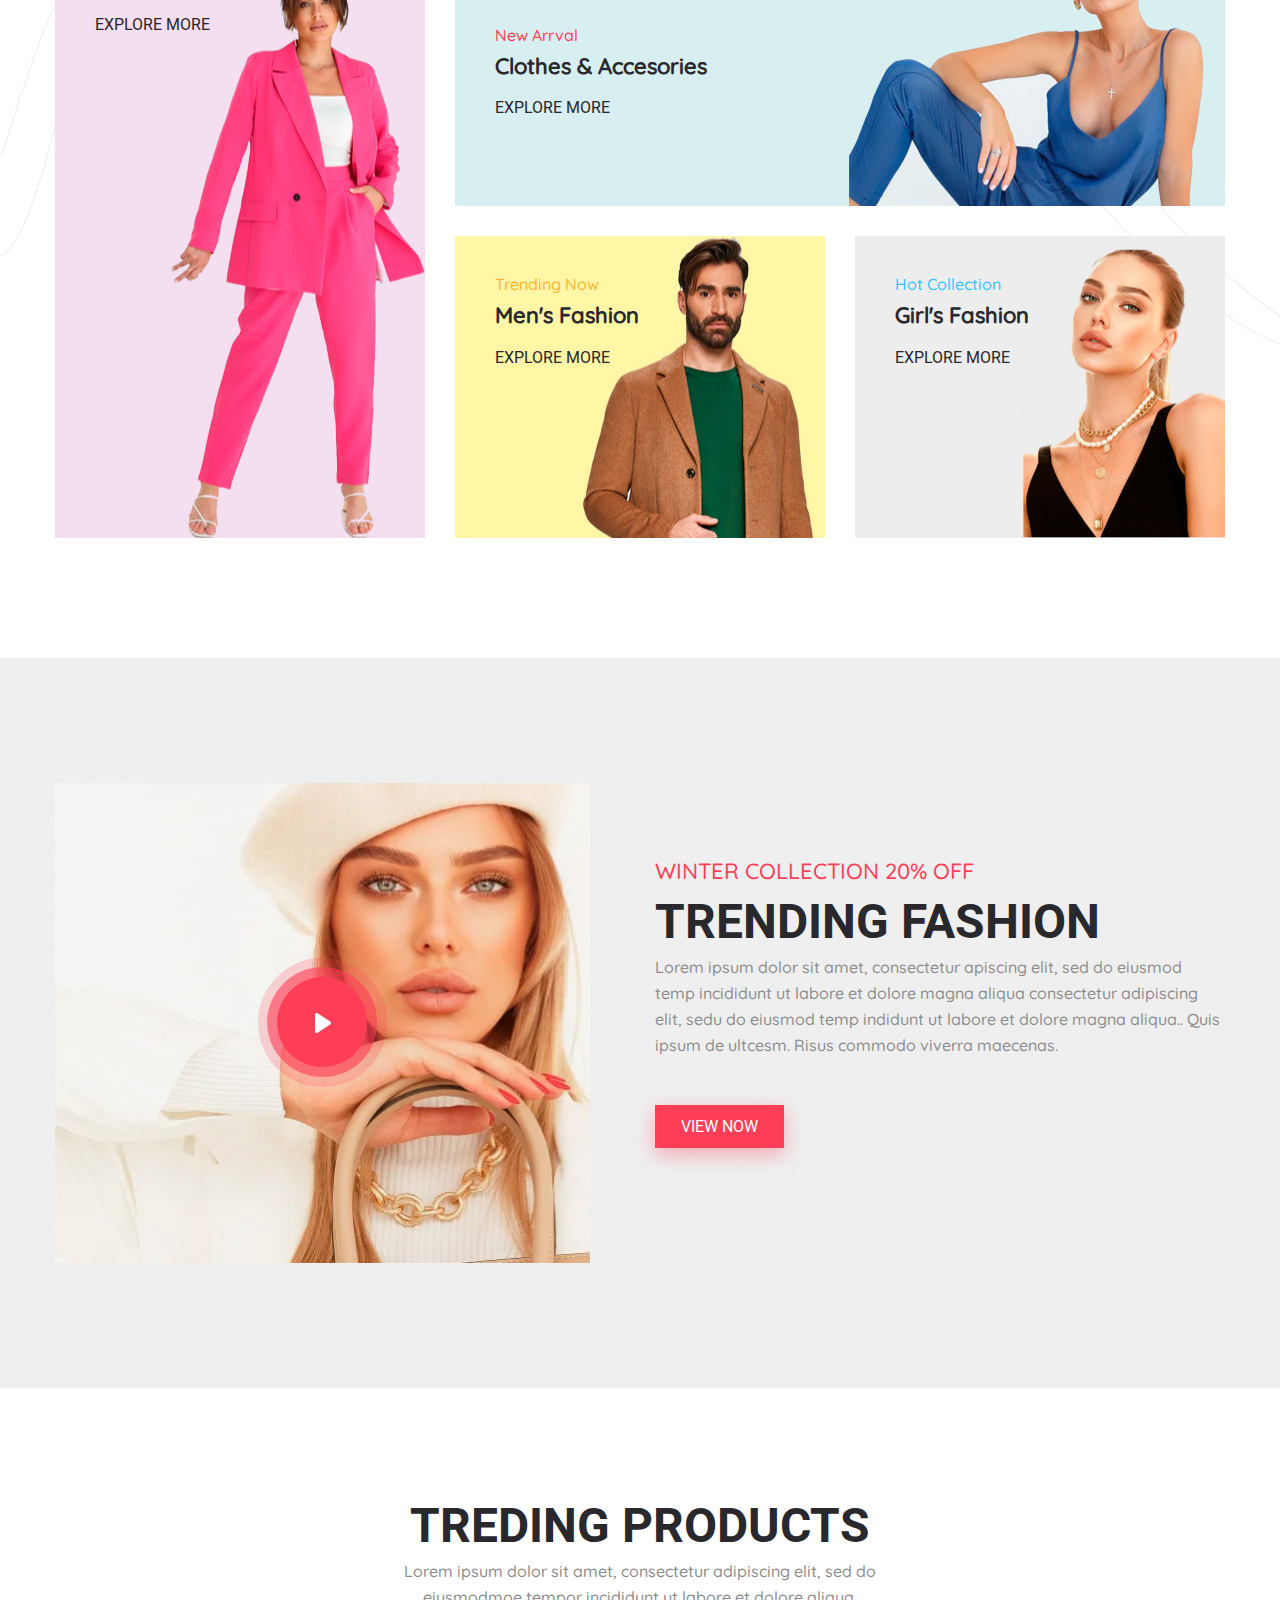
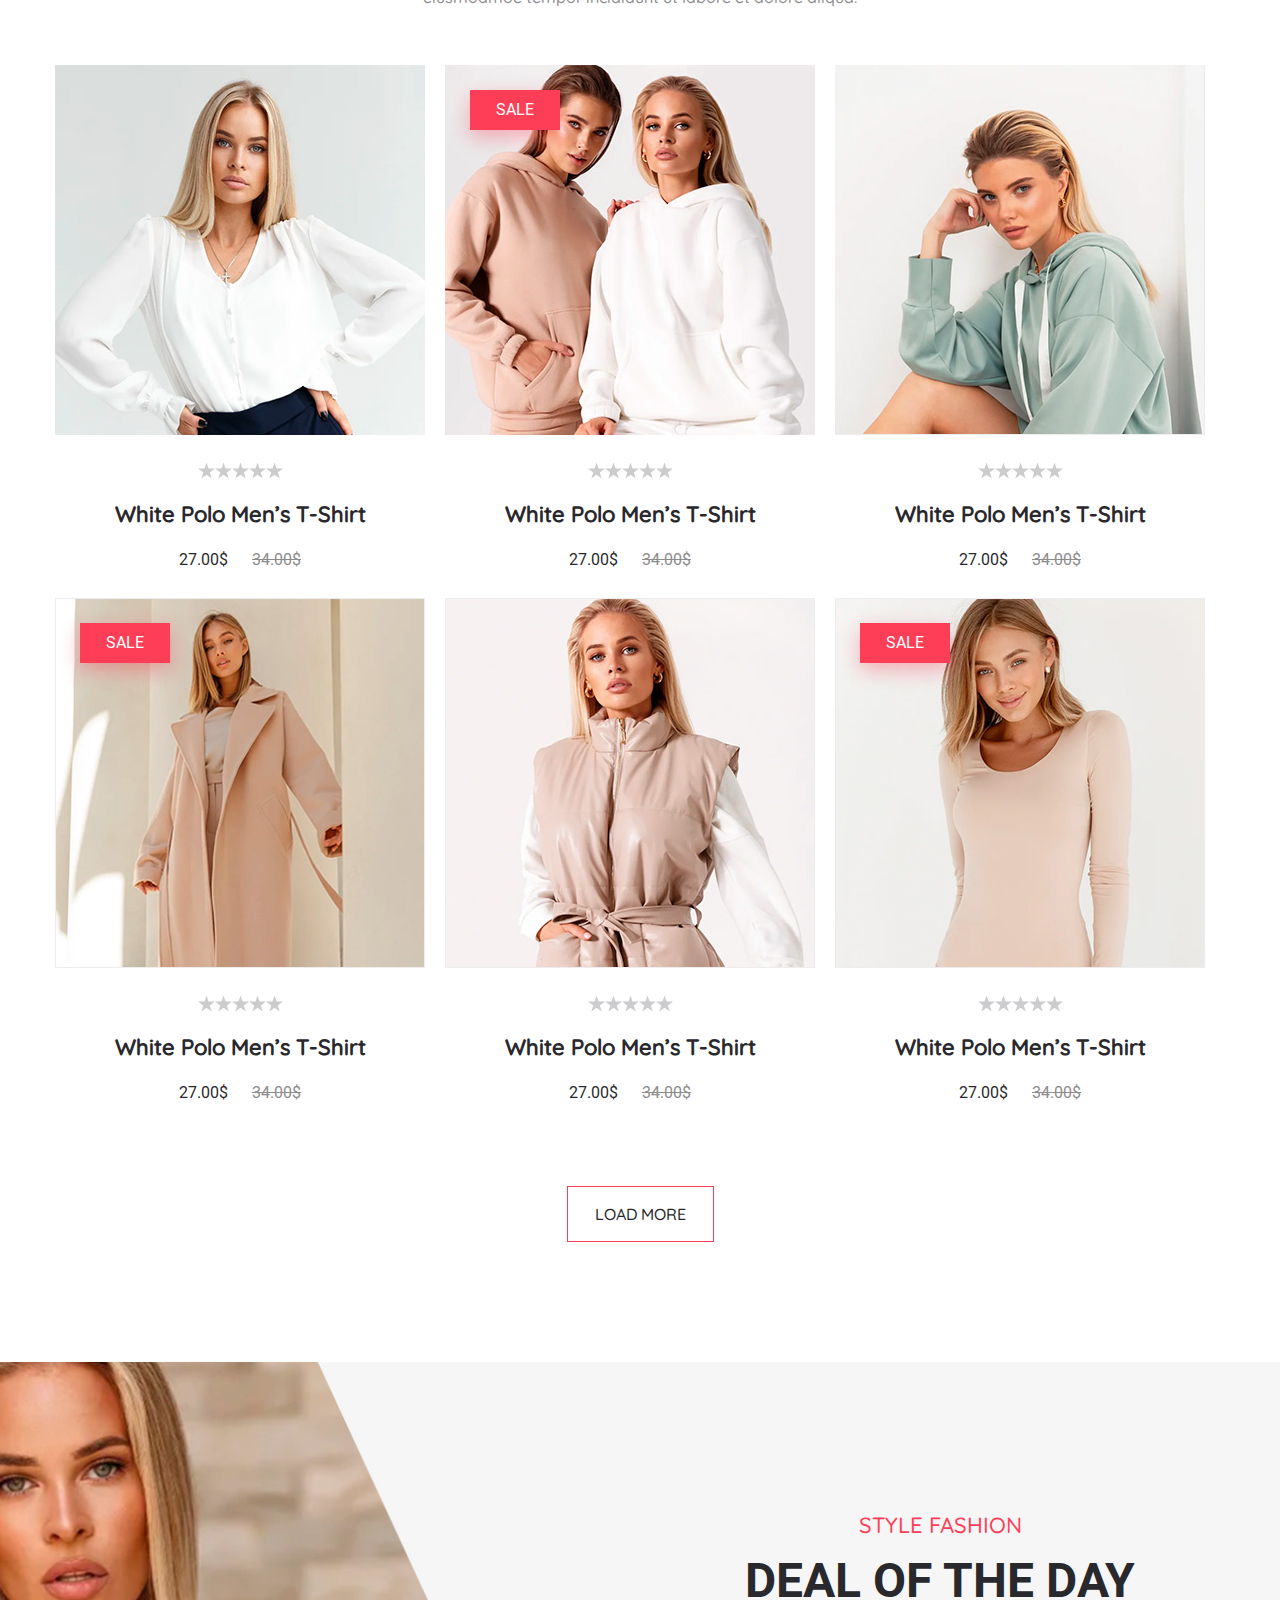
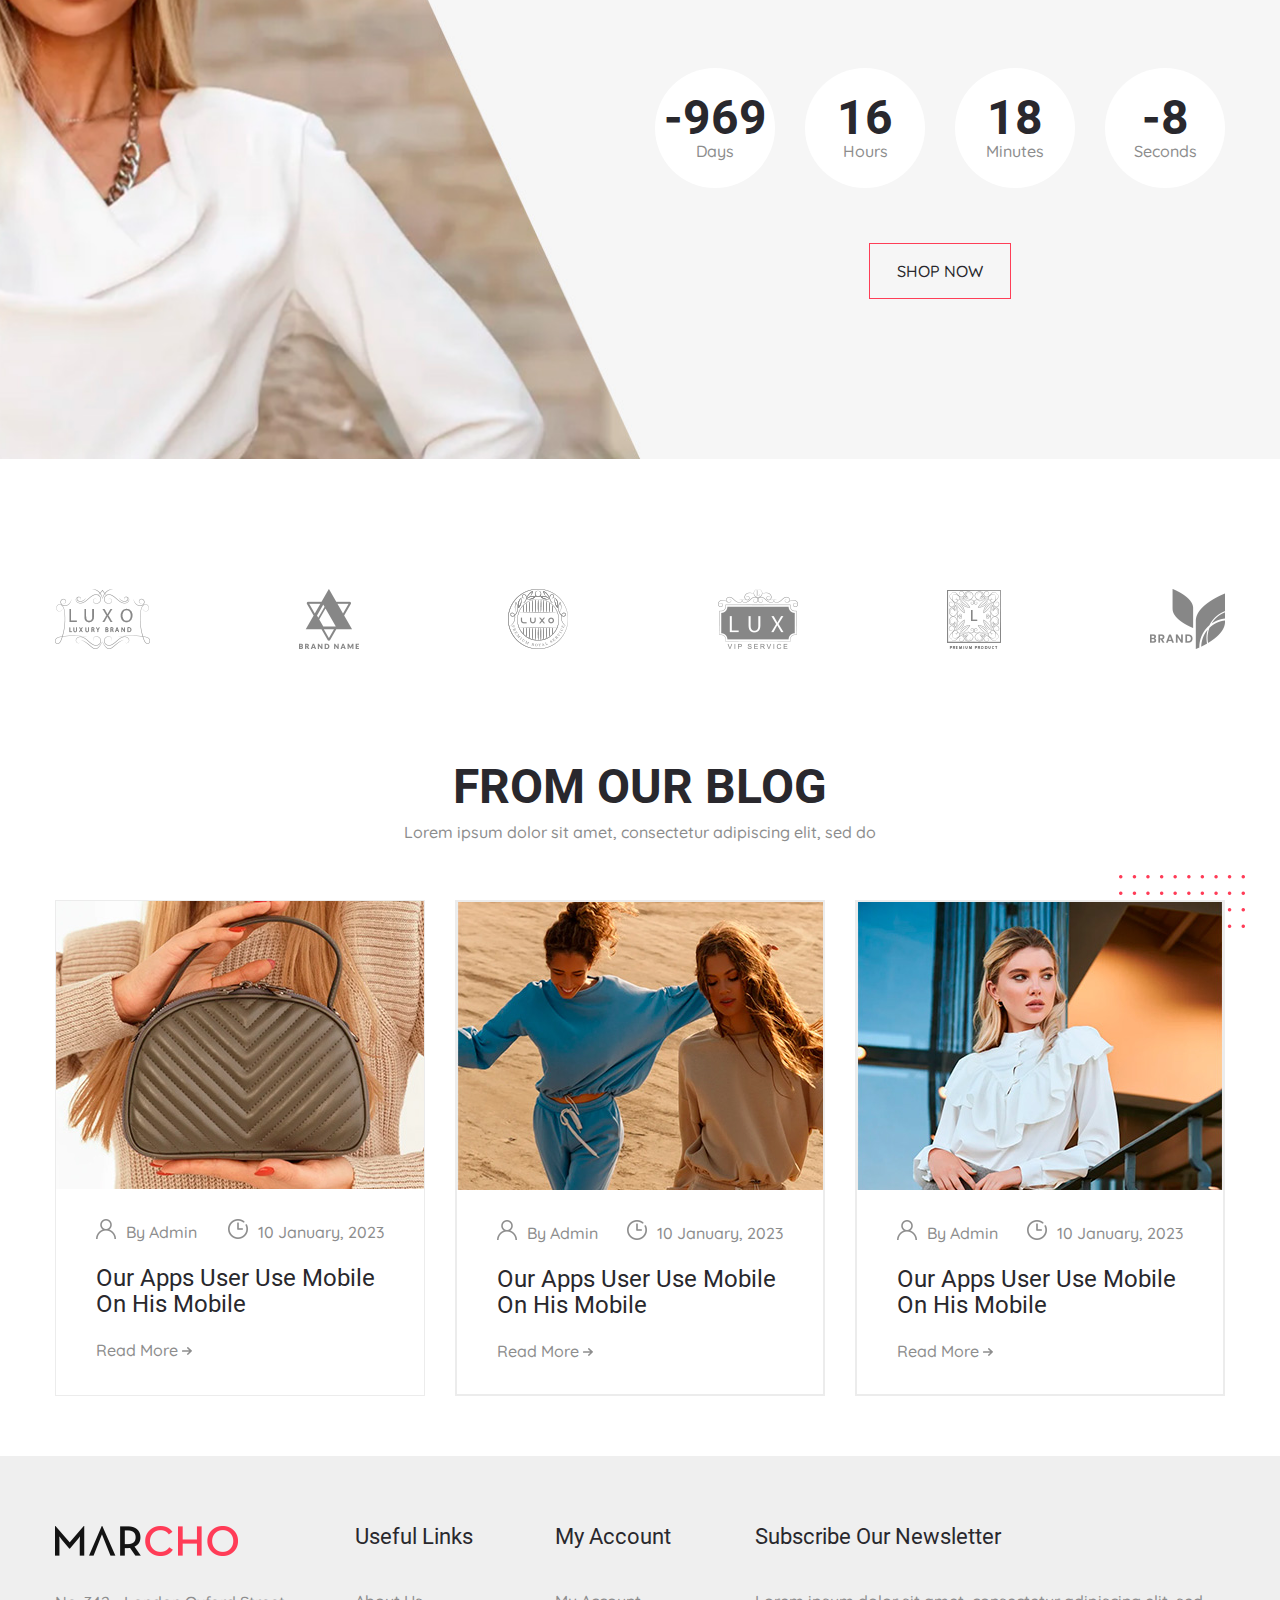
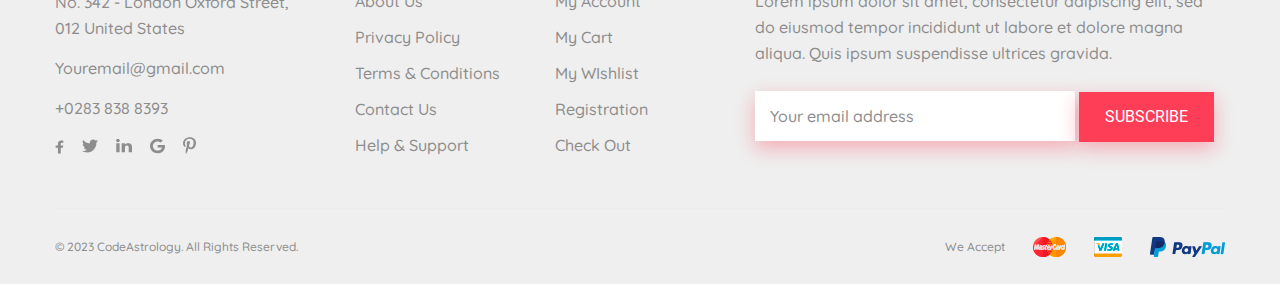
==== commit bc07fa80: "Update index.html" ====
--- a/index.html
+++ b/index.html
@@ -606,7 +606,7 @@
               <div class="blog__item-box">
                 <div class="blog__item-info">
                   <a class="blog__item-author" href="#">By Admin</a>
-                  <div class="blog__item-data">10 January, 2020</div>
+                  <div class="blog__item-data">10 January, 2023</div>
                 </div>
                 <a href="" class="blog__item-titlelink">
                   <h4 class="blog__item-title">Our Apps User Use Mobile On His Mobile</h4>
@@ -622,7 +622,7 @@
                 <div class="blog__item-box">
                   <div class="blog__item-info">
                     <a class="blog__item-author" href="#">By Admin</a>
-                    <div class="blog__item-data">10 January, 2020</div>
+                    <div class="blog__item-data">10 January, 2023</div>
                   </div>
                   <a href="" class="blog__item-titlelink">
                     <h4 class="blog__item-title">Our Apps User Use Mobile On His Mobile</h4>
@@ -639,7 +639,7 @@
                 <div class="blog__item-box">
                   <div class="blog__item-info">
                     <a class="blog__item-author" href="#">By Admin</a>
-                    <div class="blog__item-data">10 January, 2020</div>
+                    <div class="blog__item-data">10 January, 2023</div>
                   </div>
                   <a href="" class="blog__item-titlelink">
                     <h4 class="blog__item-title">Our Apps User Use Mobile On His Mobile</h4>
